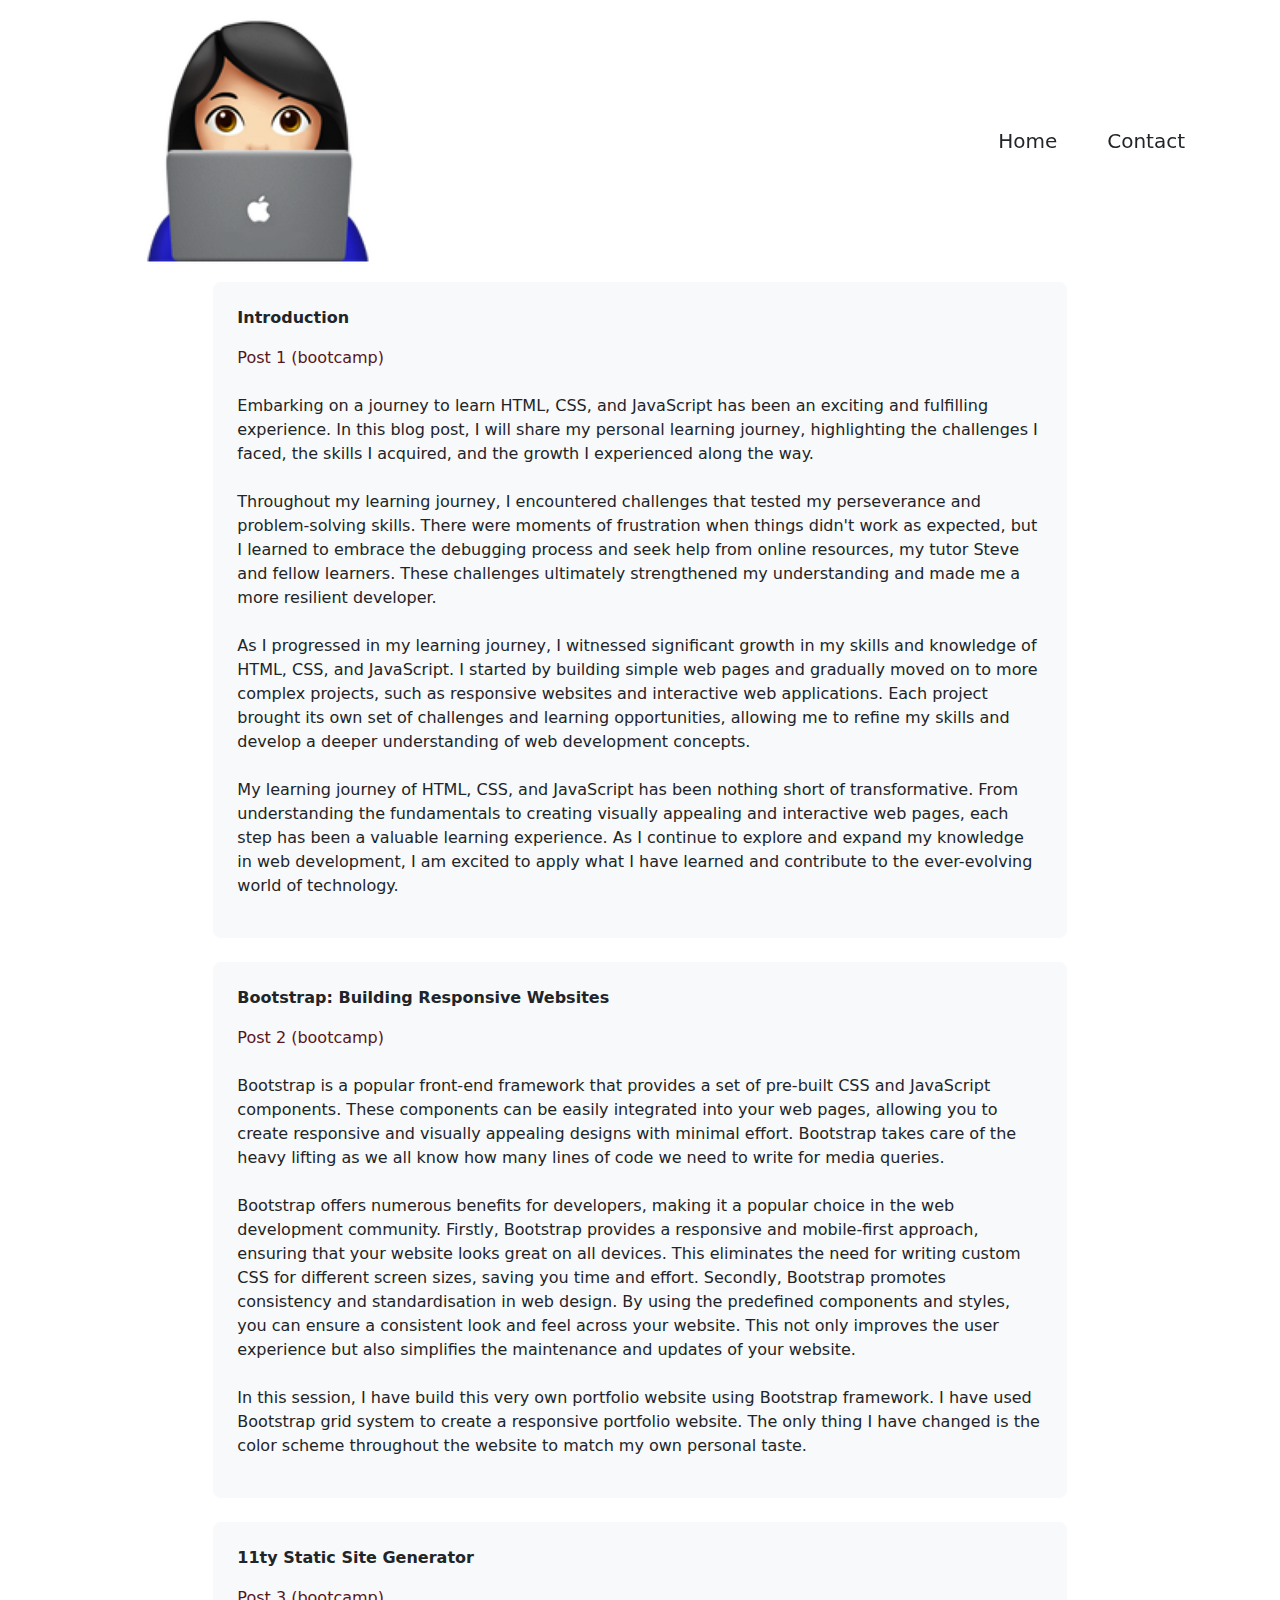
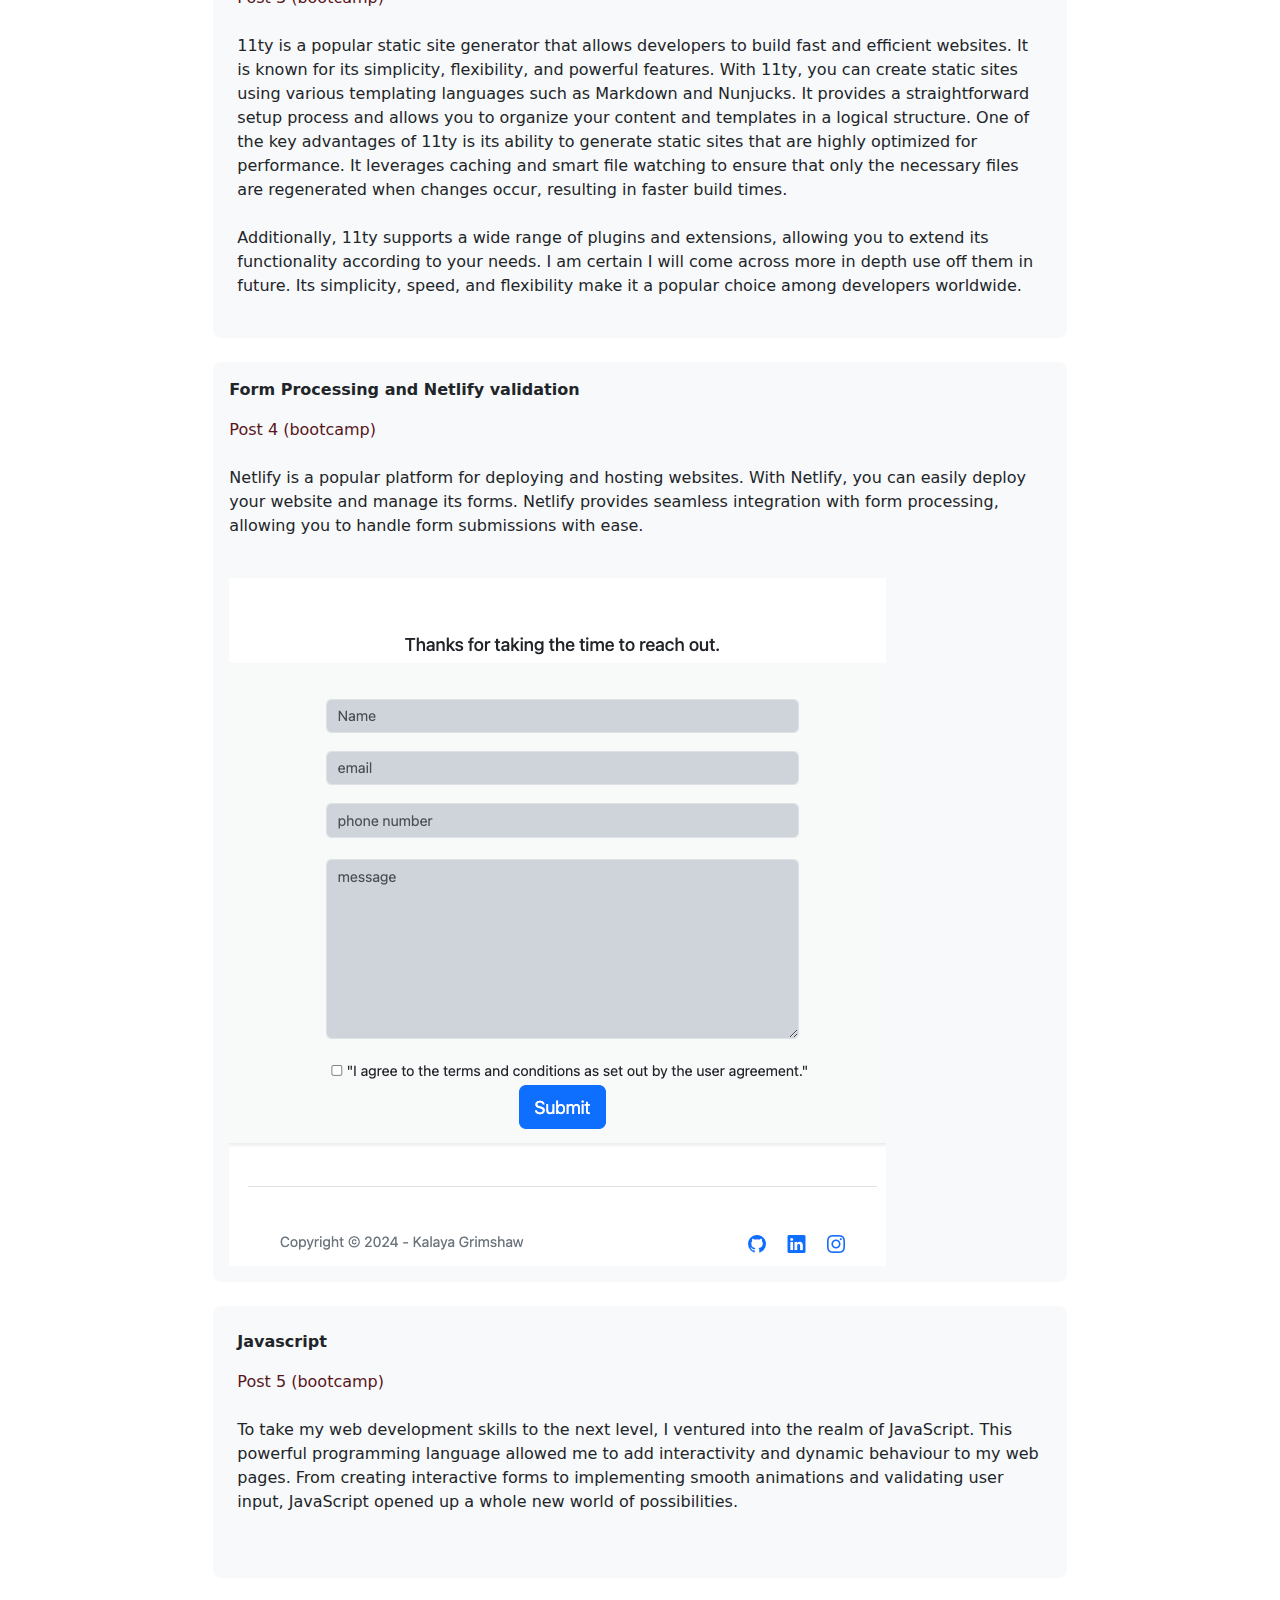
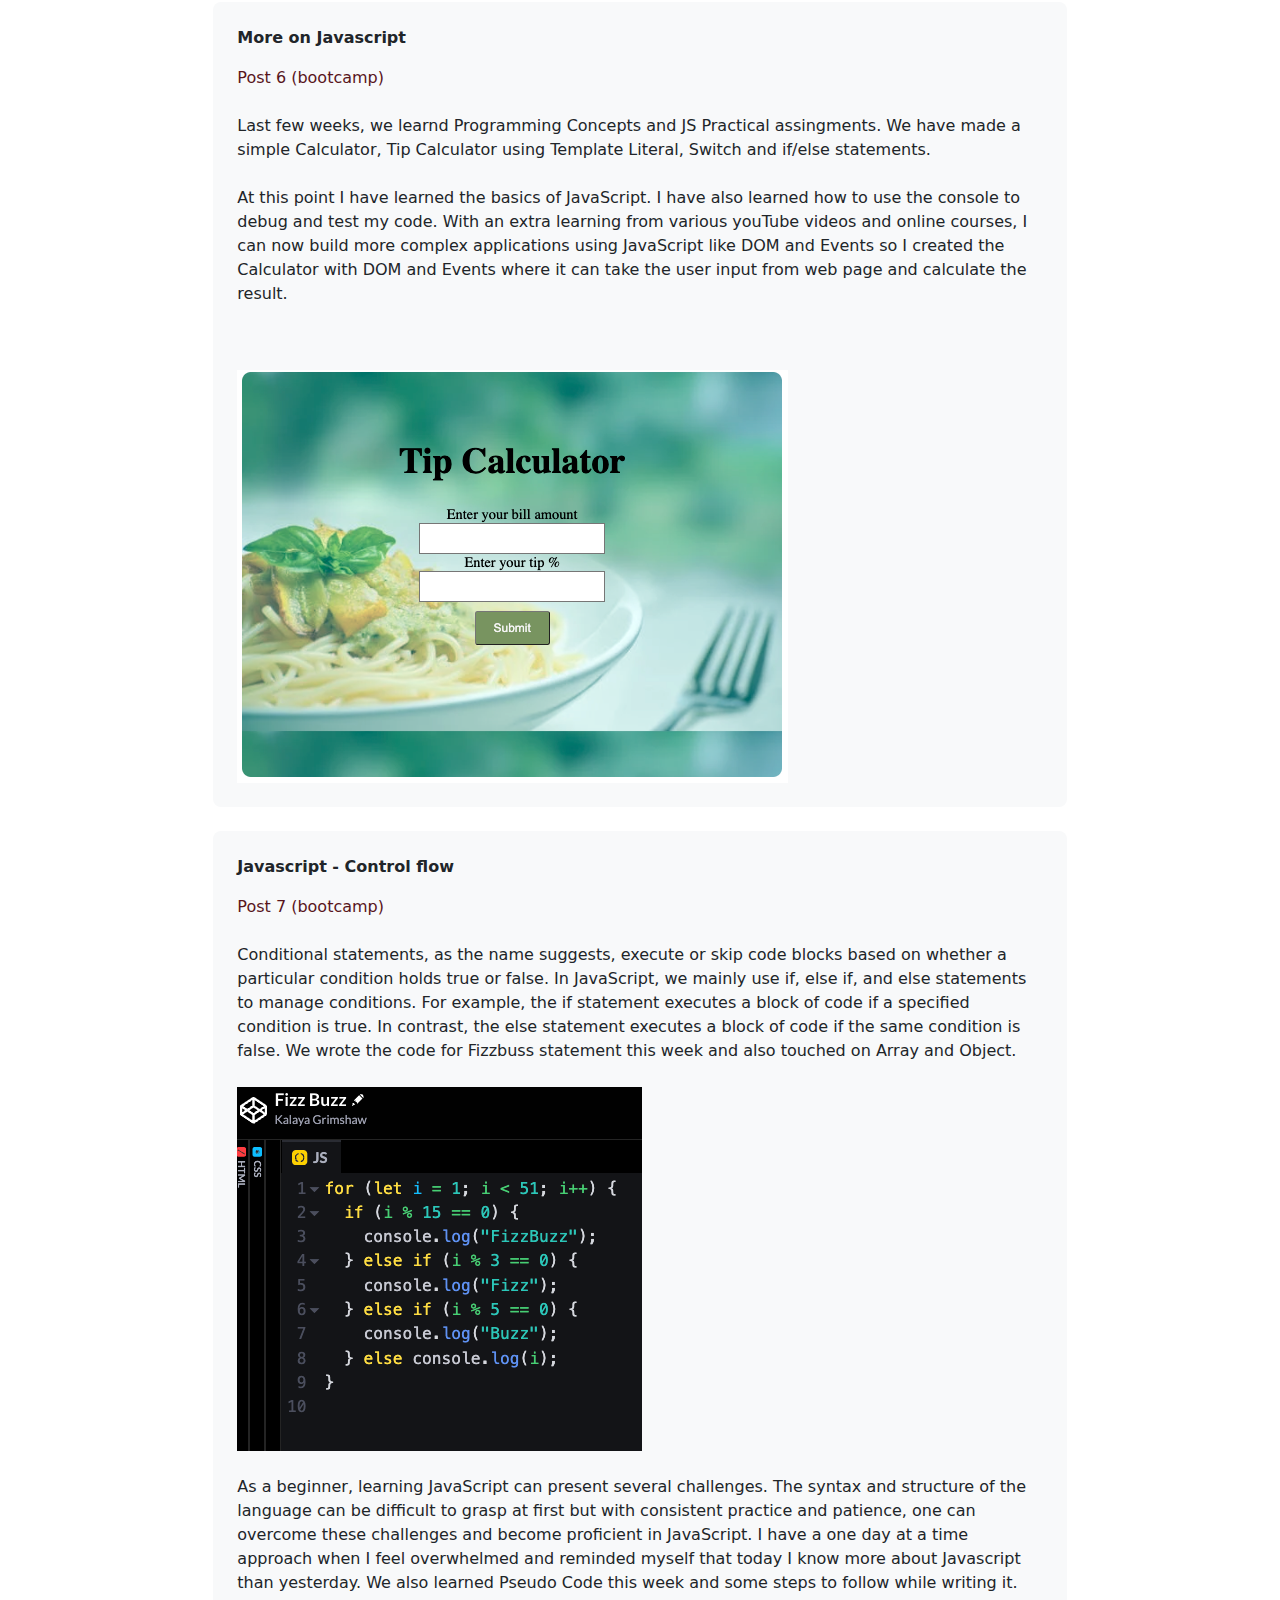
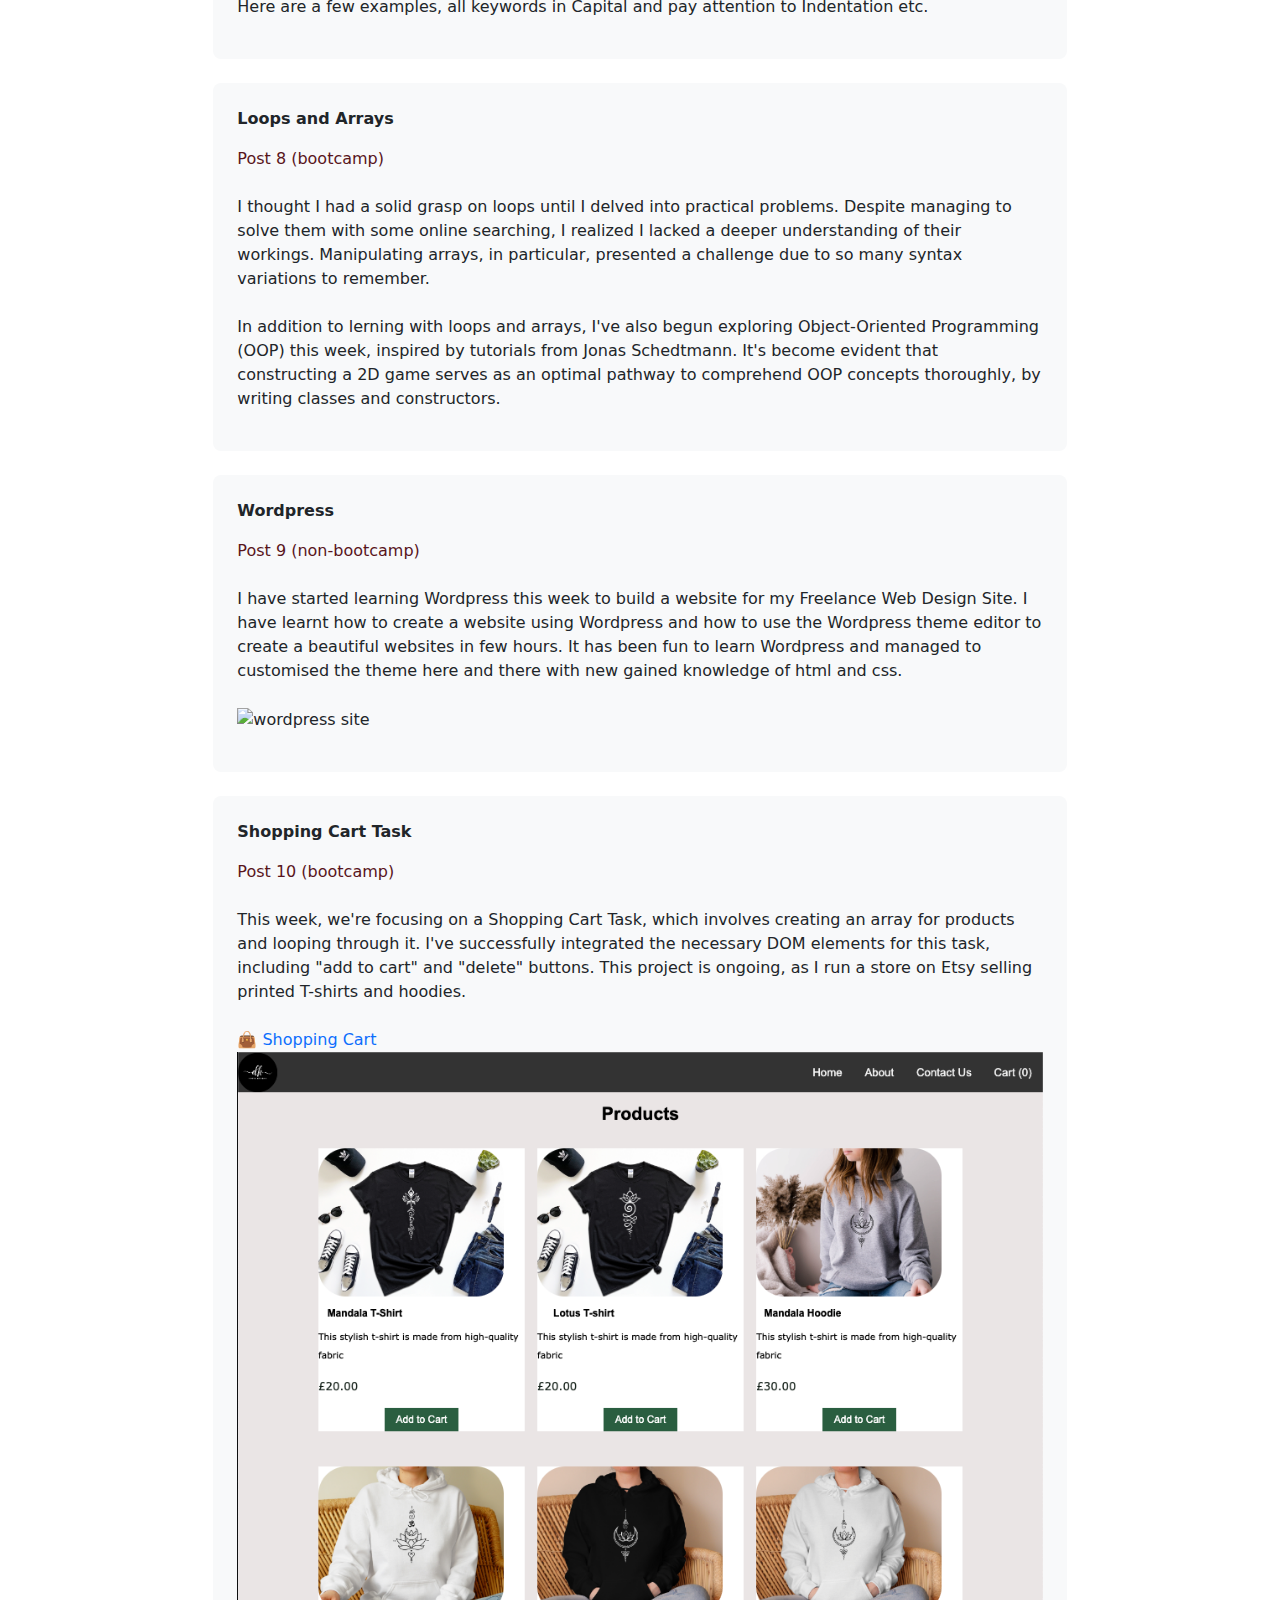
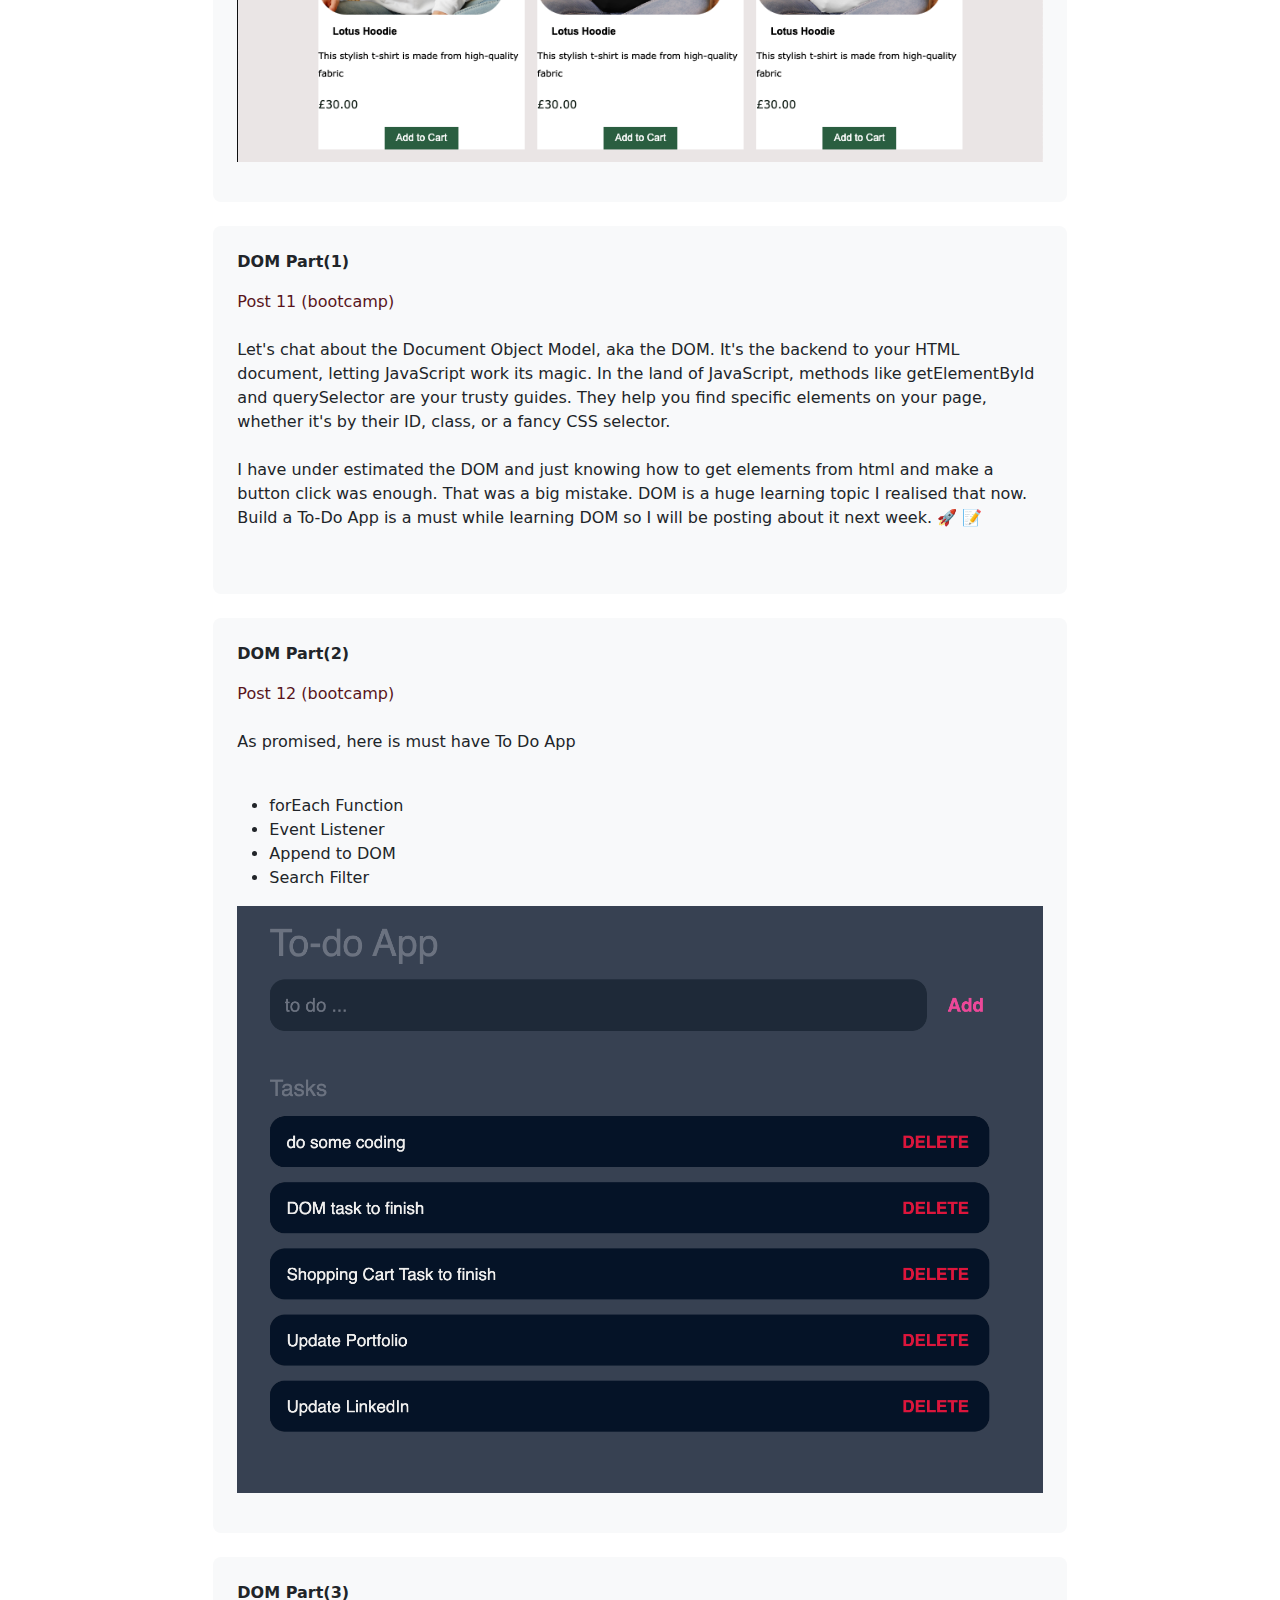
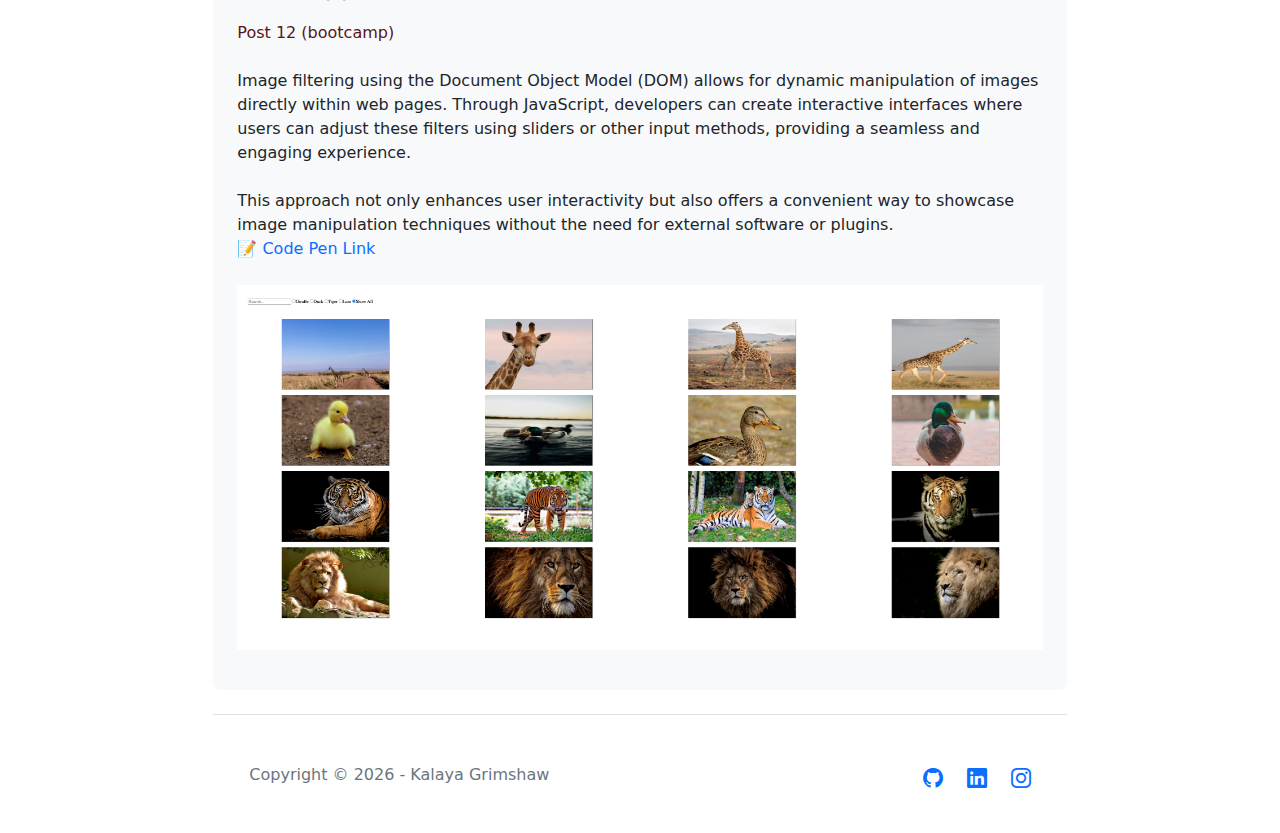
==== blogs.html @ bae153a7 "updated the projects" ====
<!DOCTYPE html>
<html lang="en">
<head>
    <meta charset="UTF-8">
    <meta name="viewport" content="width=device-width, initial-scale=1.0">
    <meta name="description" content="Blogs Page">
    <link rel="icon" type="image/x-icon" href="./images/kg-logo1.jpeg">
    <link rel="stylesheet" href="./styles.css">
    <link rel="stylesheet" href="https://cdn.jsdelivr.net/npm/bootstrap@5.3.2/dist/css/bootstrap.min.css">
    <link rel="stylesheet" href="https://cdn.jsdelivr.net/gh/devicons/devicon@v2.15.1/devicon.min.css">
    <link rel="stylesheet" href="https://cdn.jsdelivr.net/npm/bootstrap-icons@1.11.3/font/bootstrap-icons.min.css">
    <link rel="stylesheet" href="https://cdnjs.cloudflare.com/ajax/libs/animate.css/4.1.1/animate.min.css"/>
    <link rel="preconnect" href="https://fonts.googleapis.com">
    <link rel="preconnect" href="https://fonts.gstatic.com" crossorigin>
    <link href="https://fonts.googleapis.com/css2?family=Merriweather:ital,wght@0,300;0,400;0,700;0,900;1,300;1,400;1,700;1,900&display=swap" rel="stylesheet">
    <title>Kalaya Grimshaw's Portfolio</title>
</head>

<body>
  <!-- Navigation -->
<header class="navigation col-xs-12 mx-auto">
    <nav class="navbar navbar-expand-lg">
        <div class="container">
          <a class="navbar-brand ms-lg-5 ms-md-1" href="./index.html"><img src="./images/KG avator Mac.png" alt="my avator" class="avator"></a>
          <button class="navbar-toggler" type="button" data-bs-toggle="collapse" data-bs-target="#nav-items" aria-label="Toggle navigation">
            <span class="navbar-toggler-icon"></span>
          </button>
          <div class="collapse navbar-collapse justify-content-end" id="nav-items">
            <div class="navbar-nav">
            <button class="btn me-lg-4"><a href="./index.html" class="text-decoration-none text-dark lead icon-link icon-link-hover">Home</a></button>
            <button class="btn"><a href="./contact.html" class="text-decoration-none text-dark lead icon-link icon-link-hover">Contact</a></button>
            </div>
          </div>
        </div>
      </nav>
</header>
<body>
    <!-- Main -->
<main class="col-md-12  col-lg-8 mx-auto">

<div class="p-4 mb-4 bg-body-tertiary rounded-3">
        <p class="blog-headings fw-bold">Introduction</p>
        <p class="text-danger-emphasis col-lg-6 mb-4">Post 1 (bootcamp)</p>

            <p class="blogs-text mt-4">Embarking on a journey to learn HTML, CSS, and JavaScript has been an exciting and fulfilling experience. In this blog post, I will share my personal learning journey, highlighting the challenges I faced, the skills I acquired, and the growth I experienced along the way.
            <br><br>
            Throughout my learning journey, I encountered challenges that tested my perseverance and problem-solving skills. There were moments of frustration when things didn't work as expected, but I learned to embrace the debugging process and seek help from online resources, my tutor Steve and fellow learners. These challenges ultimately strengthened my understanding and made me a more resilient developer.
            <br><br>
            As I progressed in my learning journey, I witnessed significant growth in my skills and knowledge of HTML, CSS, and JavaScript. I started by building simple web pages and gradually moved on to more complex projects, such as responsive websites and interactive web applications. Each project brought its own set of challenges and learning opportunities, allowing me to refine my skills and develop a deeper understanding of web development concepts.
            <br><br>
            My learning journey of HTML, CSS, and JavaScript has been nothing short of transformative. From understanding the fundamentals to creating visually appealing and interactive web pages, each step has been a valuable learning experience. As I continue to explore and expand my knowledge in web development, I am excited to apply what I have learned and contribute to the ever-evolving world of technology.
            </p>
</div>

<div class="p-4 mb-4 bg-body-tertiary rounded-3">
        <p class="blog-headings fw-bold">Bootstrap: Building Responsive Websites</p>
        <p class="text-danger-emphasis col-lg-6 mb-4">Post 2 (bootcamp)</p>
        <p class="blogs-text mt-4"> Bootstrap is a popular front-end framework that provides a set of pre-built CSS and JavaScript components. These components can be easily integrated into your web pages, allowing you to create responsive and visually appealing designs with minimal effort. Bootstrap takes care of the heavy lifting as we all know how many lines of code we need to write for media queries.
        <br><br>
        Bootstrap offers numerous benefits for developers, making it a popular choice in the web development community. Firstly, Bootstrap provides a responsive and mobile-first approach, ensuring that your website looks great on all devices. This eliminates the need for writing custom CSS for different screen sizes, saving you time and effort.
        Secondly, Bootstrap promotes consistency and standardisation in web design. By using the predefined components and styles, you can ensure a consistent look and feel across your website. This not only improves the user experience but also simplifies the maintenance and updates of your website.
        <br><br>
        In this session, I have build this very own portfolio website using Bootstrap framework. I have used Bootstrap grid system to create a responsive portfolio website. The only thing I have changed is the color scheme throughout the website to match my own personal taste.
        </p>
</div>

<div class="p-4 mb-4 bg-body-tertiary rounded-3">
            <p class="blog-headings fw-bold">11ty Static Site Generator</p>
            <p class="text-danger-emphasis col-lg-6 mb-4">Post 3 (bootcamp)</p>
            <p class="blogs-text mt-4">11ty is a popular static site generator that allows developers to build fast and efficient websites. It is known for its simplicity, flexibility, and powerful features. With 11ty, you can create static sites using various templating languages such as Markdown and Nunjucks. It provides a straightforward setup process and allows you to organize your content and templates in a logical structure. One of the key advantages of 11ty is its ability to generate static sites that are highly optimized for performance. It leverages caching and smart file watching to ensure that only the necessary files are regenerated when changes occur, resulting in faster build times.
              <br><br>
            Additionally, 11ty supports a wide range of plugins and extensions, allowing you to extend its functionality according to your needs. I am certain I will come across more in depth use off them in future. Its simplicity, speed, and flexibility make it a popular choice among developers worldwide.</p>
</div>

<div class="p-3 mb-4 bg-body-tertiary rounded-3">
            <p class="blog-headings fw-bold">Form Processing and Netlify validation</p>
            <p class="text-danger-emphasis col-lg-6 mb-4">Post 4 (bootcamp)</p>
            <p class="blogs-text mt-4">Netlify is a popular platform for deploying and hosting websites. With Netlify, you can easily deploy your website and manage its forms. Netlify provides seamless integration with form processing, allowing you to handle form submissions with ease. 
            </p> <br>
            <img src="./images/form.png" alt="wordpress site" class="img-fluid blogs-img">
</div>

<div class="p-4 mb-4 bg-body-tertiary rounded-3">
            <p class="blog-headings fw-bold">Javascript</p>
            <p class="text-danger-emphasis col-lg-6 mb-4">Post 5 (bootcamp)</p>
            <p class="blogs-text mt-4">To take my web development skills to the next level, I ventured into the realm of JavaScript. This powerful programming language allowed me to add interactivity and dynamic behaviour to my web pages. From creating interactive forms to implementing smooth animations and validating user input, JavaScript opened up a whole new world of possibilities.
            <br><br>

          
</p></div>

<div class="p-4 mb-4 bg-body-tertiary rounded-3">
            <p class="blog-headings fw-bold">More on Javascript</p>
            <p class="text-danger-emphasis col-lg-6 mb-4">Post 6 (bootcamp)</p>
            <p class="blogs-text mt-4">Last few weeks, we learnd Programming Concepts and JS Practical assingments. We have made a simple Calculator, Tip Calculator using Template Literal, Switch and if/else statements.
            <br><br>
            At this point I have learned the basics of JavaScript. I have also learned how to use the console to debug and test my code. With an extra learning from various youTube videos and online courses, I can now build more complex applications using JavaScript like DOM and Events so I created the Calculator with DOM and Events where it can take the user input from web page and calculate the result.
            </p>
            <br><br>
            <img src="./images/Tip Calculator.png" alt="wordpress site" class="img-fluid blogs-img">
</div>

<div class="p-4 mb-4 bg-body-tertiary rounded-3">
          <p class="blog-headings fw-bold">Javascript - Control flow</p>
          <p class="text-danger-emphasis col-lg-6 mb-4">Post 7 (bootcamp)</p>
          <p class="blogs-text mt-4">Conditional statements, as the name suggests, execute or skip code blocks based on whether a particular condition holds true or false. In JavaScript, we mainly use if, else if, and else statements to manage conditions. For example, the if statement executes a block of code if a specified condition is true. In contrast, the else statement executes a block of code if the same condition is false. We wrote the code for Fizzbuss statement this week and also touched on Array and Object. 
          <br><br>
          <img src="./images/Fizz Buzz.png" alt="wordpress site" class="img-fluid blogs-img">
          <br><br>
          As a beginner, learning JavaScript can present several challenges. The syntax and structure of the language can be difficult to grasp at first but with consistent practice and patience, one can overcome these challenges and become proficient in JavaScript. I have a one day at a time approach when I feel overwhelmed and reminded myself that today I know more about Javascript than yesterday. We also learned Pseudo Code this week and some steps to follow while writing it. Here are a few examples, all keywords in Capital and pay attention to Indentation etc.
          </p>
</div>

<div class="p-4 mb-4 bg-body-tertiary rounded-3">
        <p class="blog-headings fw-bold">Loops and Arrays</p>
        <p class="text-danger-emphasis col-lg-6 mb-4">Post 8 (bootcamp)</p>
        <p class="blogs-text mt-4">I thought I had a solid grasp on loops until I delved into practical problems. Despite managing to solve them with some online searching, I realized I lacked a deeper understanding of their workings. Manipulating arrays, in particular, presented a challenge due to so many syntax variations to remember.
        <br><br>
        In addition to lerning with loops and arrays, I've also begun exploring Object-Oriented Programming (OOP) this week, inspired by tutorials from Jonas Schedtmann. It's become evident that constructing a 2D game serves as an optimal pathway to comprehend OOP concepts thoroughly, by writing classes and constructors.
        </p>
</div>

<div class="p-4 mb-4 bg-body-tertiary rounded-3">
      <p class="blog-headings fw-bold">Wordpress</p>
      <p class="text-danger-emphasis col-lg-6 mb-4">Post 9 (non-bootcamp)</p>
      <p class="blogs-text mt-4"> I have started learning Wordpress this week to build a website for my Freelance Web Design Site. I have learnt how to create a website using Wordpress and how to use the Wordpress theme editor to create a beautiful websites in few hours. It has been fun to learn Wordpress and managed to customised the theme here and there with new gained knowledge of html and css.
        <br><br>
        <img src="./images/web design site.png" alt="wordpress site" class="img-fluid blogs-img">
      </p>
</div>

<div class="p-4 mb-4 bg-body-tertiary rounded-3">
    <p class="blog-headings fw-bold">Shopping Cart Task</p>
    <p class="text-danger-emphasis col-lg-6 mb-4">Post 10 (bootcamp)</p>
    <p class="blogs-text mt-4"> This week, we're focusing on a Shopping Cart Task, which involves creating an array for products and looping through it. I've successfully integrated the necessary DOM elements for this task, including "add to cart" and "delete" buttons. This project is ongoing, as I run a store on Etsy selling printed T-shirts and hoodies.
      <br><br>
      <a href="https://kgrim23.github.io/Shopping-Cart/" style="text-decoration: none;"> 👜 Shopping Cart</a>
     <br>
      <img src="./images/shopping-cart.png" alt="shopping cart" class="img-fluid blogs-img">
    </p>
</div>

<div class="p-4 mb-4 bg-body-tertiary rounded-3">
  <p class="blog-headings fw-bold">DOM Part(1)</p>
  <p class="text-danger-emphasis col-lg-6 mb-4">Post 11 (bootcamp)</p>
  <p class="blogs-text mt-4">Let's chat about the Document Object Model, aka the DOM. It's the backend to your HTML document, letting JavaScript work its magic.
    In the land of JavaScript, methods like getElementById and querySelector are your trusty guides. They help you find specific elements on your page, whether it's by their ID, class, or a fancy CSS selector. 
<br><br>
    I have under estimated the DOM and just knowing how to get elements from html and make a button click was enough. That was a big mistake. DOM is a huge learning topic I realised that now. Build a To-Do App is a must while learning DOM so I will be posting about it next week. 🚀 📝
    <br><br>
  </p>
</div>

<div class="p-4 mb-4 bg-body-tertiary rounded-3">
  <p class="blog-headings fw-bold">DOM Part(2)</p>
  <p class="text-danger-emphasis col-lg-6 mb-4">Post 12 (bootcamp)</p>
  <p class="blogs-text mt-4"> As promised, here is must have To Do App
    <br><br>
    <ul style="list-style-type: disc;">
      <li>forEach Function</li>
      <li>Event Listener</li>
      <li>Append to DOM</li>
      <li>Search Filter</li>
    </ul>
    <img src="./images/To Do App.png" alt="to-do app" class="img-fluid blogs-img">
  </p>
</div>

<div class="p-4 mb-4 bg-body-tertiary rounded-3">
  <p class="blog-headings fw-bold">DOM Part(3)</p>
  <p class="text-danger-emphasis col-lg-6 mb-4">Post 12 (bootcamp)</p>
  <p class="blogs-text mt-4"> 
      Image filtering using the Document Object Model (DOM) allows for dynamic manipulation of images directly within web pages. Through JavaScript, developers can create interactive interfaces where users can adjust these filters using sliders or other input methods, providing a seamless and engaging experience. 
  <br><br>
    This approach not only enhances user interactivity but also offers a convenient way to showcase image manipulation techniques without the need for external software or plugins.
    <br>
    <a href="https://codepen.io/Kalaya-Grimshaw/pen/WNWOdoe" target="_blank" style="text-decoration: none;">
    📝 Code Pen Link </a>
    <br><br>
    <img src="./images/img-filter.png" alt="image filter" class="img-fluid blogs-img">
  </p>
</div>

</main>


<!-- Footer -->
<footer class="col-lg-8 mx-auto"> 
    <div class="footer container-fluid text-center d-flex flex-column flex-sm-row justify-content-between py-4 border-top text-secondary">
      <p class="footer-text ms-4 mt-4" id="copyRight"></p>
      <ul class="list-unstyled d-flex justify-content-center me-4 mt-4">
        <a href="https://github.com/KGrim23" target="_blank"><i class="bi bi-github lead ms-4"></i></a>
        <a href="https://www.linkedin.com/in/kgrim23" target="_blank"><i class="bi bi-linkedin lead ms-4"></i></a>
        <a href="https://www.instagram.com/kalaya_grimshaw" target="_blank"><i class="bi bi-instagram lead ms-4"></i></a>
      </ul>
    </div>
  </footer>
  
  <script src="./script.js"></script>
  <script src="https://cdn.jsdelivr.net/npm/@popperjs/core@2.11.8/dist/umd/popper.min.js" integrity="sha384-I7E8VVD/ismYTF4hNIPjVp/Zjvgyol6VFvRkX/vR+Vc4jQkC+hVqc2pM8ODewa9r" crossorigin="anonymous"></script>
  <script src="https://cdn.jsdelivr.net/npm/bootstrap@5.3.2/dist/js/bootstrap.min.js" integrity="sha384-BBtl+eGJRgqQAUMxJ7pMwbEyER4l1g+O15P+16Ep7Q9Q+zqX6gSbd85u4mG4QzX+" crossorigin="anonymous"></script>
  </body>
  </html>
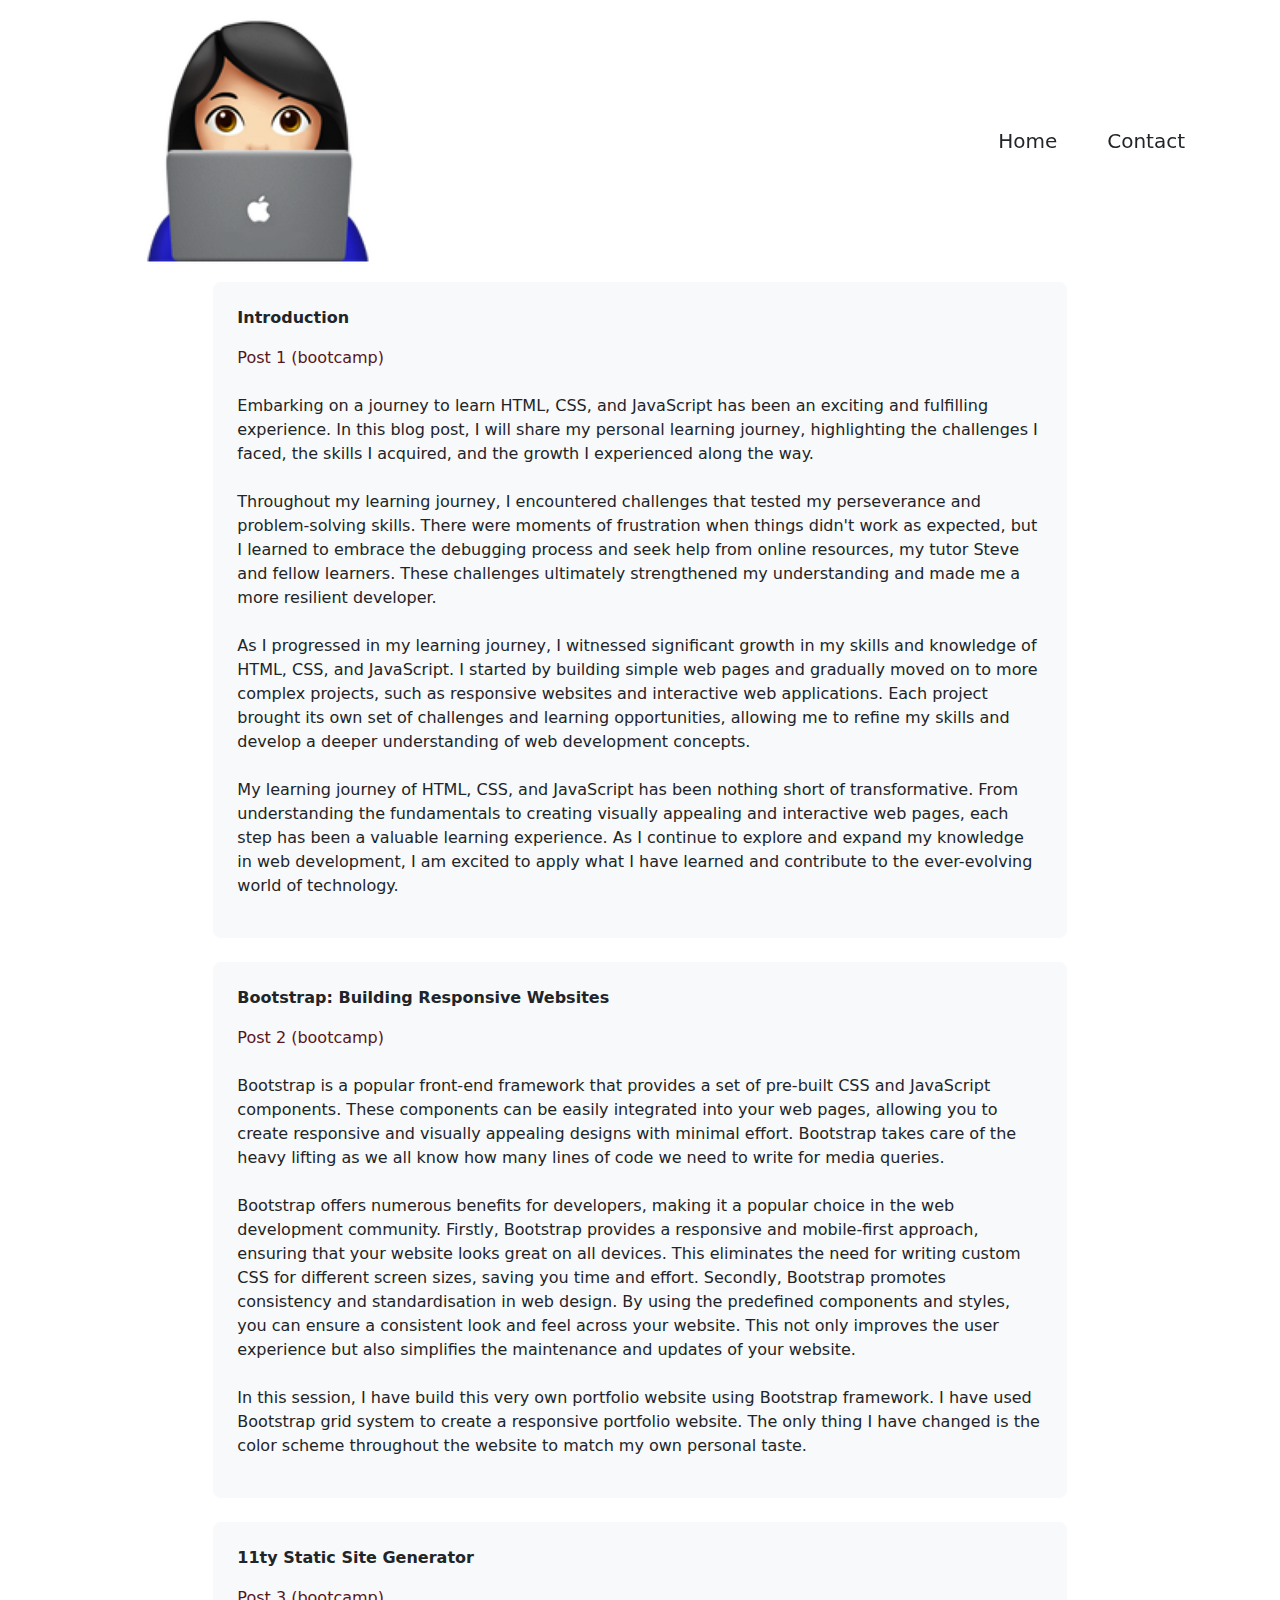
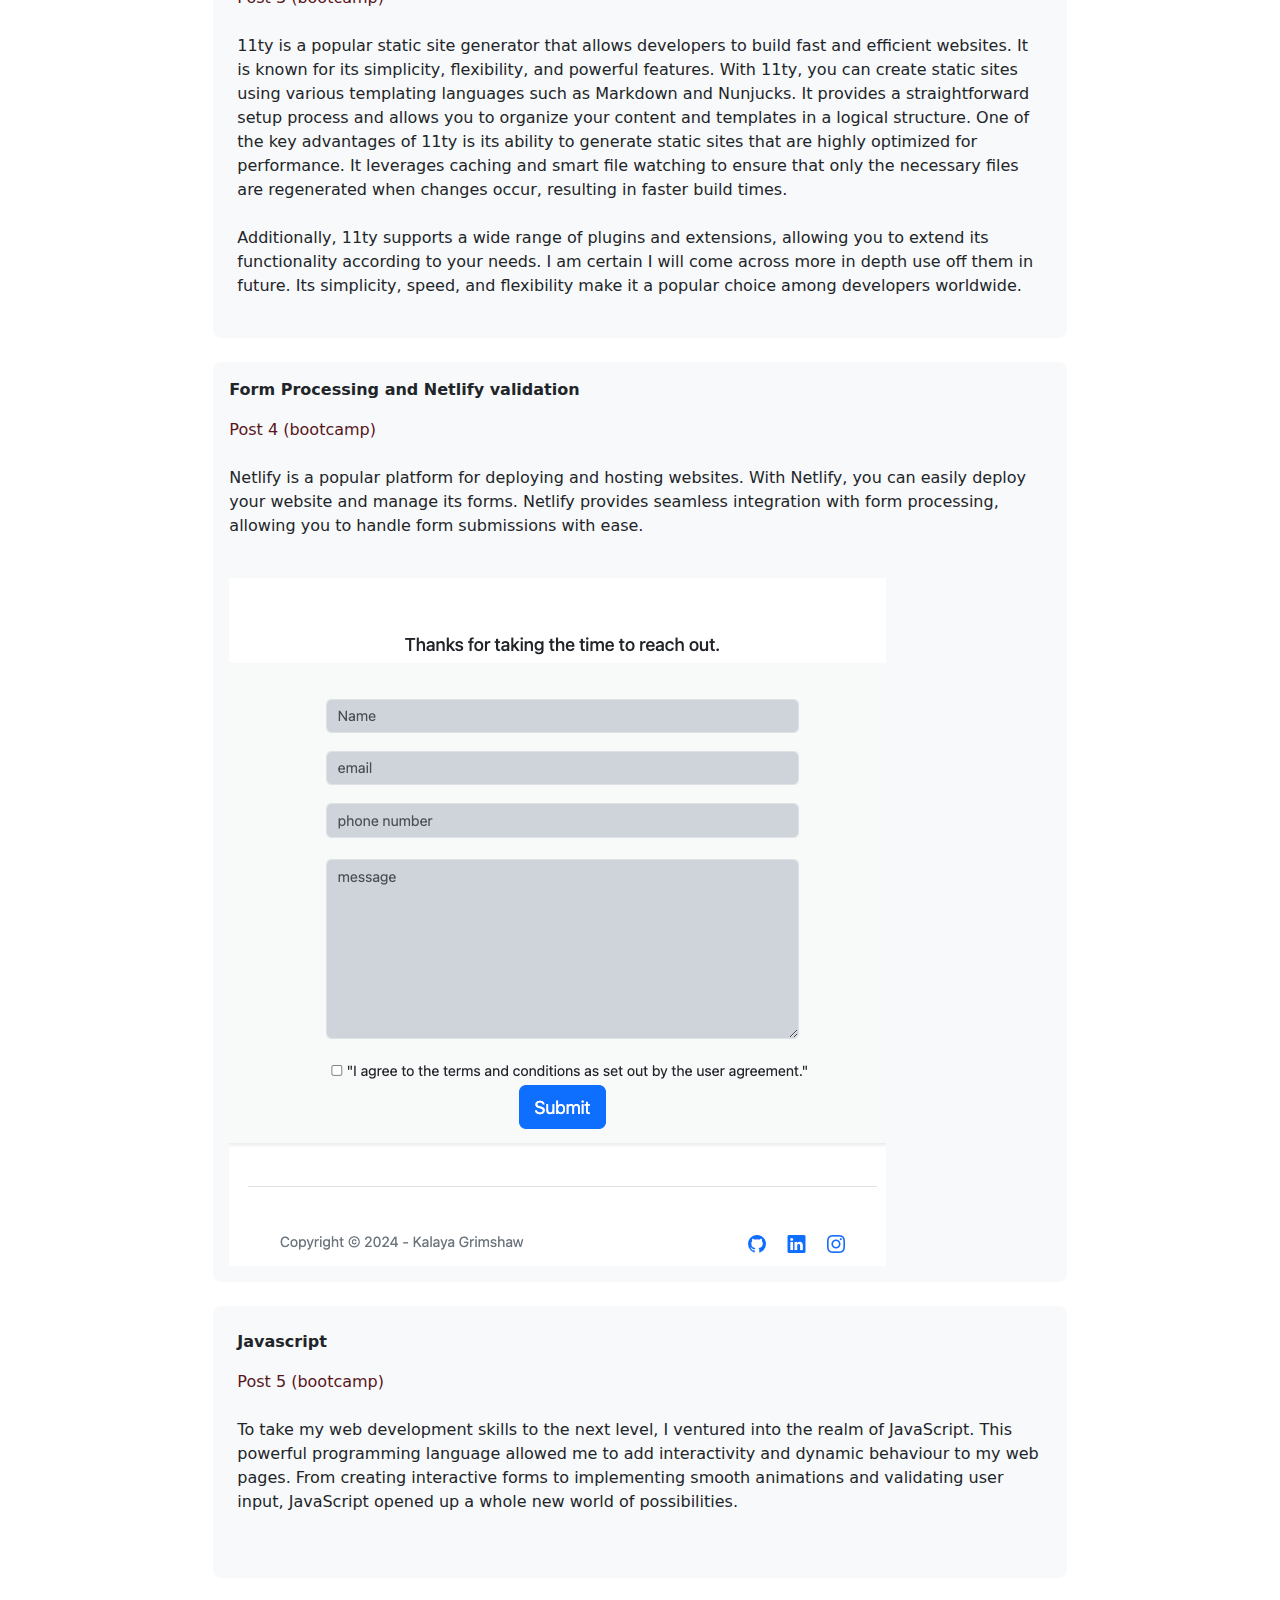
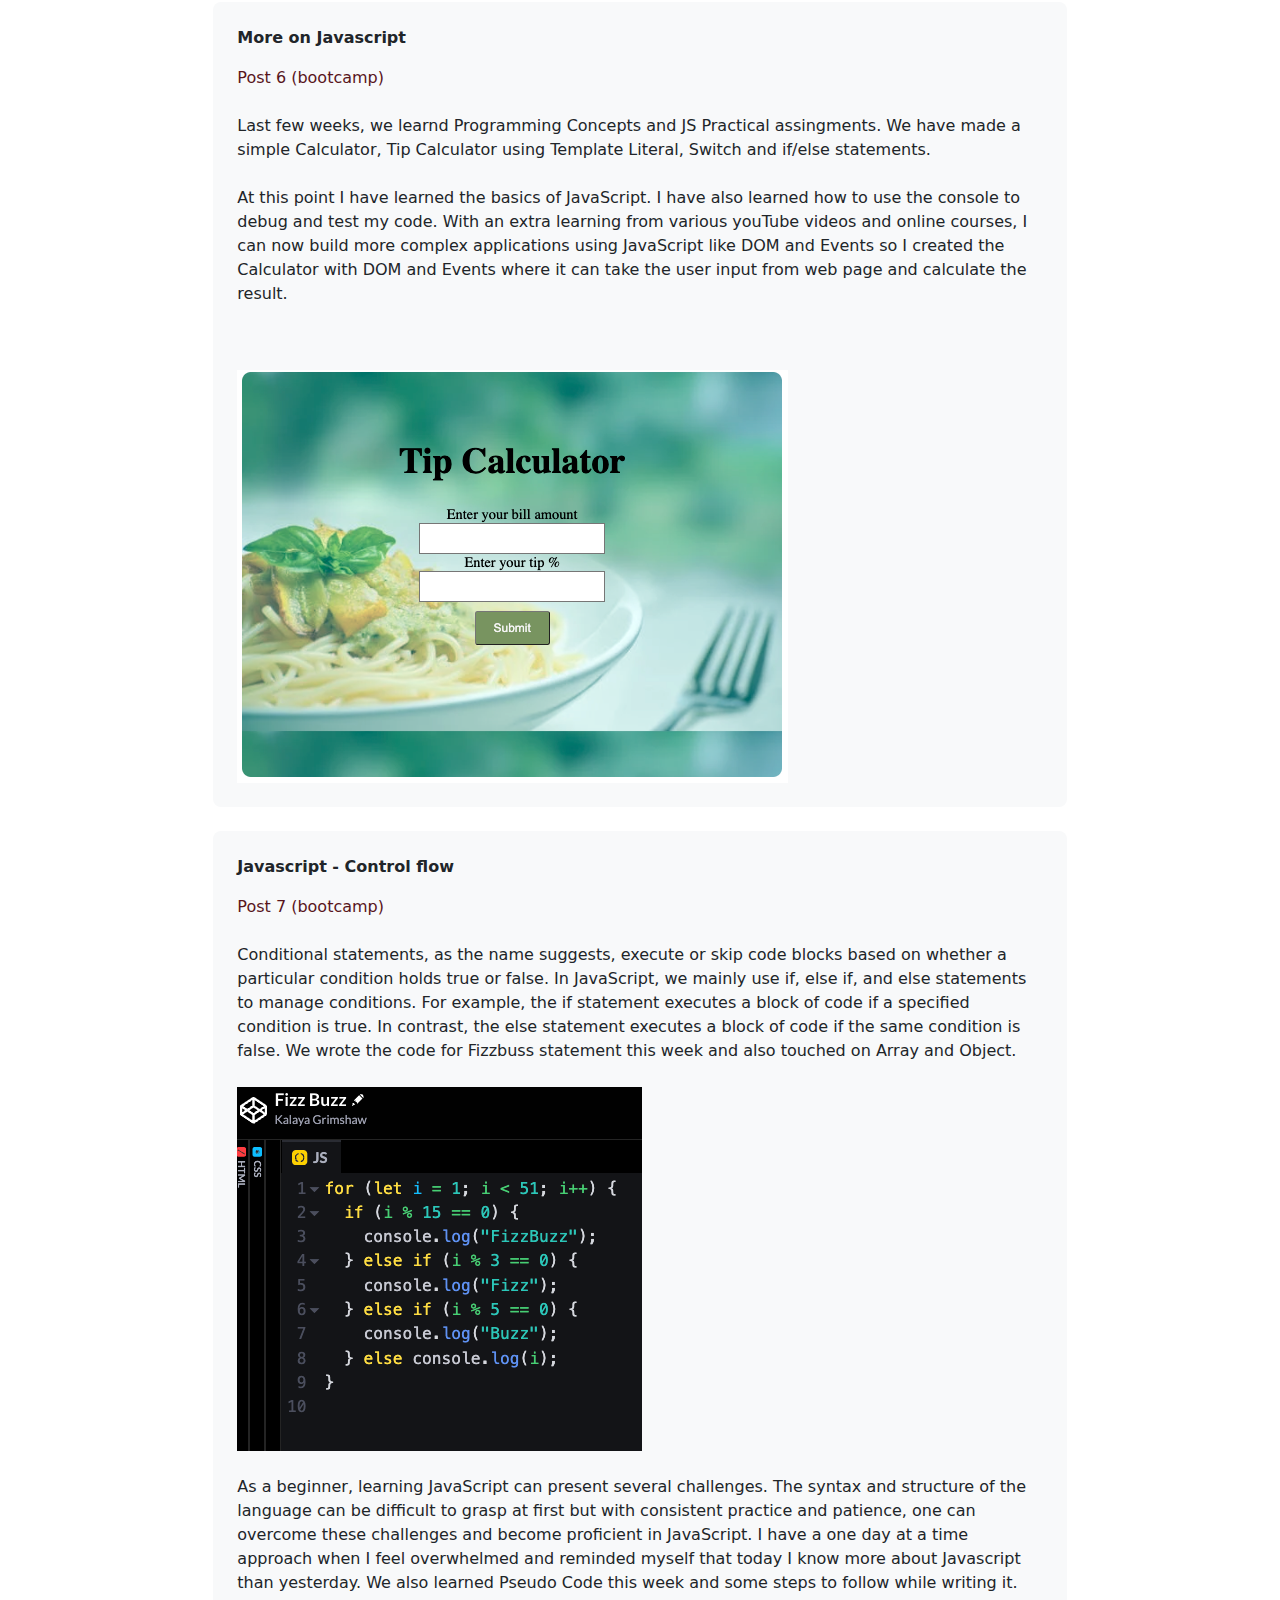
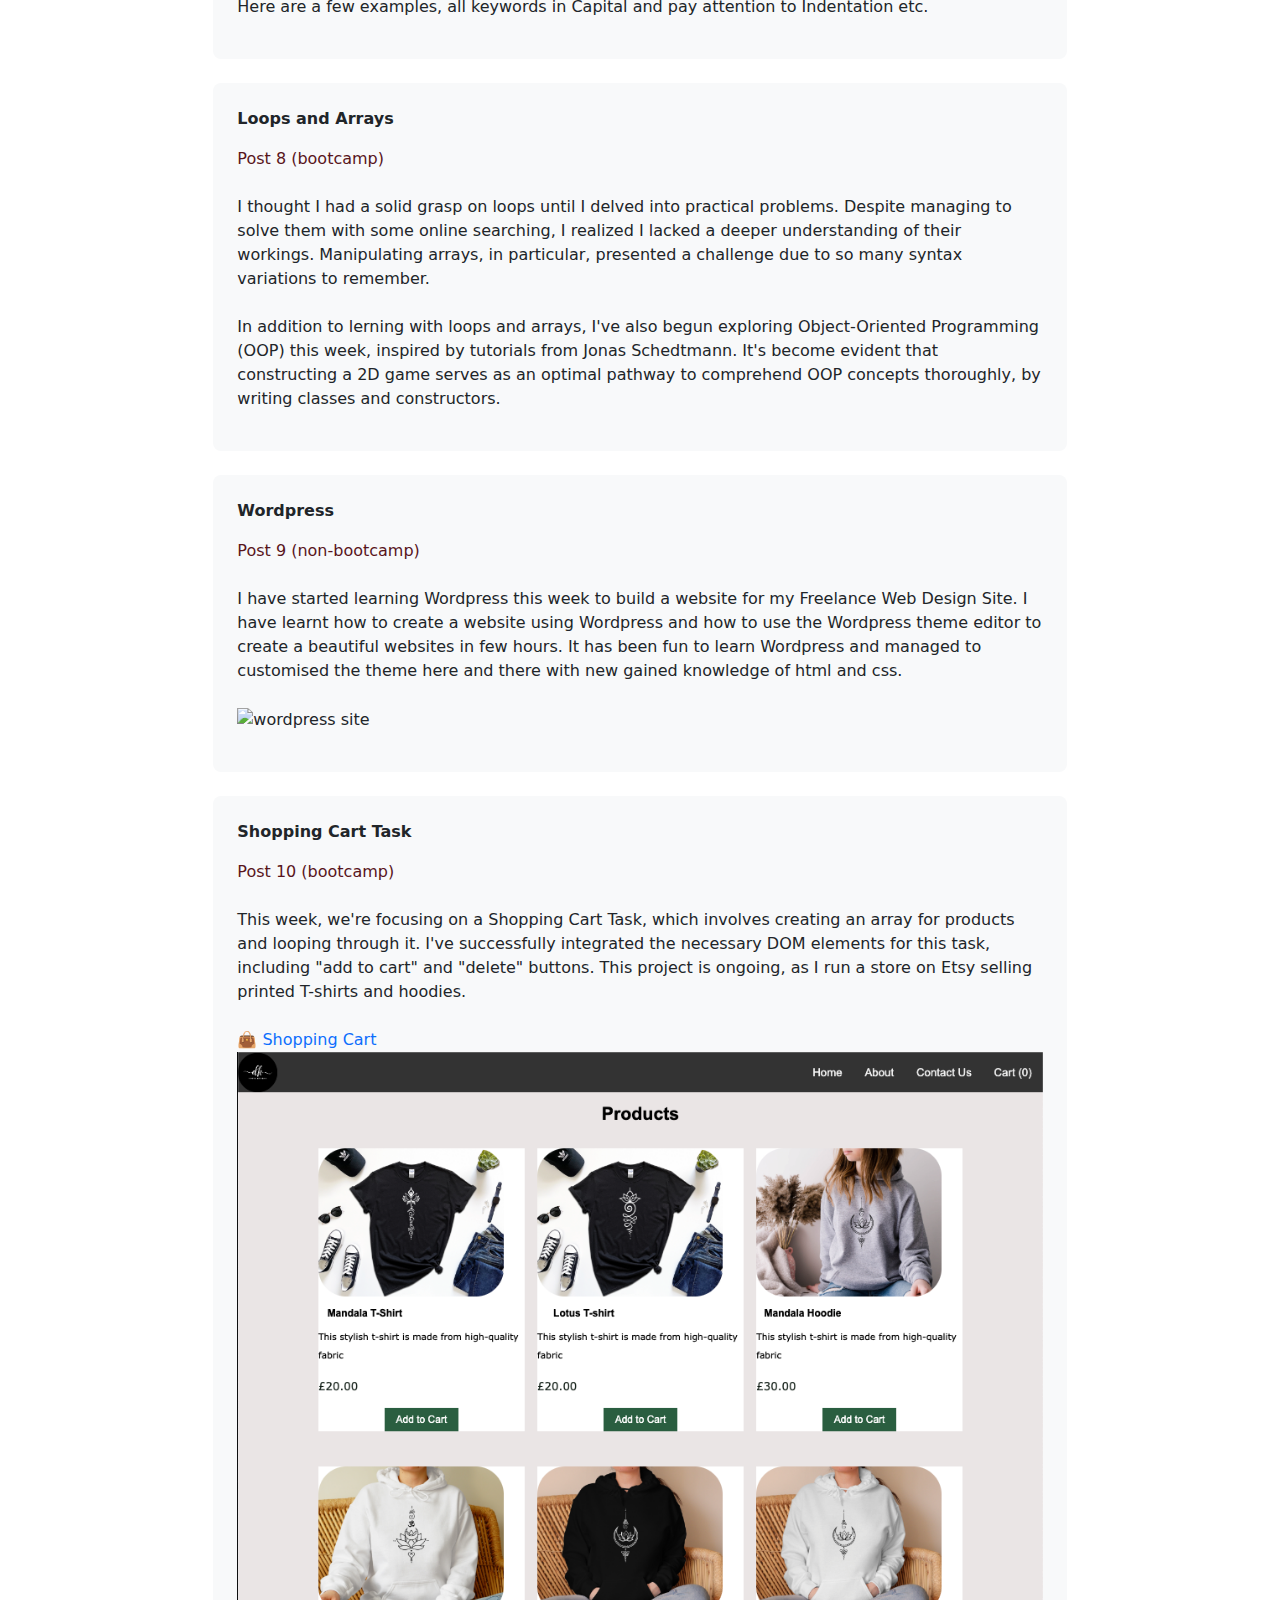
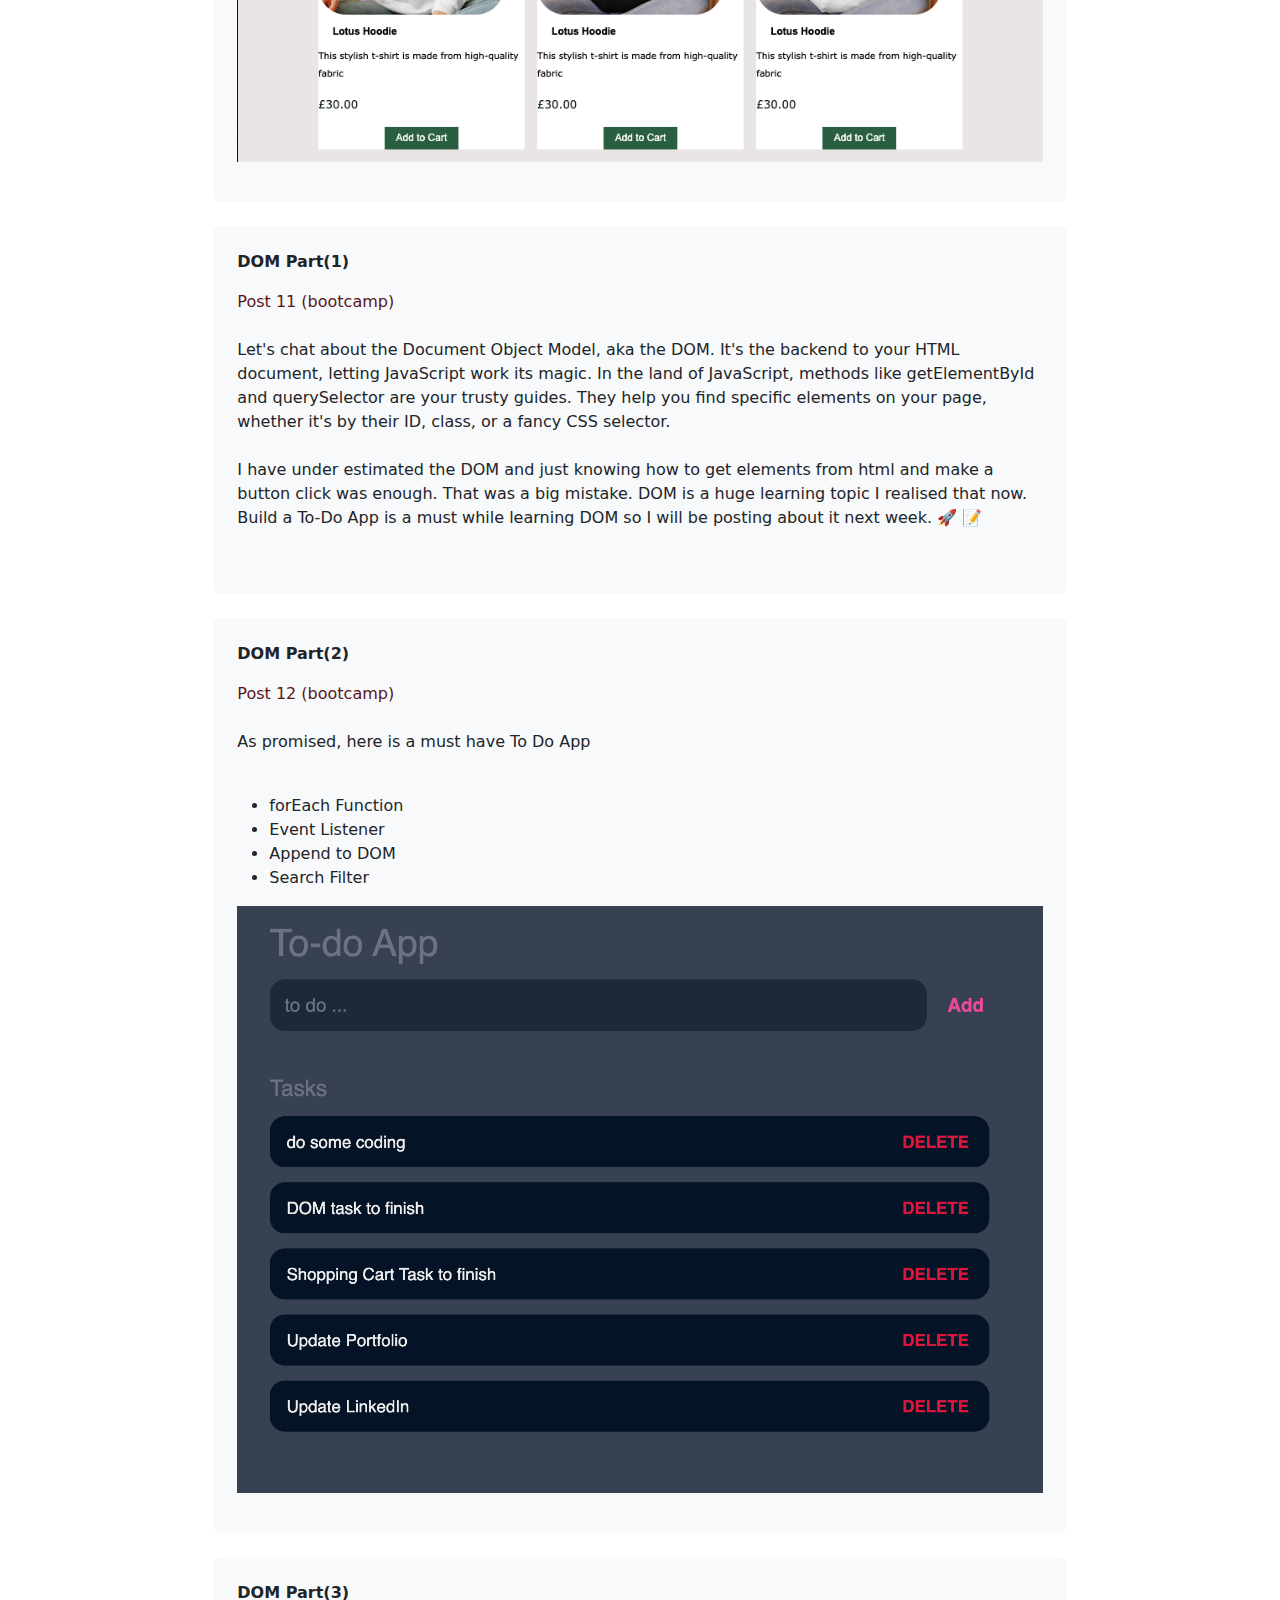
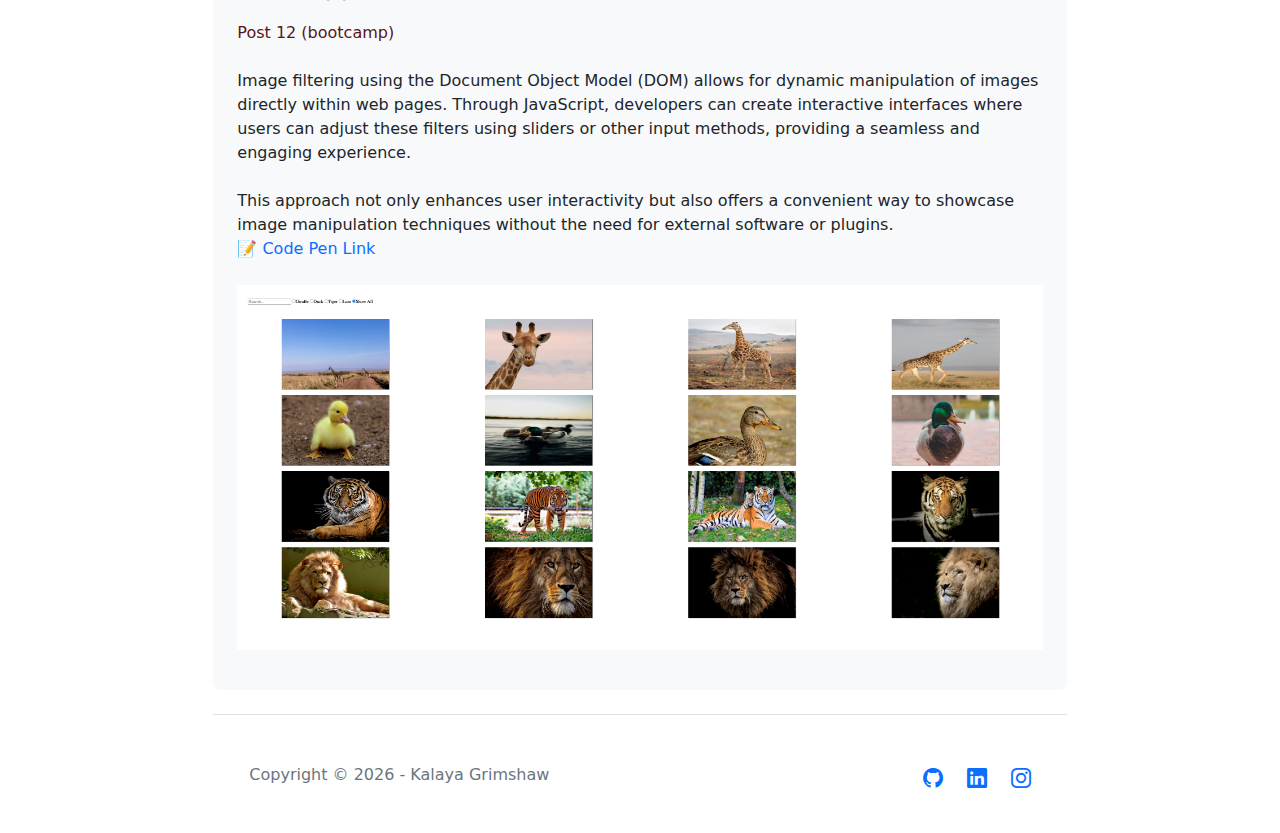
==== commit 1334c84a: "updated the projects" ====
--- a/blogs.html
+++ b/blogs.html
@@ -134,7 +134,7 @@
     <p class="text-danger-emphasis col-lg-6 mb-4">Post 10 (bootcamp)</p>
     <p class="blogs-text mt-4"> This week, we're focusing on a Shopping Cart Task, which involves creating an array for products and looping through it. I've successfully integrated the necessary DOM elements for this task, including "add to cart" and "delete" buttons. This project is ongoing, as I run a store on Etsy selling printed T-shirts and hoodies.
       <br><br>
-      <a href="https://kgrim23.github.io/Shopping-Cart/" style="text-decoration: none;"> 👜 Shopping Cart</a>
+      <a href="https://kgrim23.github.io/Shopping-Cart/" style="text-decoration: none;" class="mb-3"> 👜 Shopping Cart</a>
      <br>
       <img src="./images/shopping-cart.png" alt="shopping cart" class="img-fluid blogs-img">
     </p>
@@ -154,9 +154,9 @@
 <div class="p-4 mb-4 bg-body-tertiary rounded-3">
   <p class="blog-headings fw-bold">DOM Part(2)</p>
   <p class="text-danger-emphasis col-lg-6 mb-4">Post 12 (bootcamp)</p>
-  <p class="blogs-text mt-4"> As promised, here is must have To Do App
+  <p class="blogs-text mt-4"> As promised, here is a must have To Do App
     <br><br>
-    <ul style="list-style-type: disc;">
+    <ul>
       <li>forEach Function</li>
       <li>Event Listener</li>
       <li>Append to DOM</li>
@@ -174,7 +174,7 @@
   <br><br>
     This approach not only enhances user interactivity but also offers a convenient way to showcase image manipulation techniques without the need for external software or plugins.
     <br>
-    <a href="https://codepen.io/Kalaya-Grimshaw/pen/WNWOdoe" target="_blank" style="text-decoration: none;">
+    <a href="https://codepen.io/Kalaya-Grimshaw/pen/WNWOdoe" target="_blank" style="text-decoration: none;" class="mt-3">
     📝 Code Pen Link </a>
     <br><br>
     <img src="./images/img-filter.png" alt="image filter" class="img-fluid blogs-img">
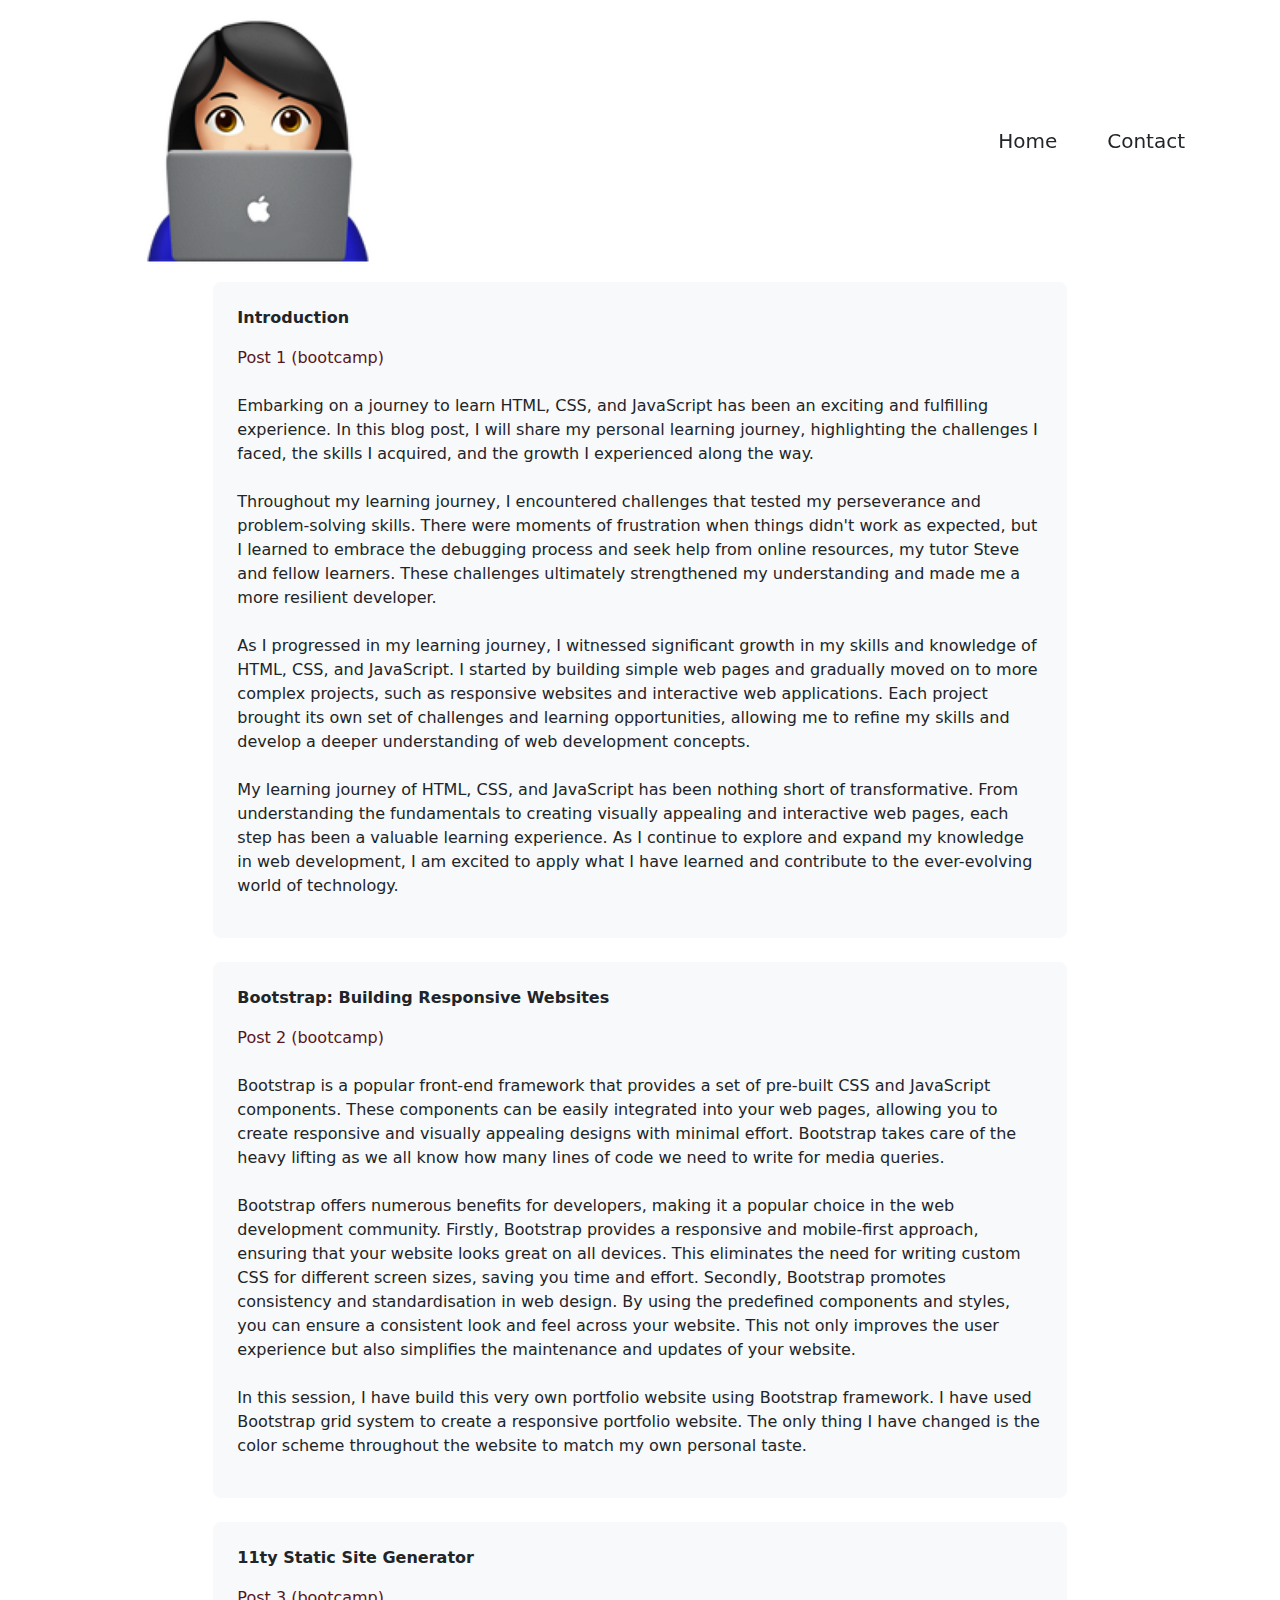
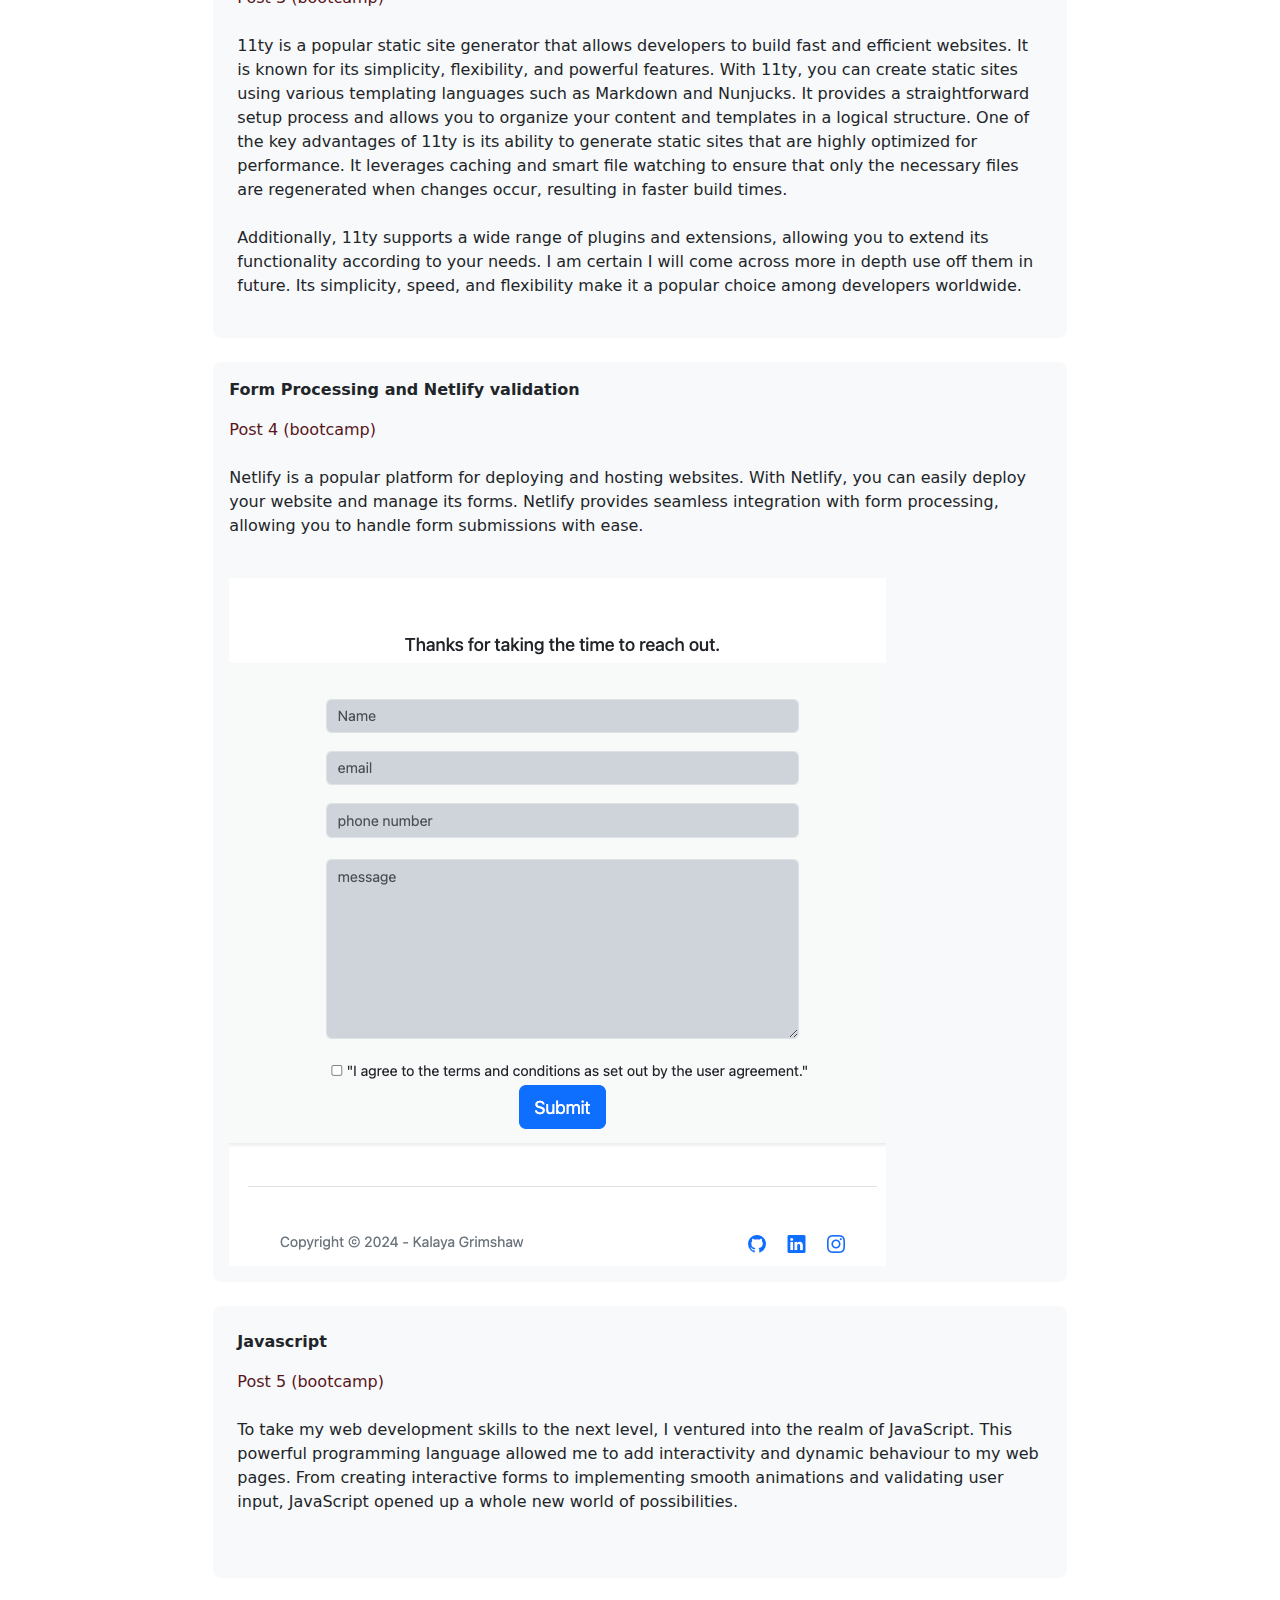
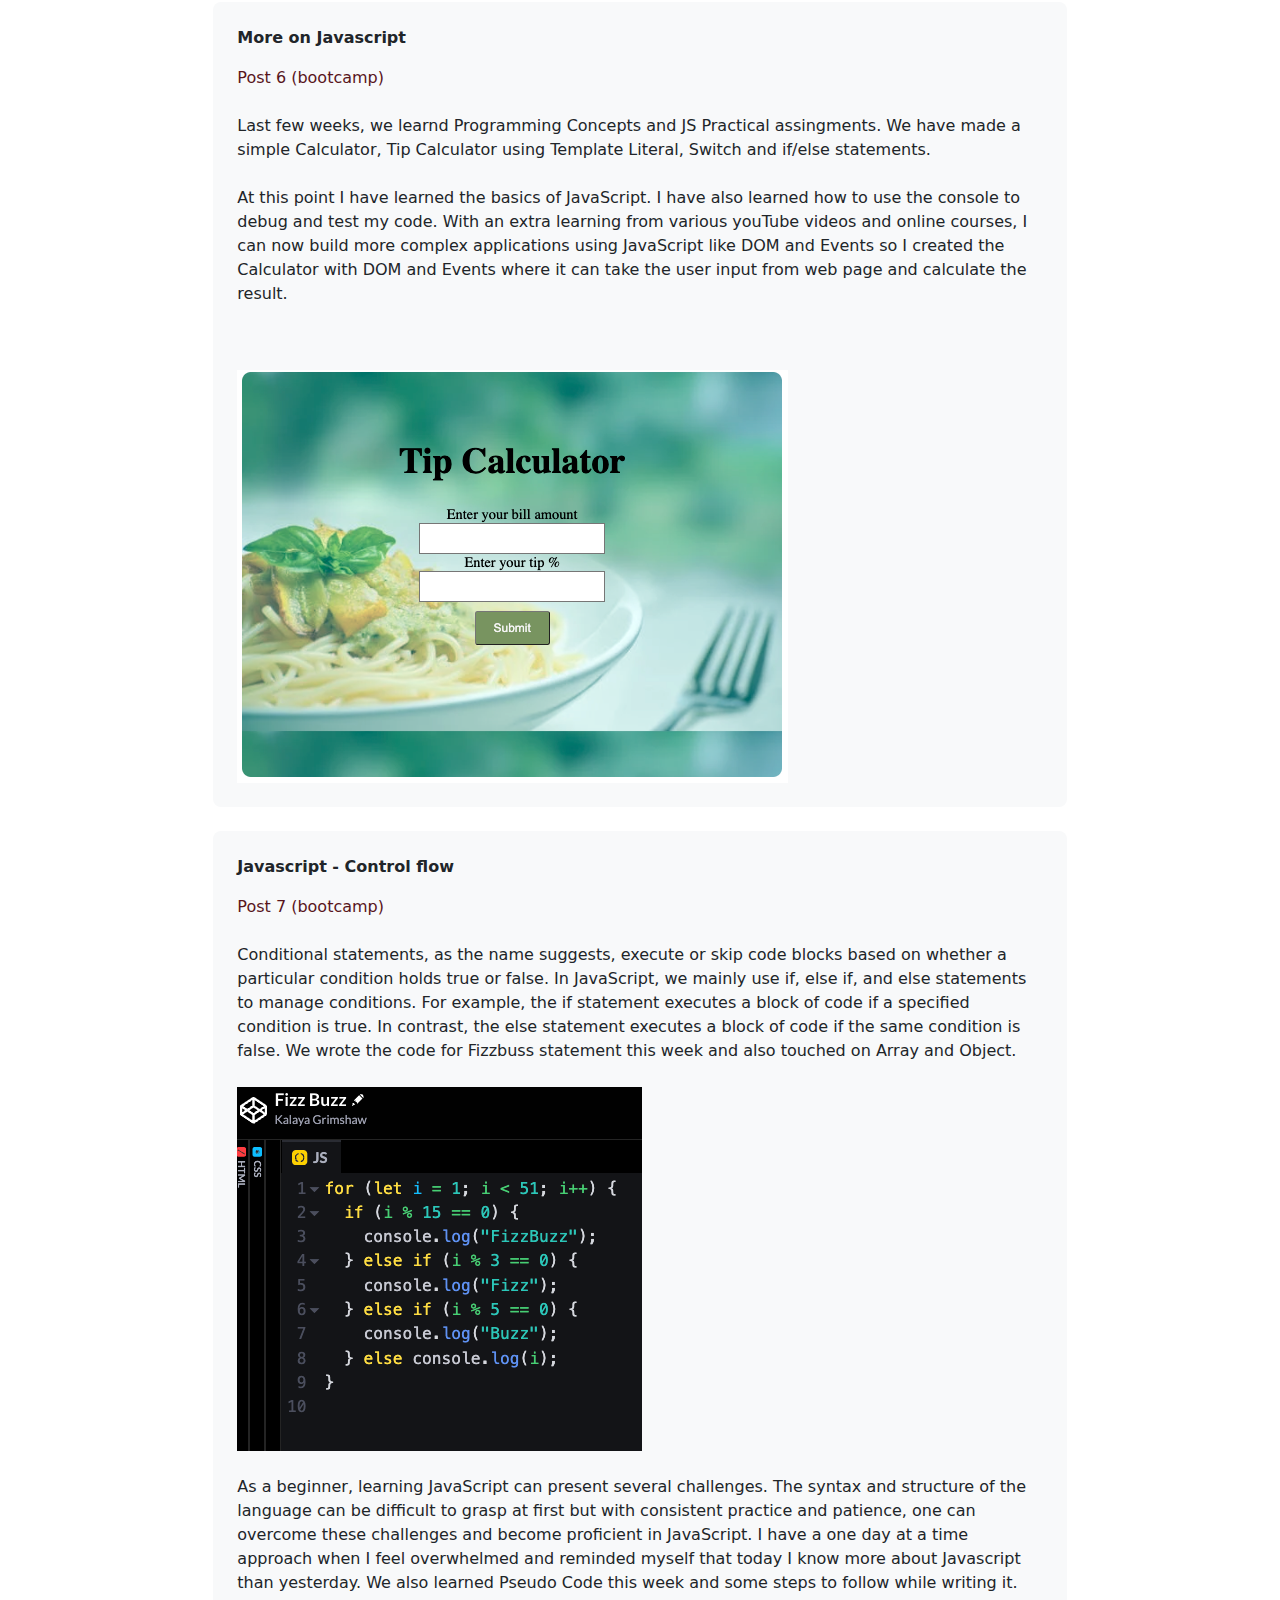
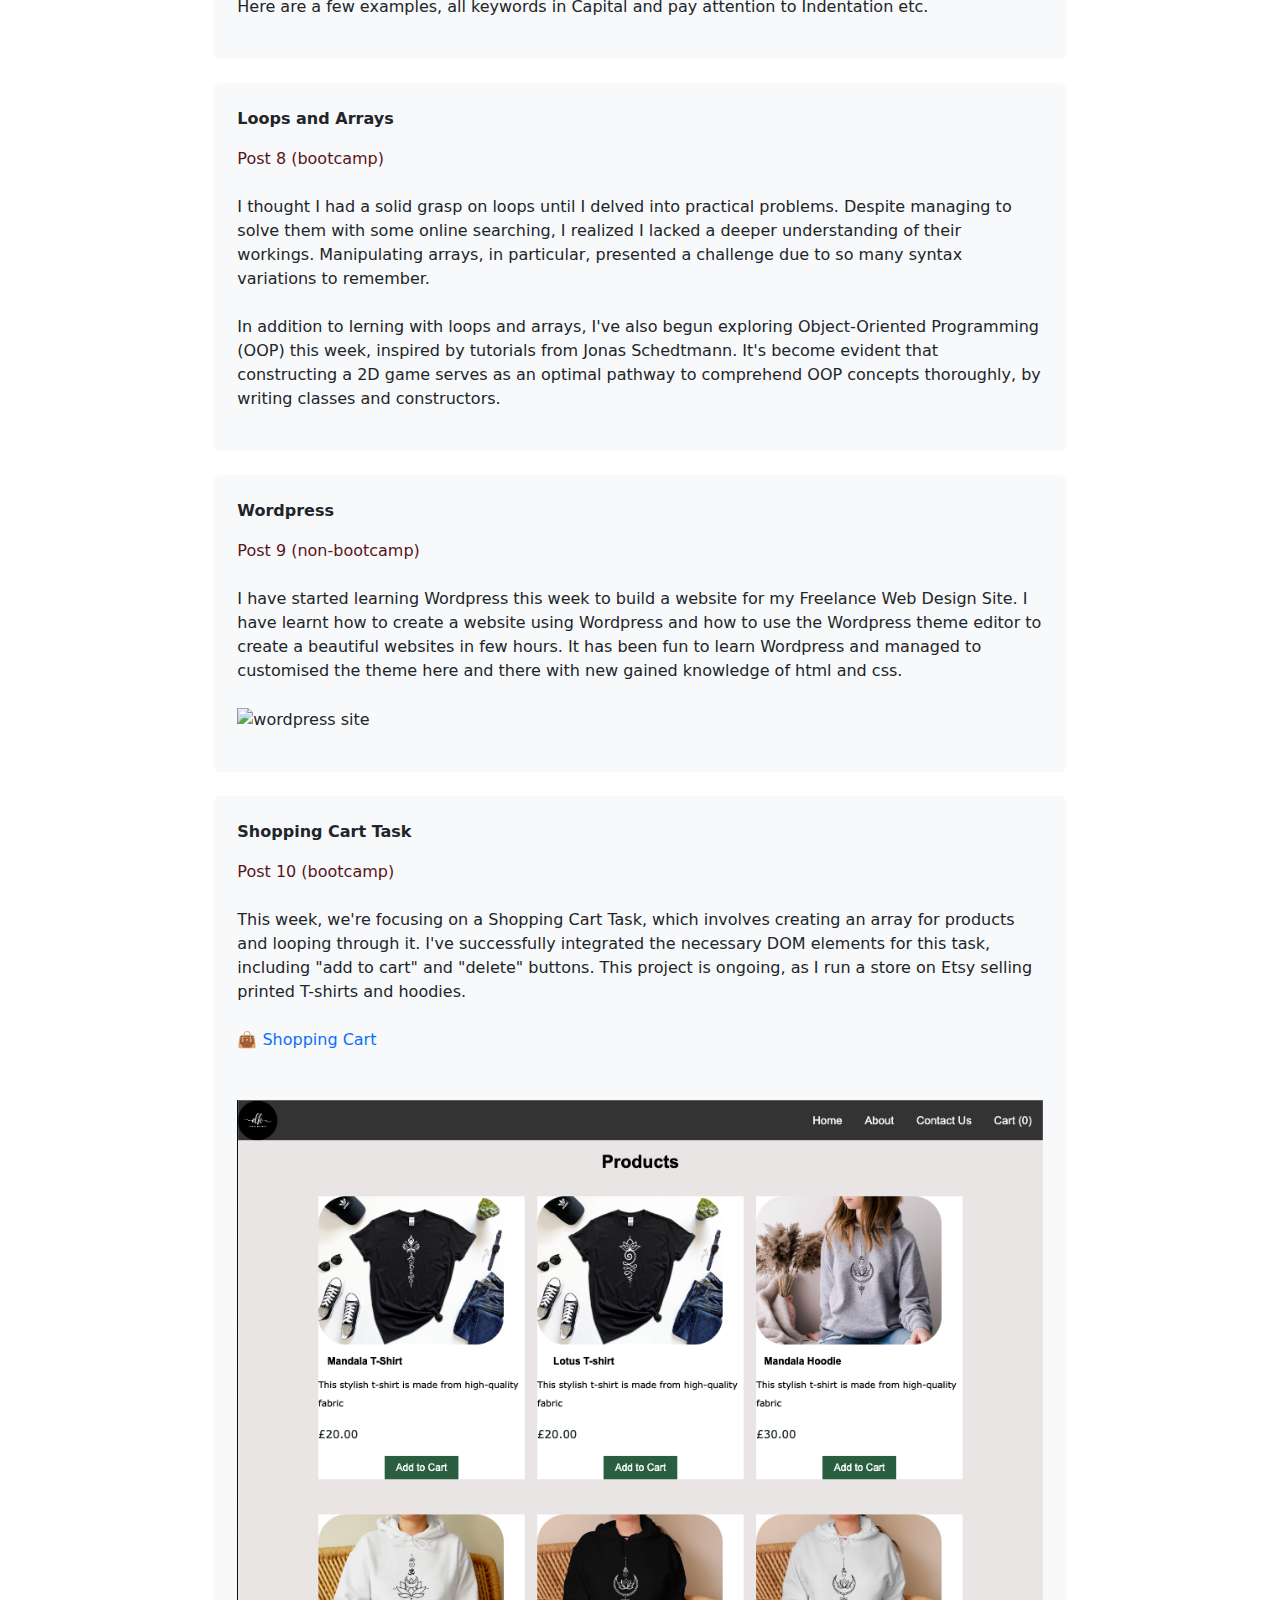
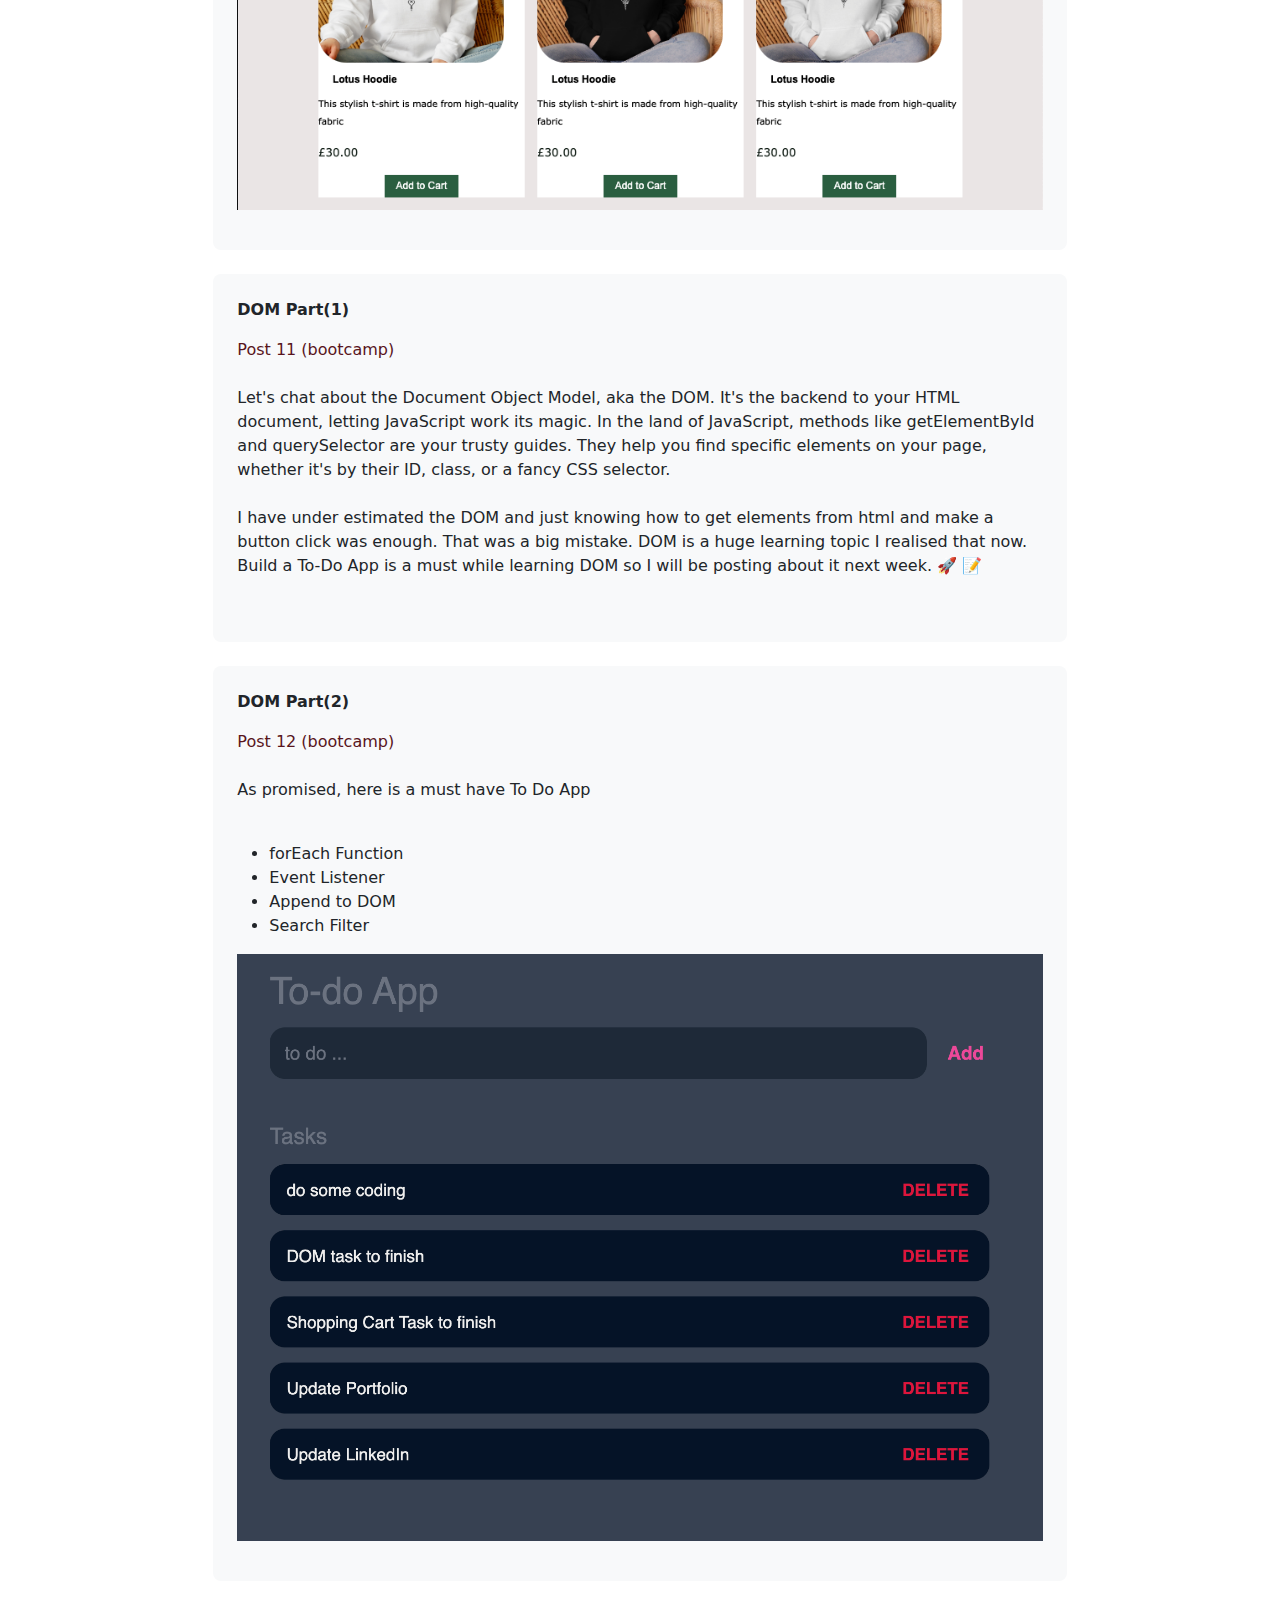
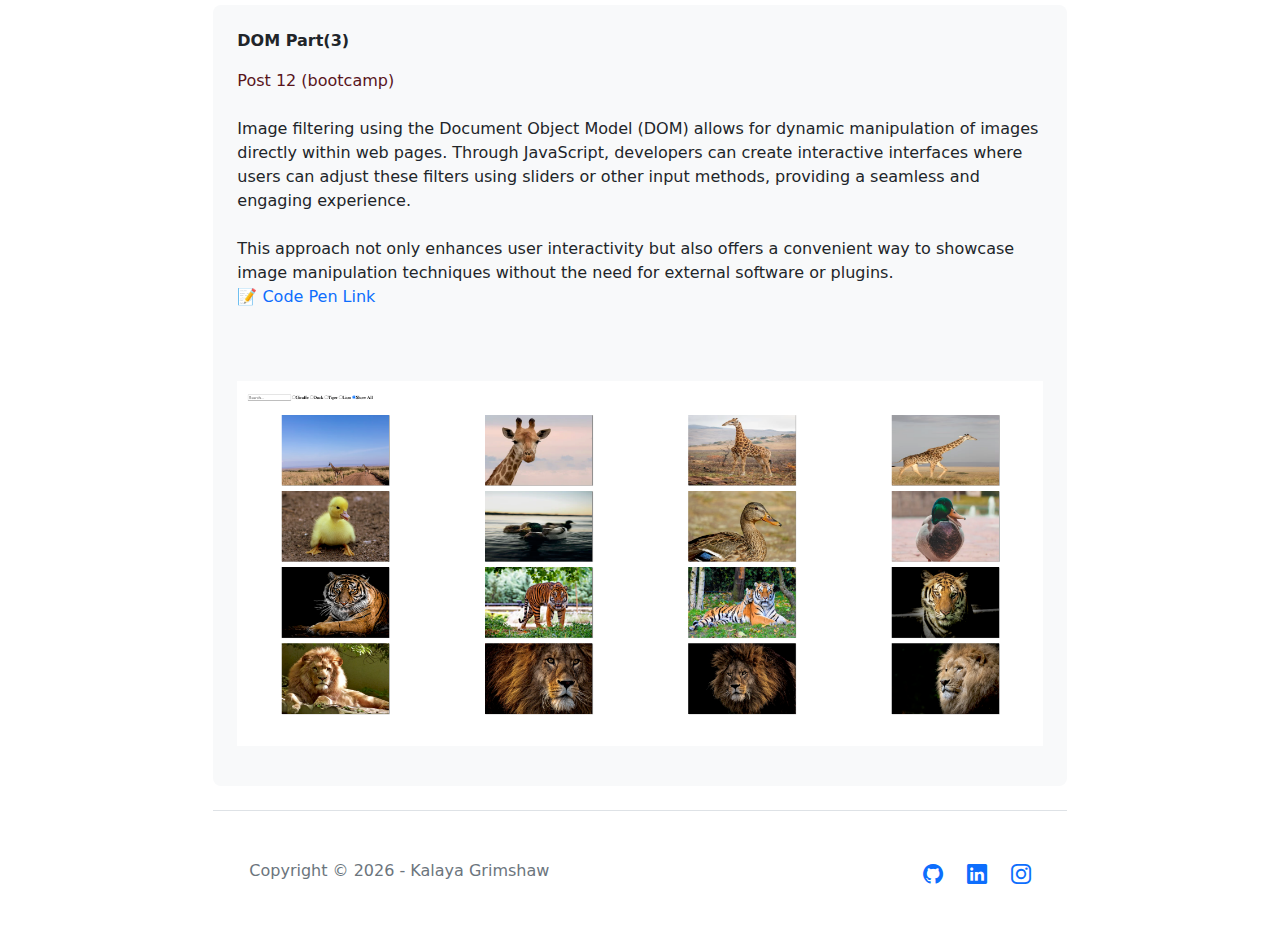
==== commit c8fe64b2: "updated the projects" ====
--- a/blogs.html
+++ b/blogs.html
@@ -134,9 +134,9 @@
     <p class="text-danger-emphasis col-lg-6 mb-4">Post 10 (bootcamp)</p>
     <p class="blogs-text mt-4"> This week, we're focusing on a Shopping Cart Task, which involves creating an array for products and looping through it. I've successfully integrated the necessary DOM elements for this task, including "add to cart" and "delete" buttons. This project is ongoing, as I run a store on Etsy selling printed T-shirts and hoodies.
       <br><br>
-      <a href="https://kgrim23.github.io/Shopping-Cart/" style="text-decoration: none;" class="mb-3"> 👜 Shopping Cart</a>
+      <a href="https://kgrim23.github.io/Shopping-Cart/" style="text-decoration: none;"> 👜 Shopping Cart</a>
      <br>
-      <img src="./images/shopping-cart.png" alt="shopping cart" class="img-fluid blogs-img">
+      <img src="./images/shopping-cart.png" alt="shopping cart" class="img-fluid blogs-img mt-5">
     </p>
 </div>
 
@@ -174,10 +174,10 @@
   <br><br>
     This approach not only enhances user interactivity but also offers a convenient way to showcase image manipulation techniques without the need for external software or plugins.
     <br>
-    <a href="https://codepen.io/Kalaya-Grimshaw/pen/WNWOdoe" target="_blank" style="text-decoration: none;" class="mt-3">
+    <a href="https://codepen.io/Kalaya-Grimshaw/pen/WNWOdoe" target="_blank" style="text-decoration: none;">
     📝 Code Pen Link </a>
     <br><br>
-    <img src="./images/img-filter.png" alt="image filter" class="img-fluid blogs-img">
+    <img src="./images/img-filter.png" alt="image filter" class="img-fluid blogs-img mt-5">
   </p>
 </div>
 
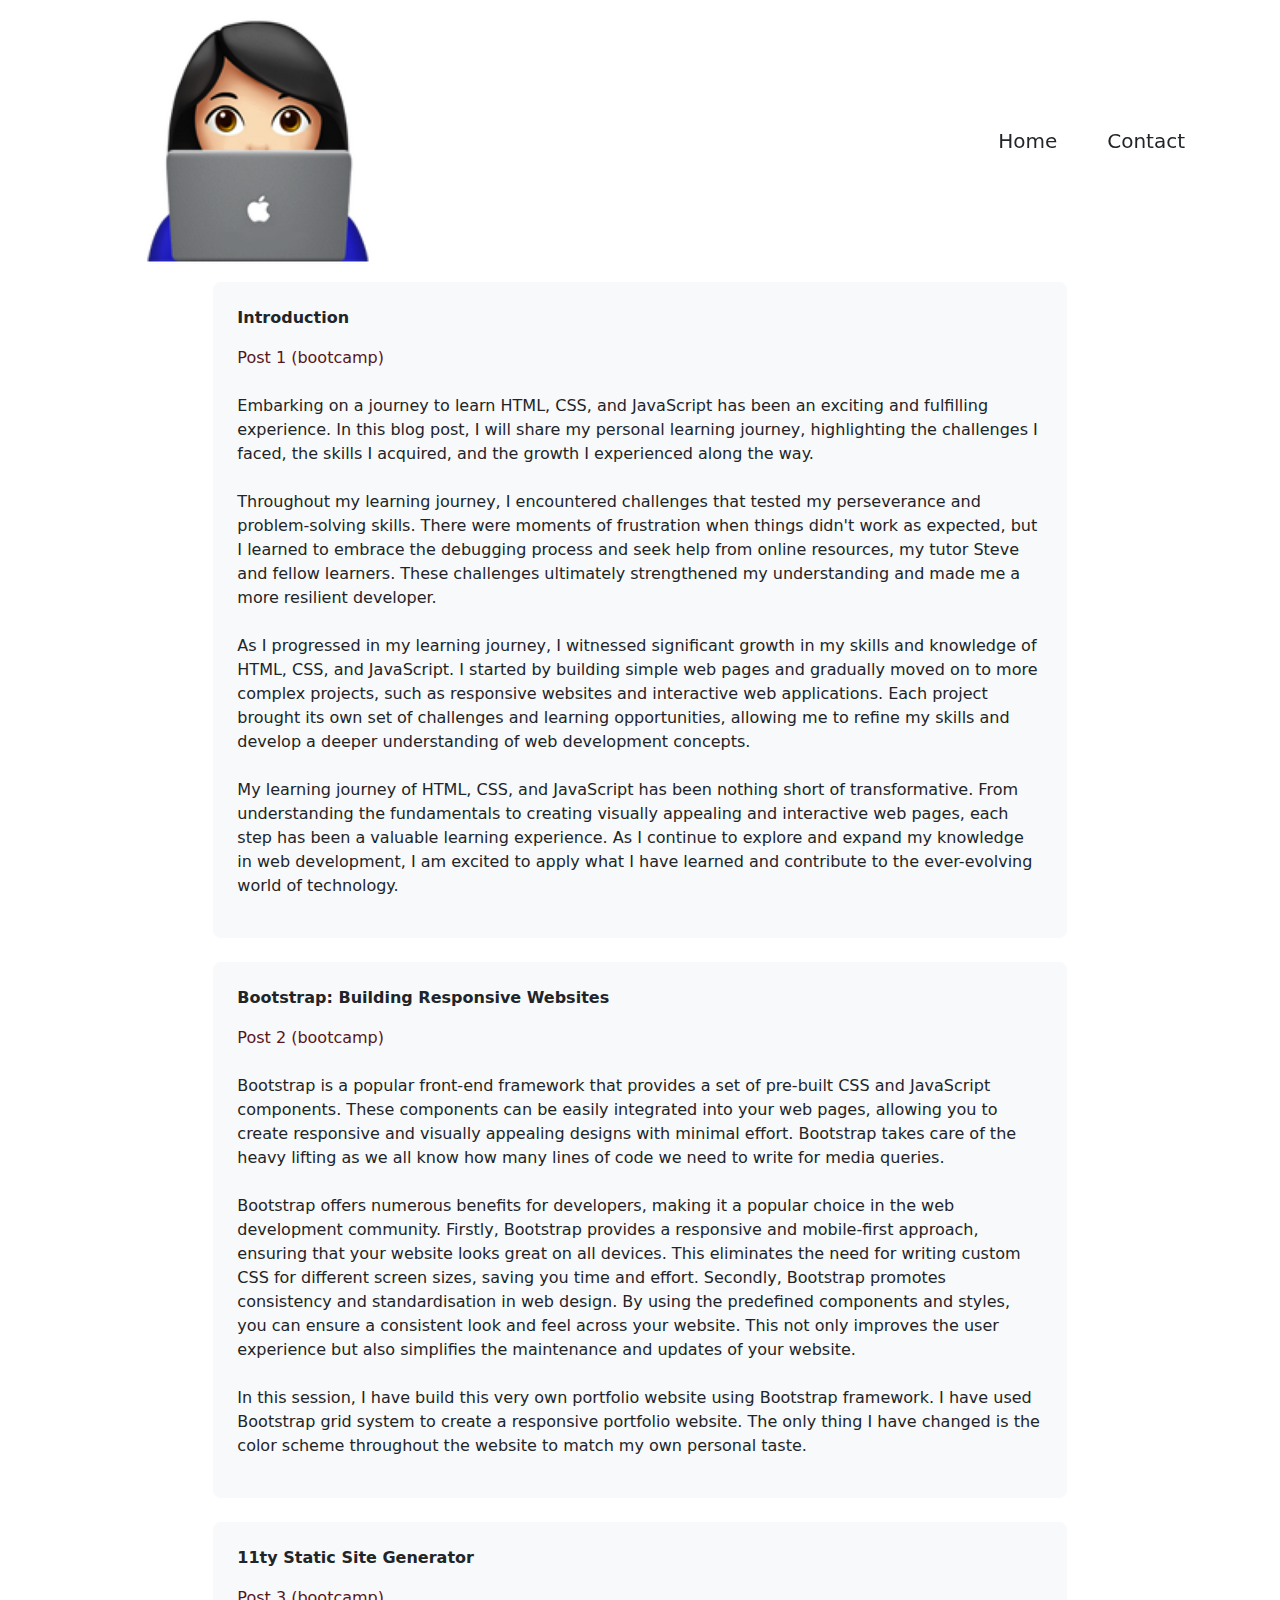
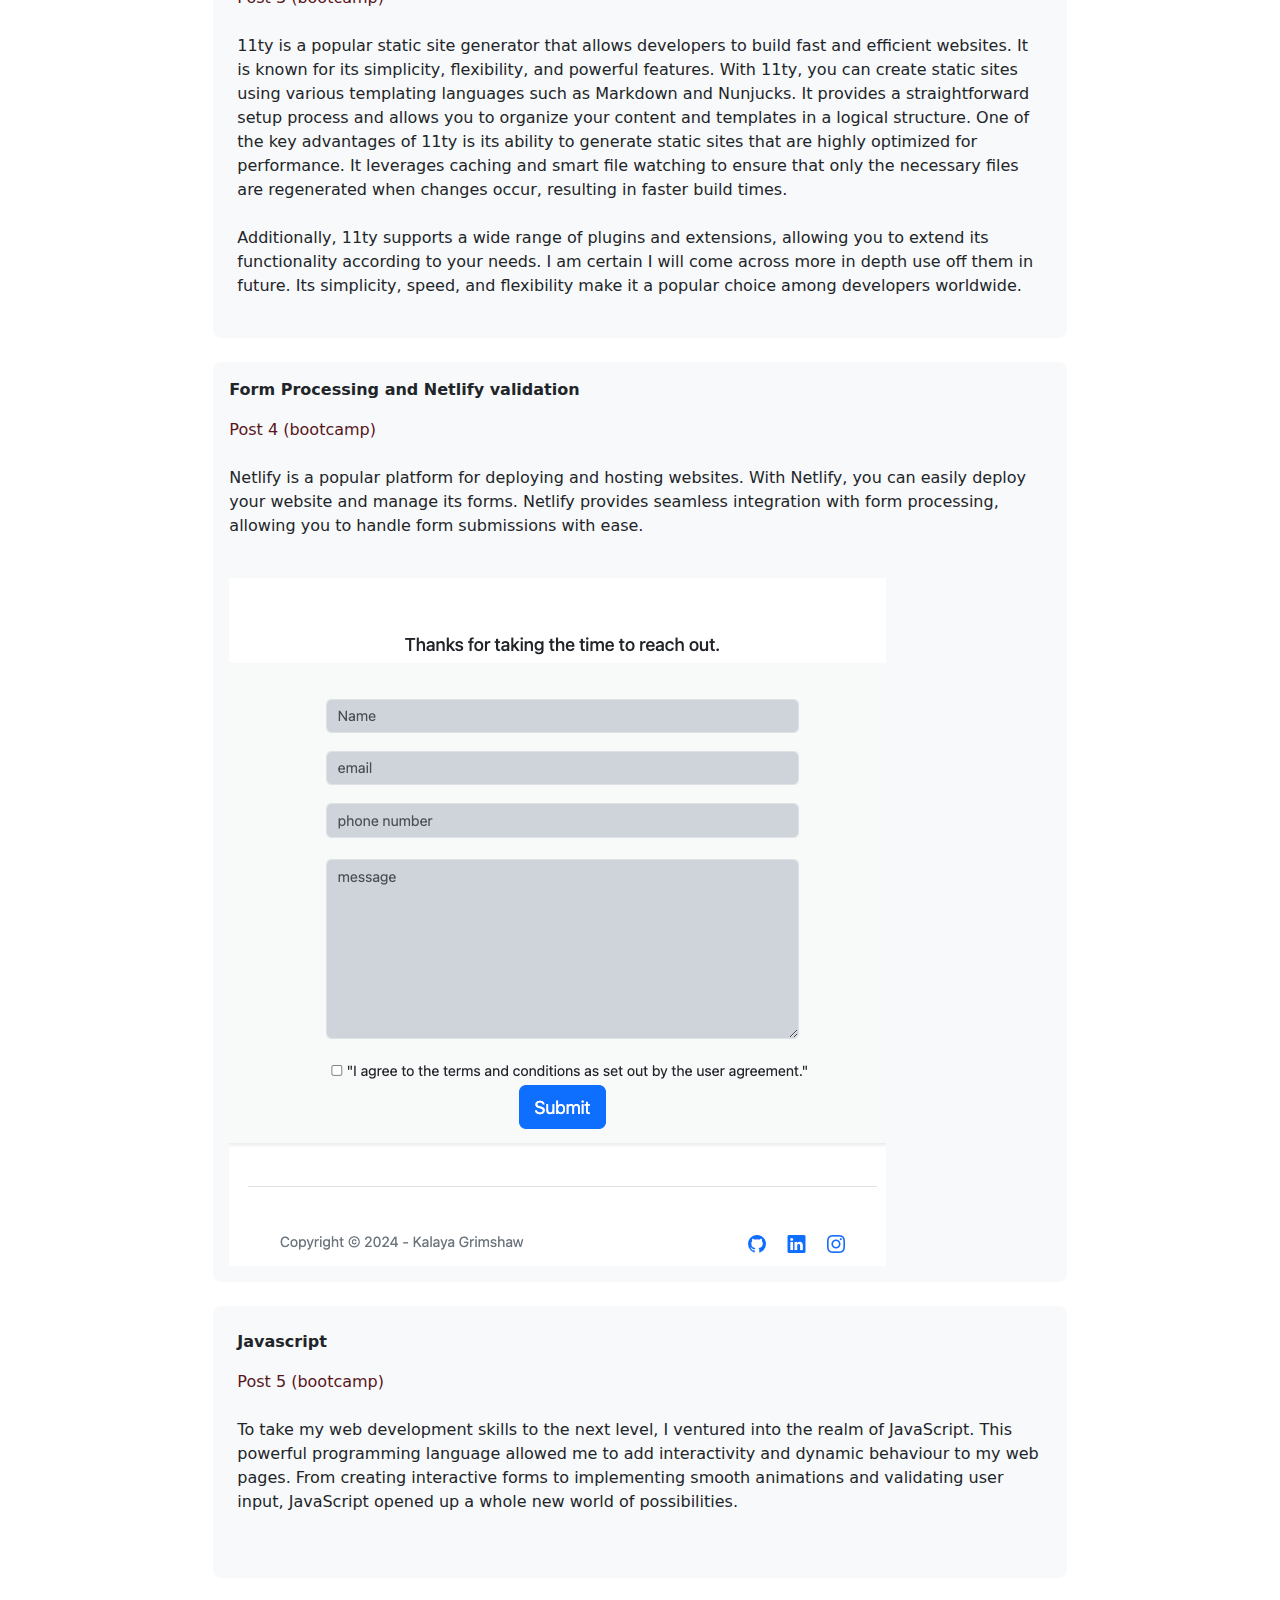
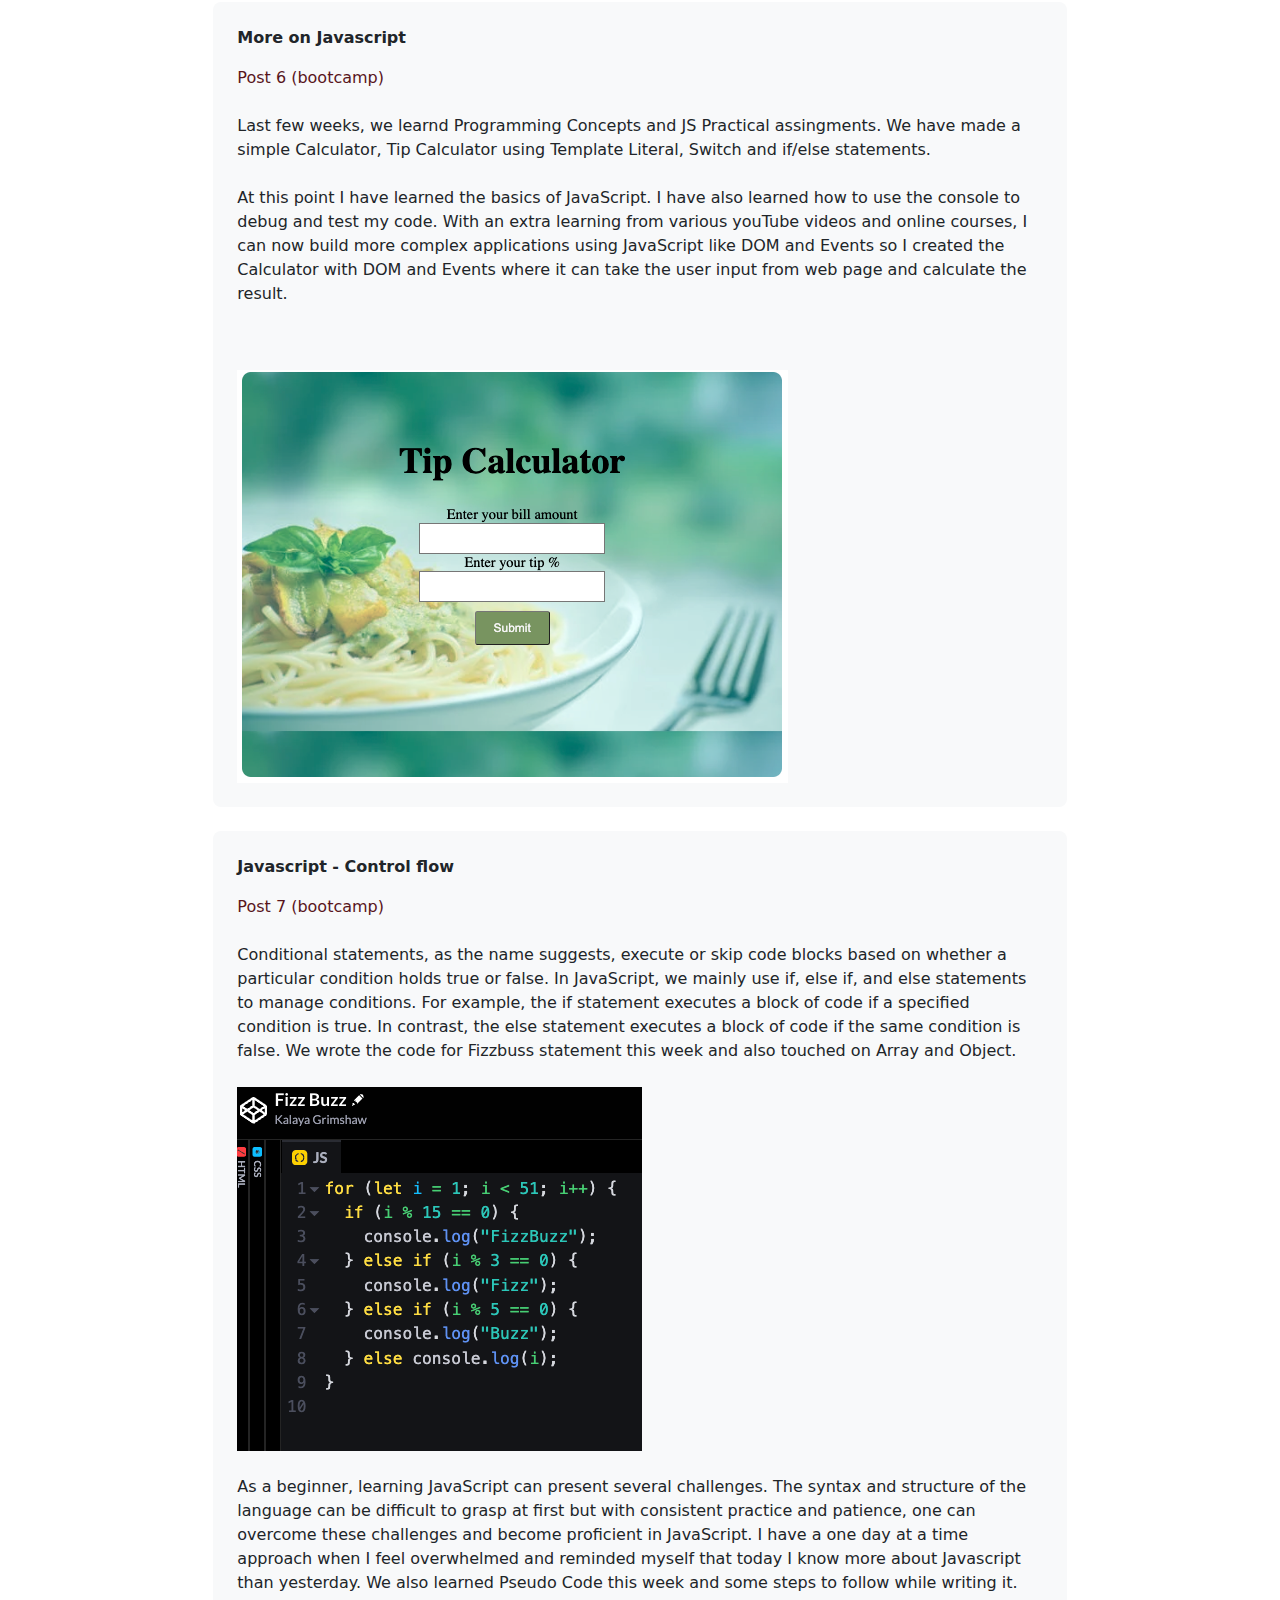
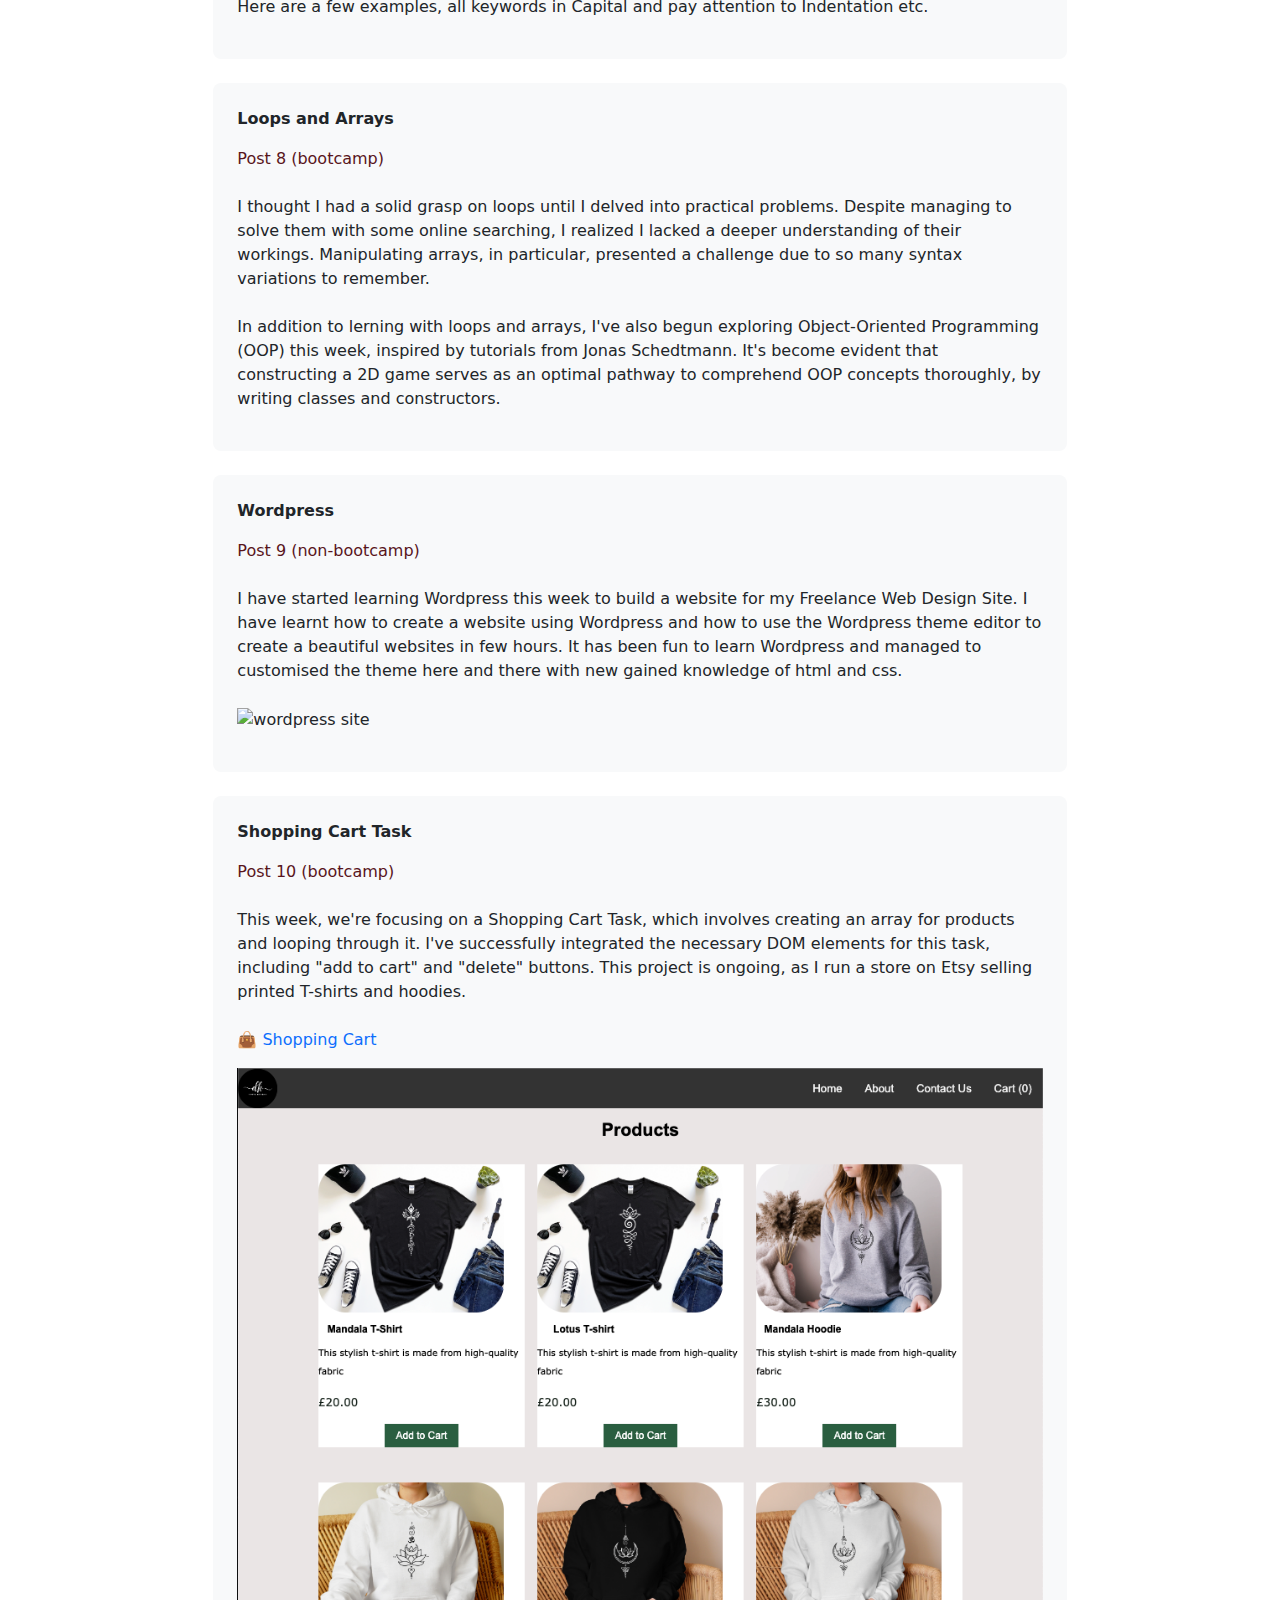
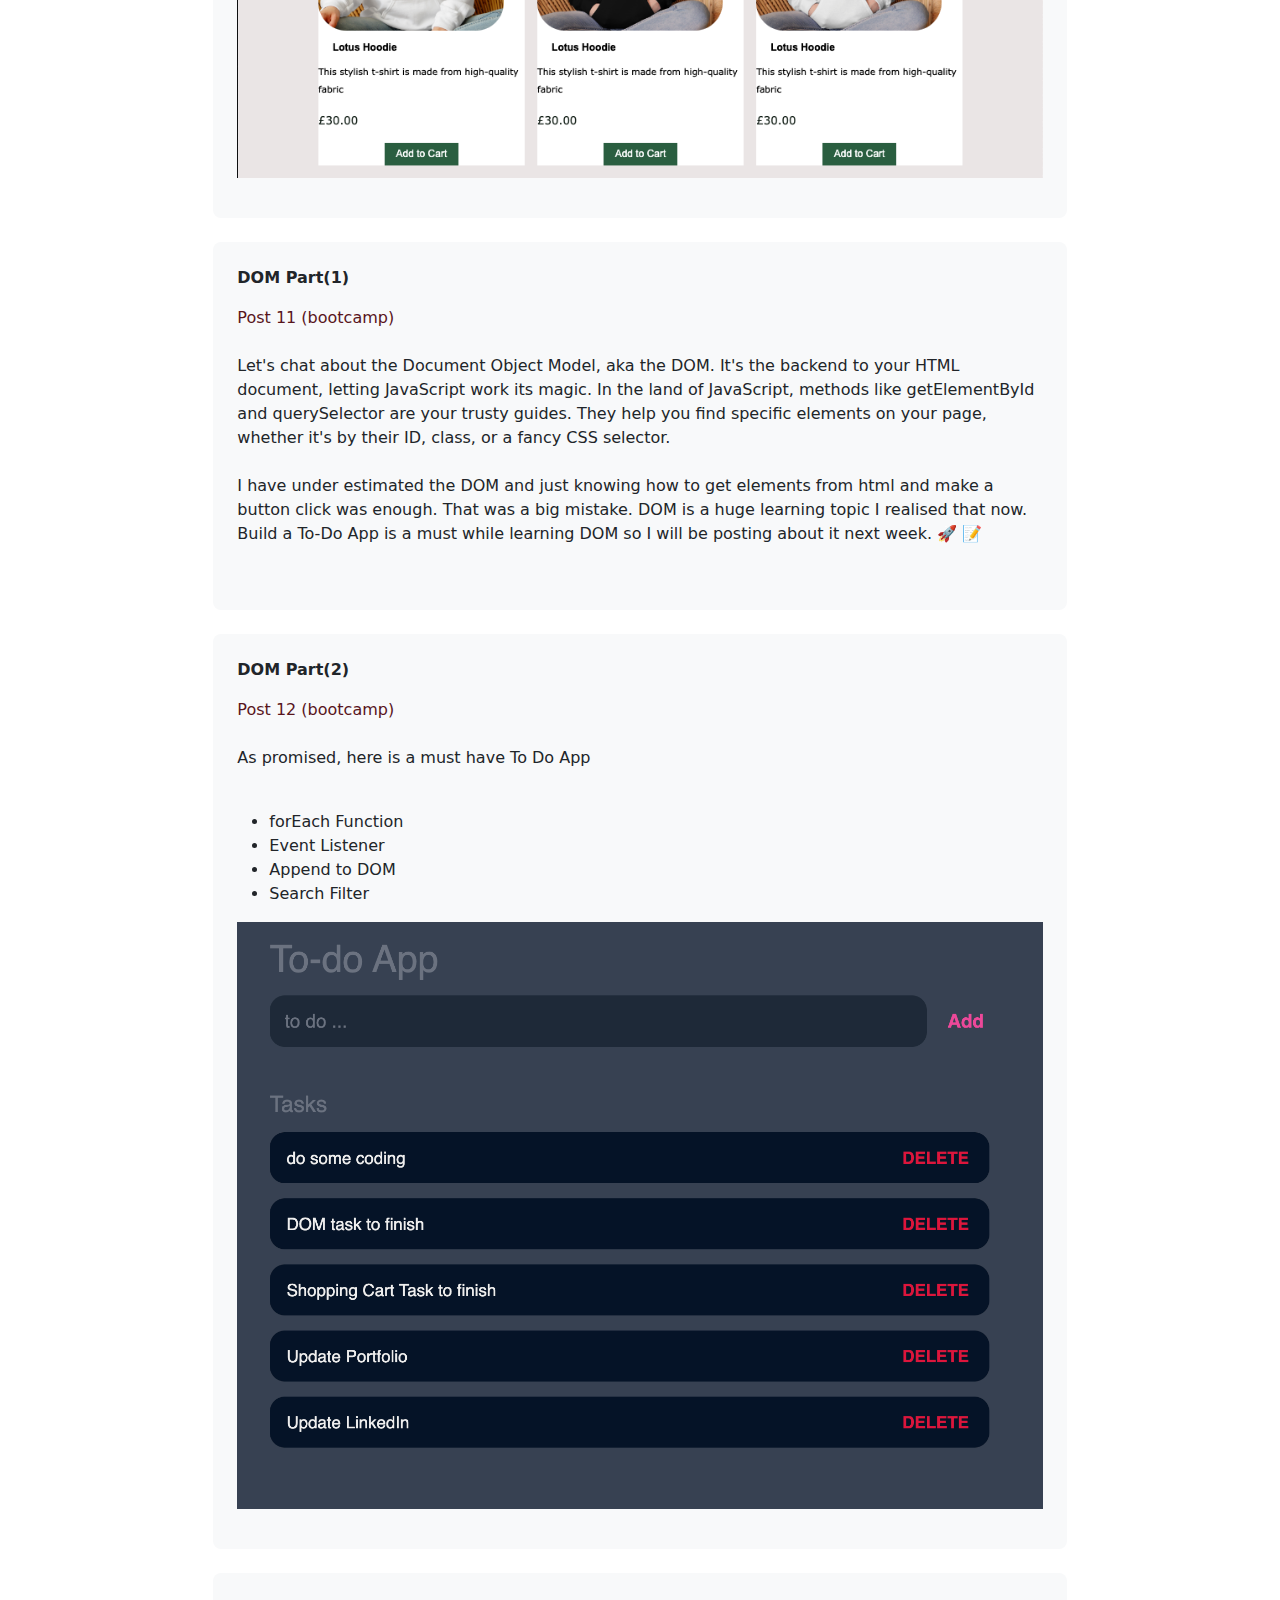
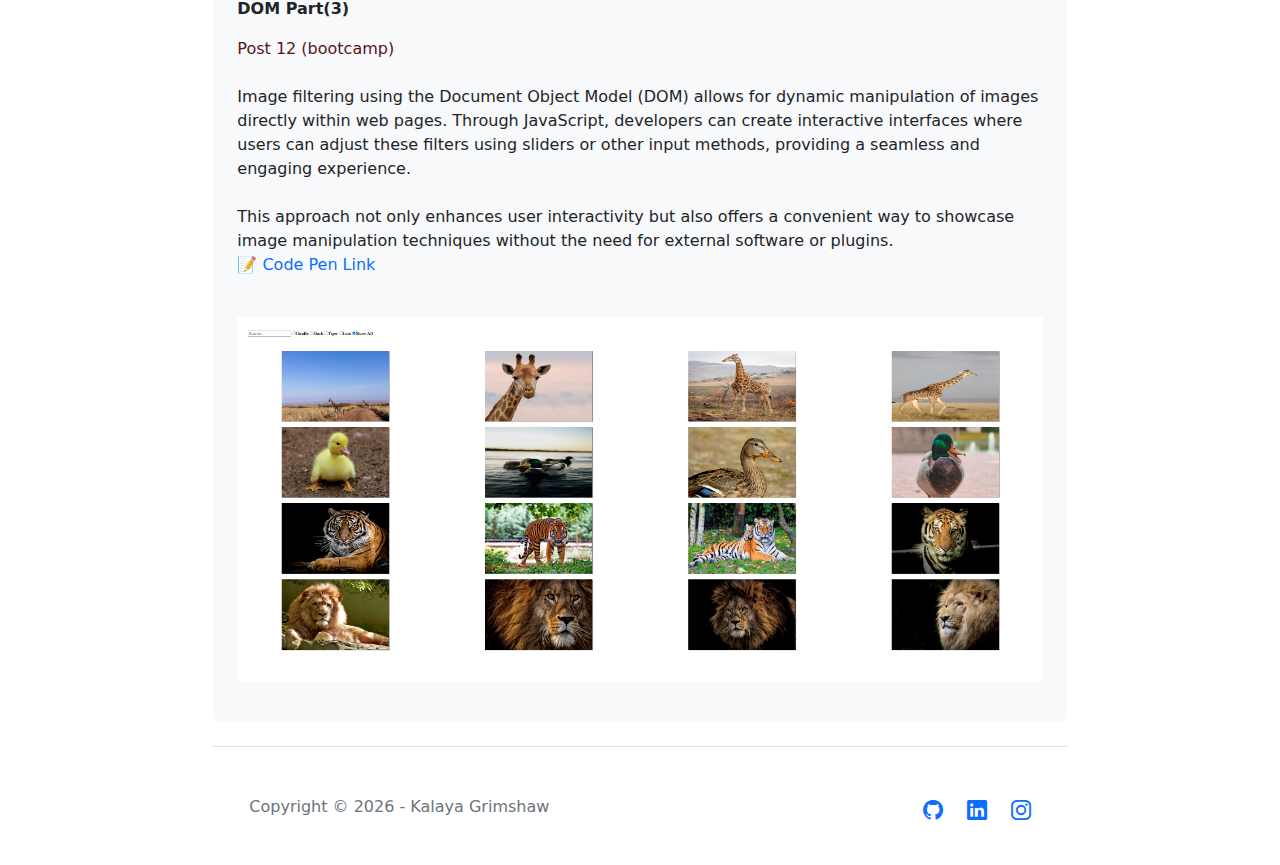
==== commit 81410d06: "updated the projects" ====
--- a/blogs.html
+++ b/blogs.html
@@ -136,7 +136,7 @@
       <br><br>
       <a href="https://kgrim23.github.io/Shopping-Cart/" style="text-decoration: none;"> 👜 Shopping Cart</a>
      <br>
-      <img src="./images/shopping-cart.png" alt="shopping cart" class="img-fluid blogs-img mt-5">
+      <img src="./images/shopping-cart.png" alt="shopping cart" class="img-fluid blogs-img mt-3">
     </p>
 </div>
 
@@ -169,7 +169,7 @@
 <div class="p-4 mb-4 bg-body-tertiary rounded-3">
   <p class="blog-headings fw-bold">DOM Part(3)</p>
   <p class="text-danger-emphasis col-lg-6 mb-4">Post 12 (bootcamp)</p>
-  <p class="blogs-text mt-4"> 
+  <p class="blogs-text mt-4 mb-3"> 
       Image filtering using the Document Object Model (DOM) allows for dynamic manipulation of images directly within web pages. Through JavaScript, developers can create interactive interfaces where users can adjust these filters using sliders or other input methods, providing a seamless and engaging experience. 
   <br><br>
     This approach not only enhances user interactivity but also offers a convenient way to showcase image manipulation techniques without the need for external software or plugins.
@@ -177,7 +177,7 @@
     <a href="https://codepen.io/Kalaya-Grimshaw/pen/WNWOdoe" target="_blank" style="text-decoration: none;">
     📝 Code Pen Link </a>
     <br><br>
-    <img src="./images/img-filter.png" alt="image filter" class="img-fluid blogs-img mt-5">
+    <img src="./images/img-filter.png" alt="image filter" class="img-fluid blogs-img mt-3">
   </p>
 </div>
 
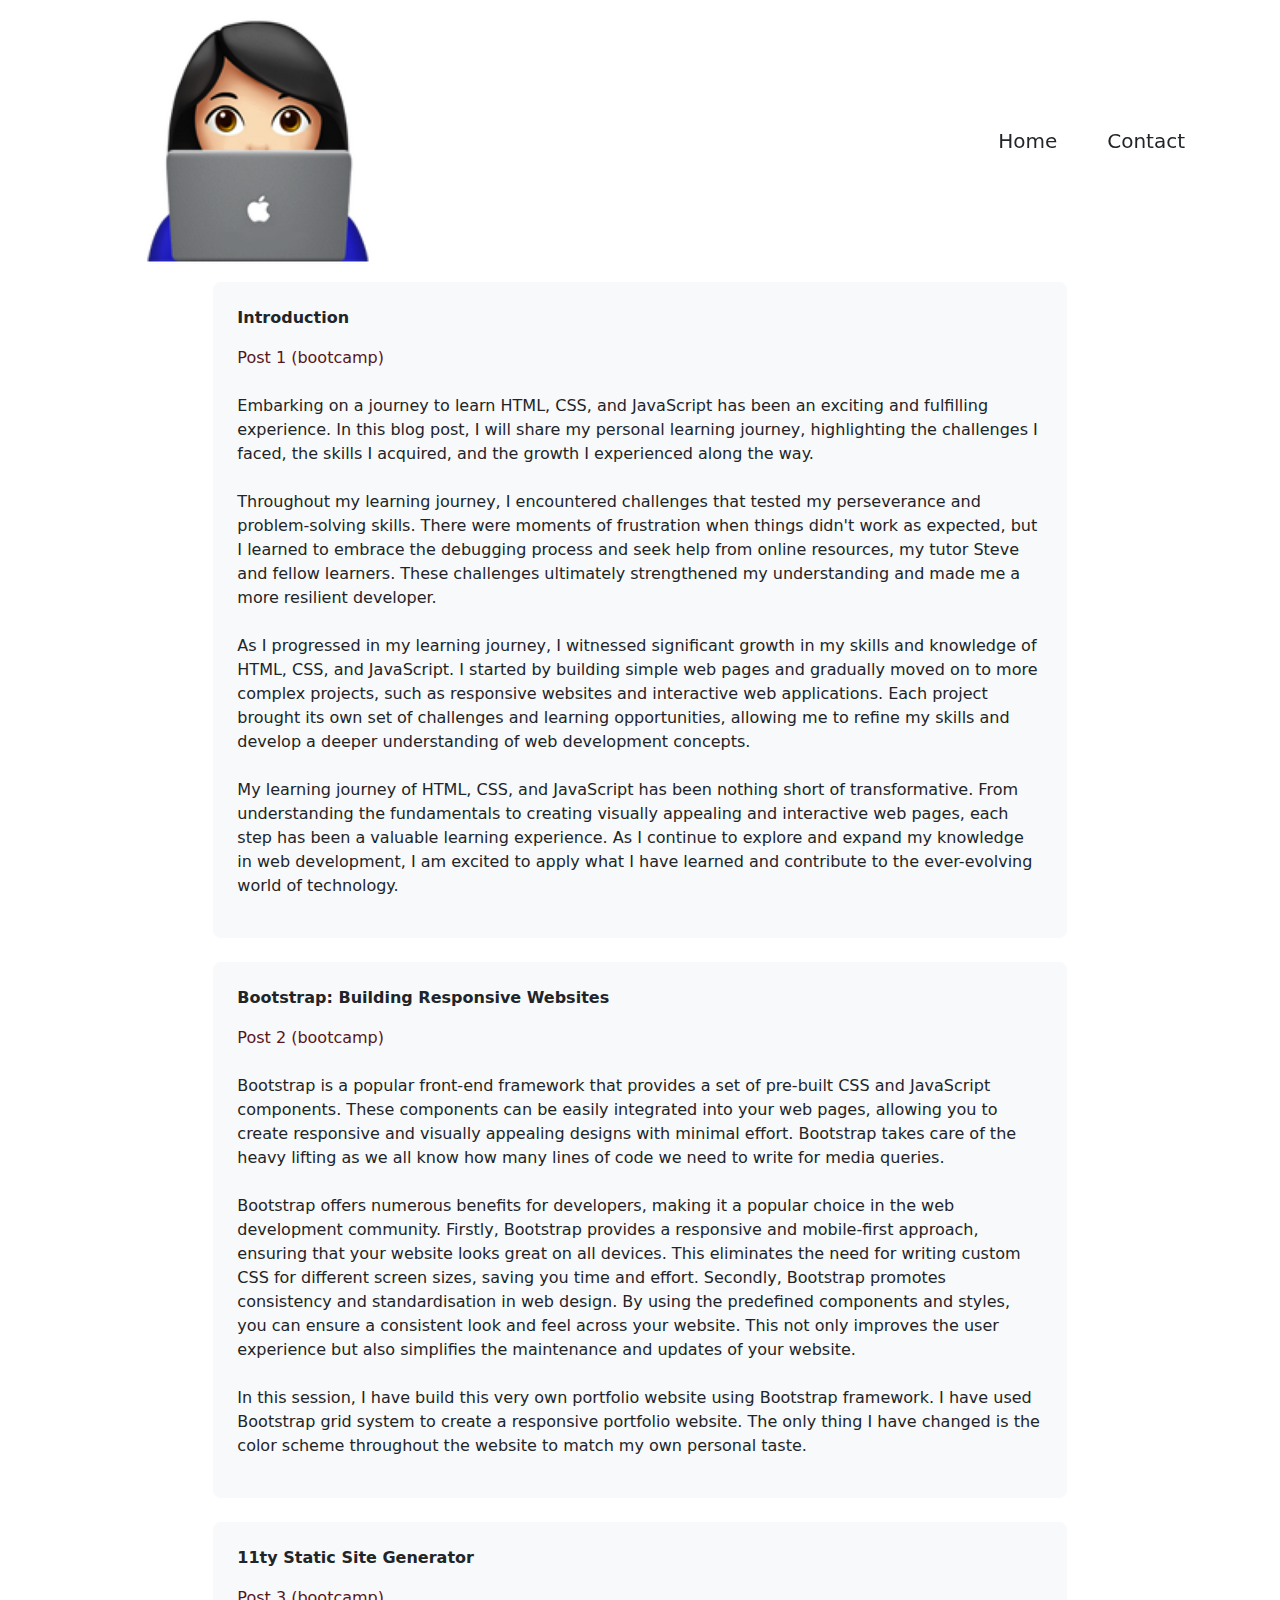
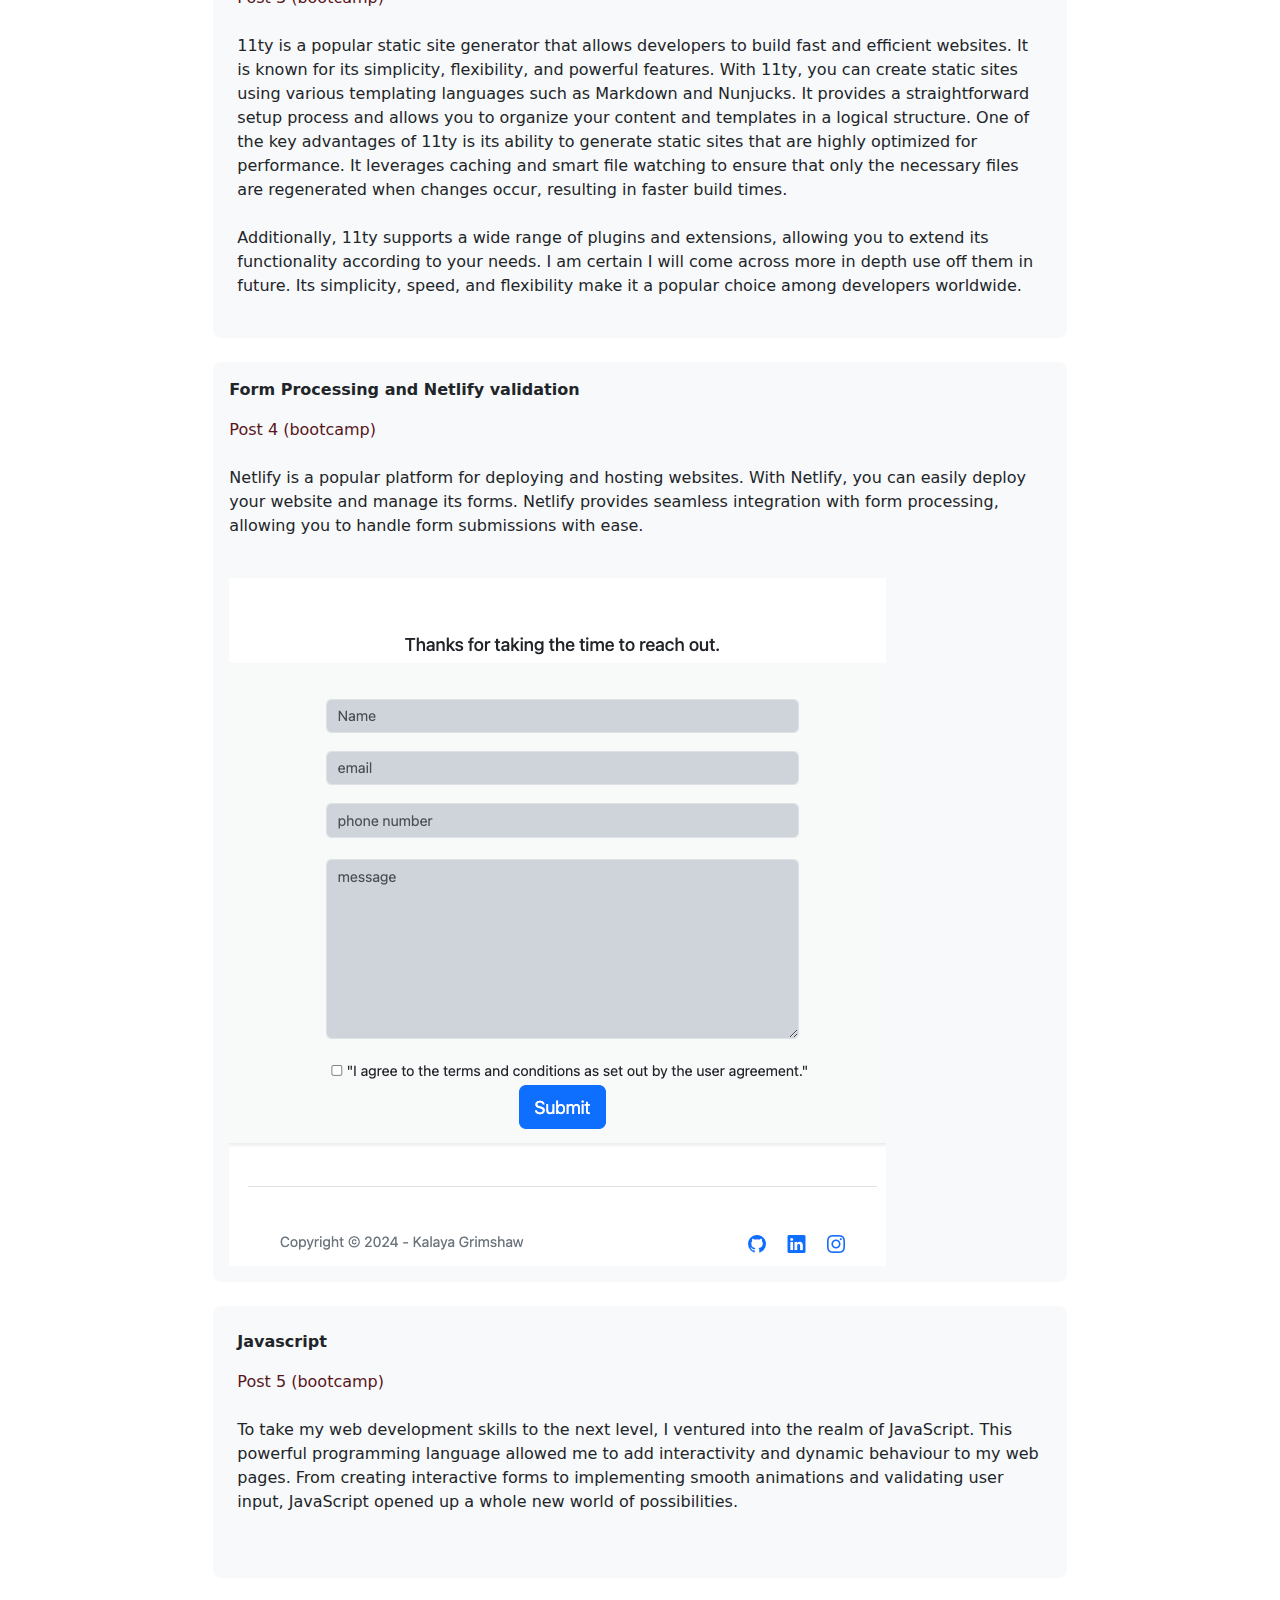
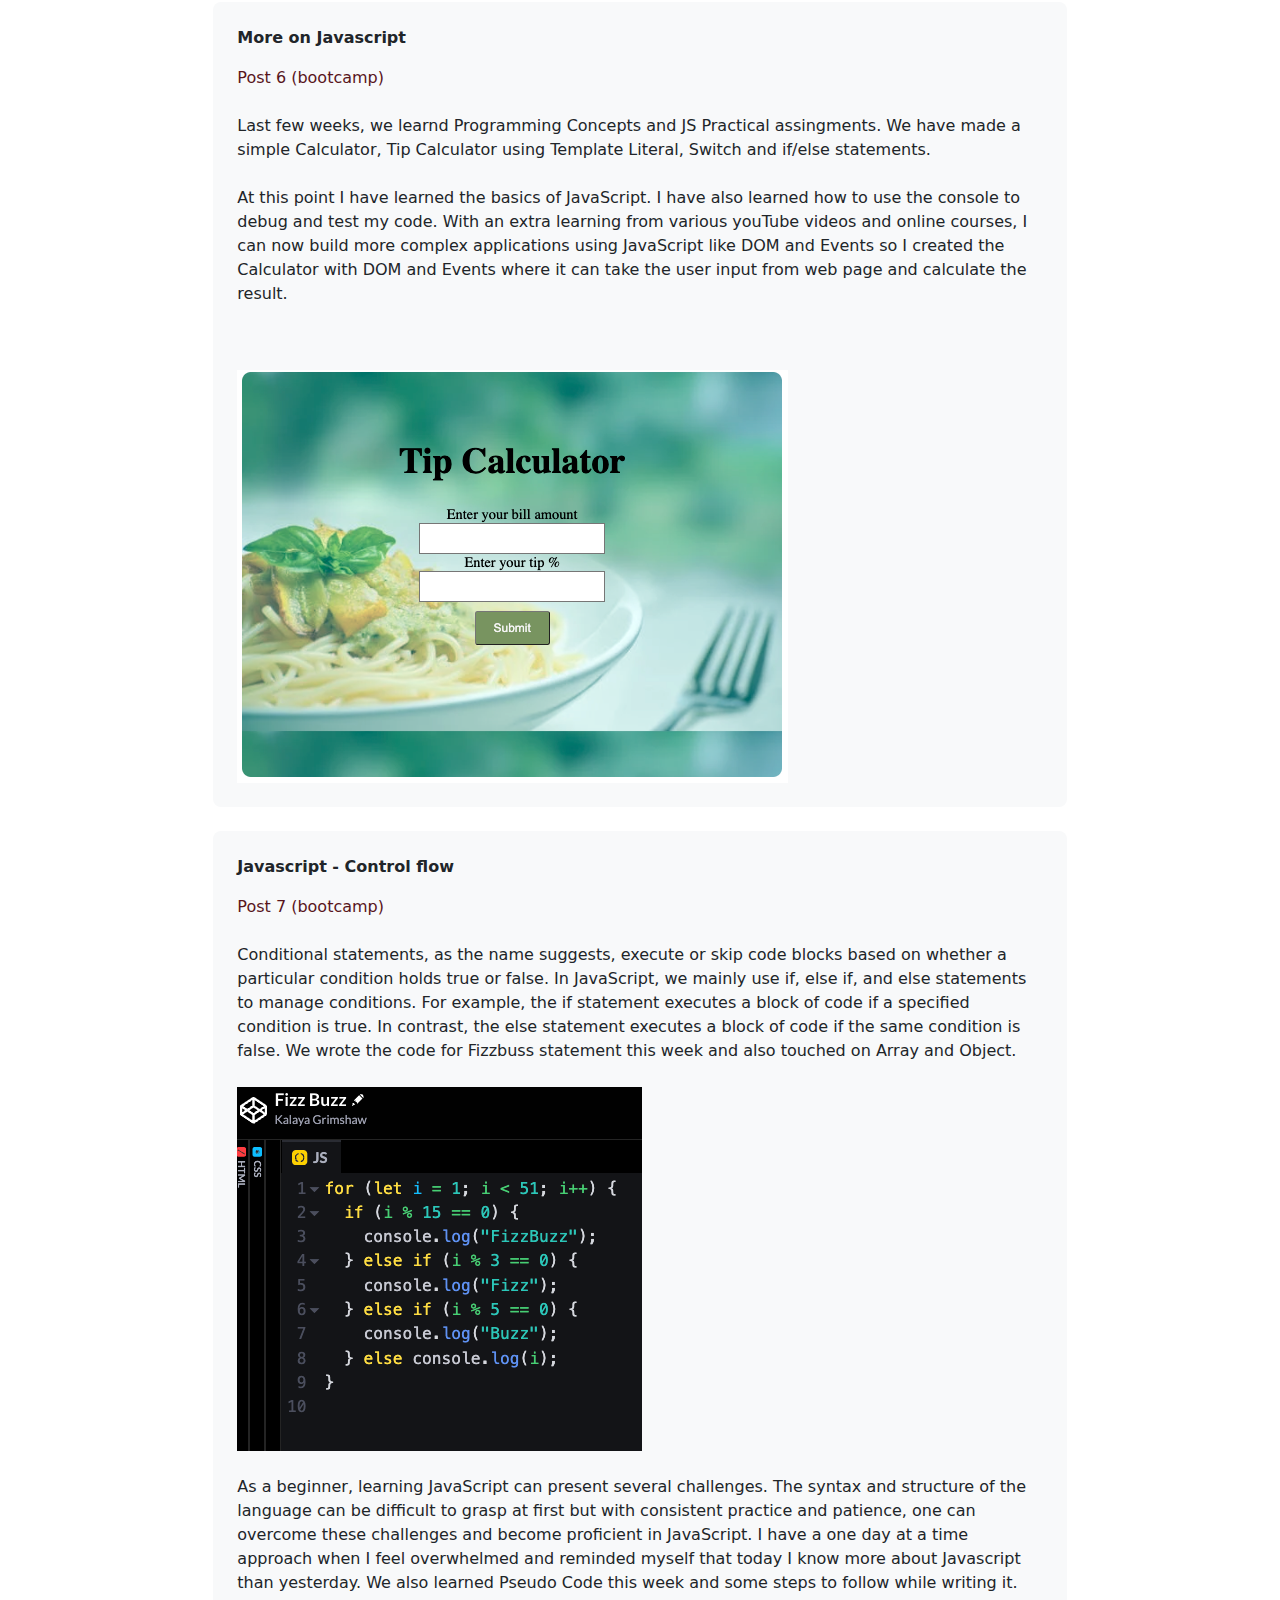
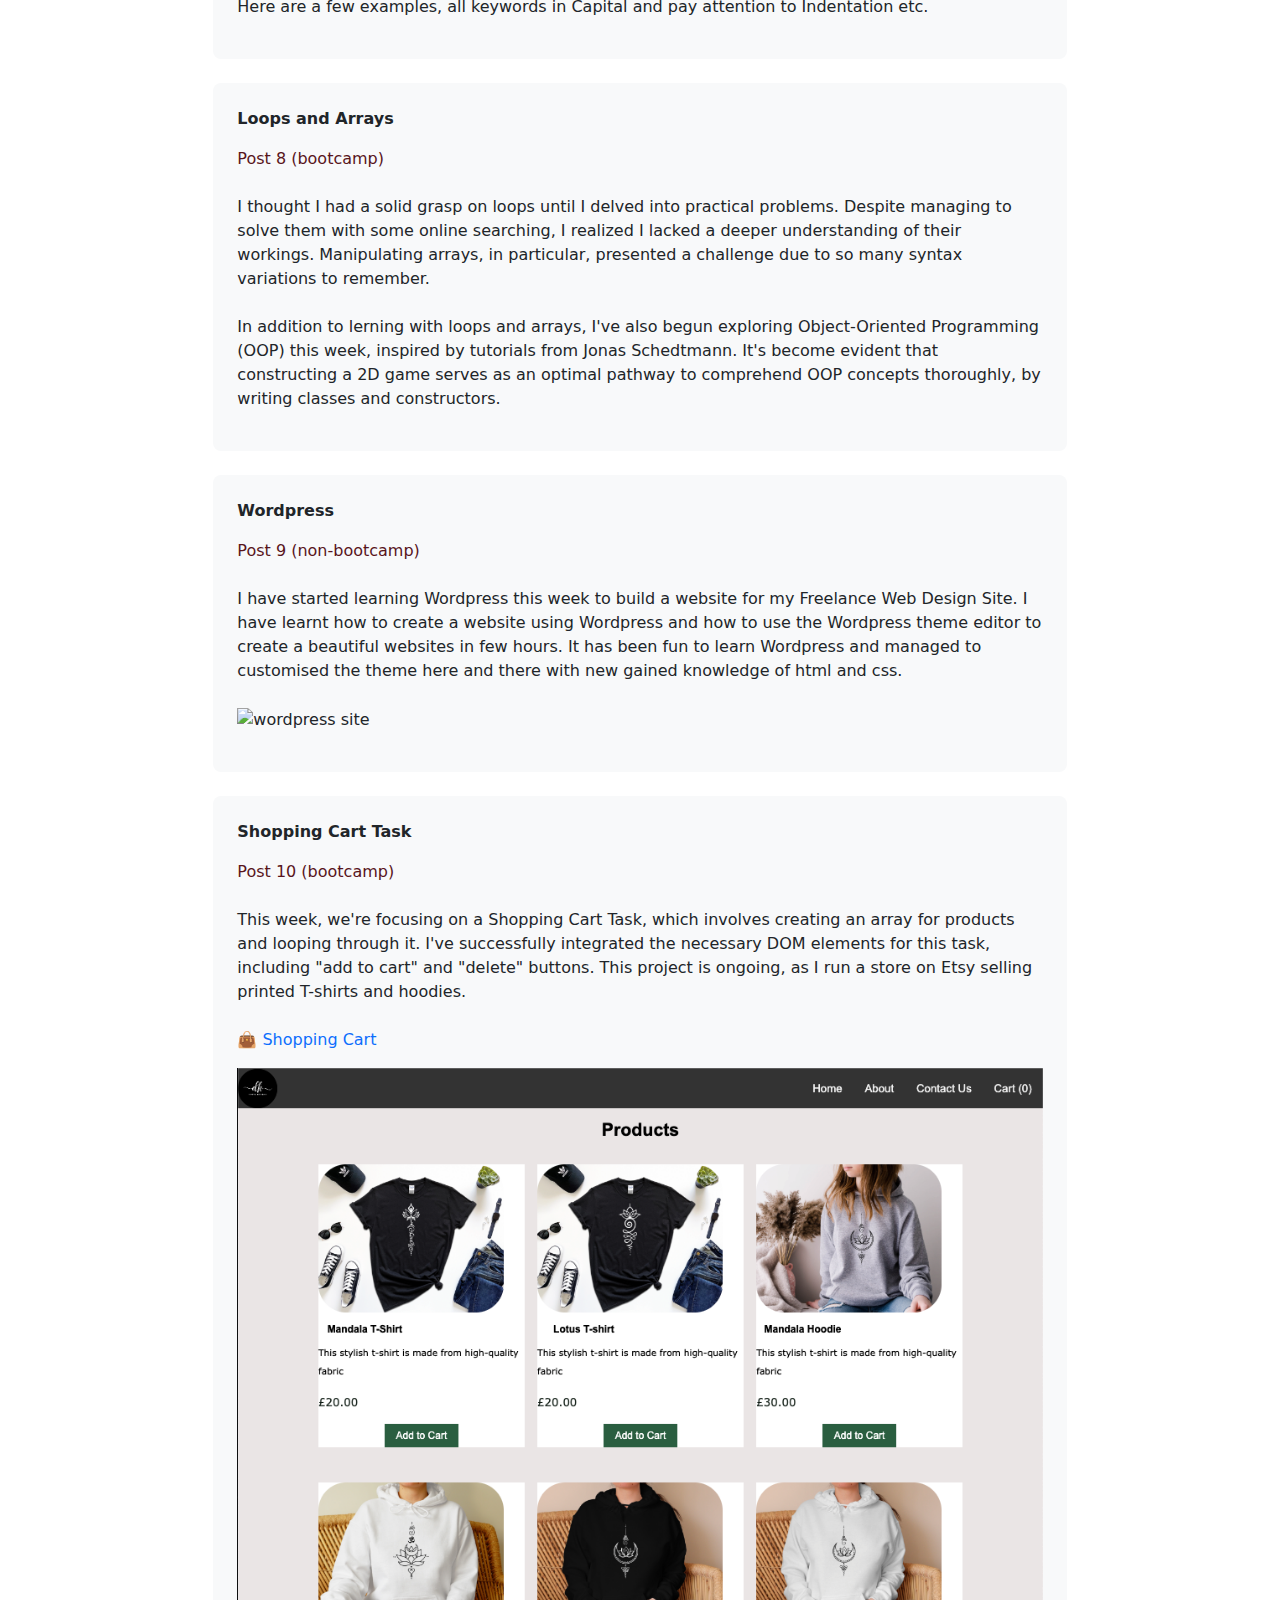
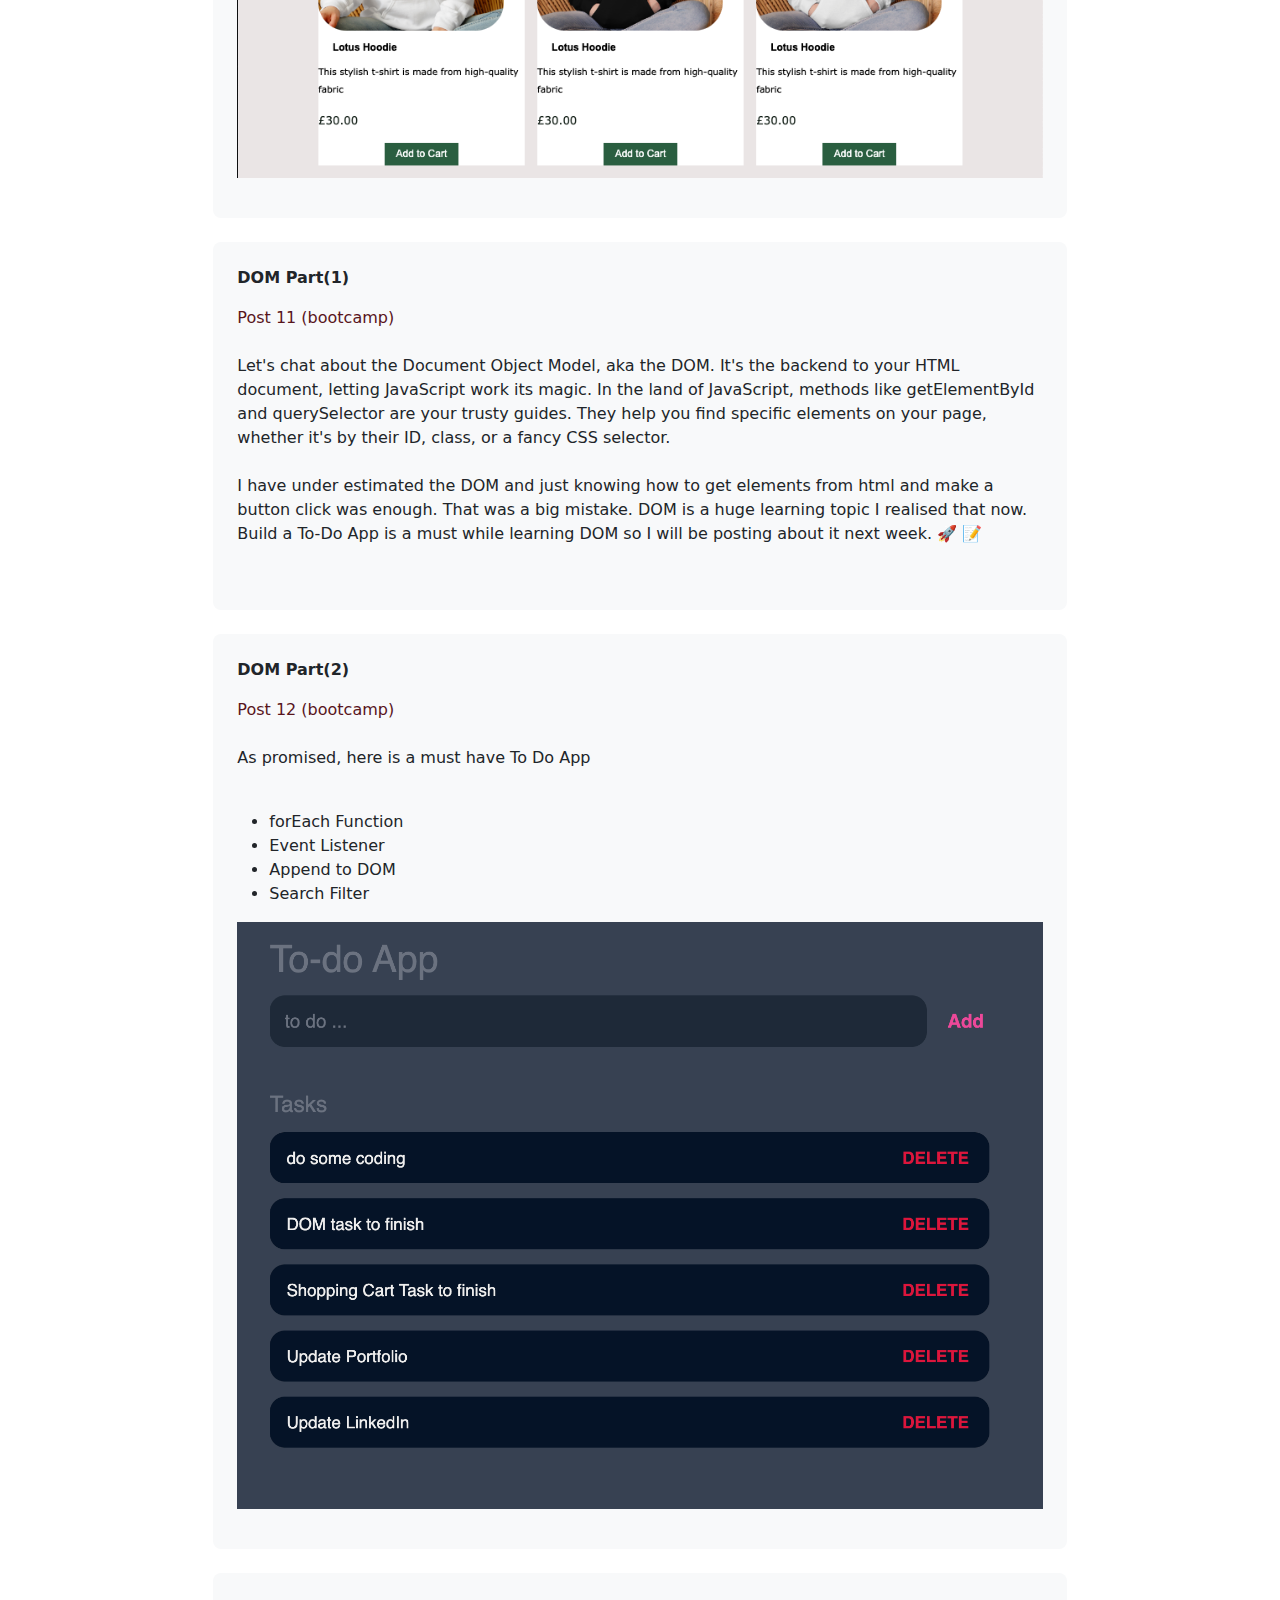
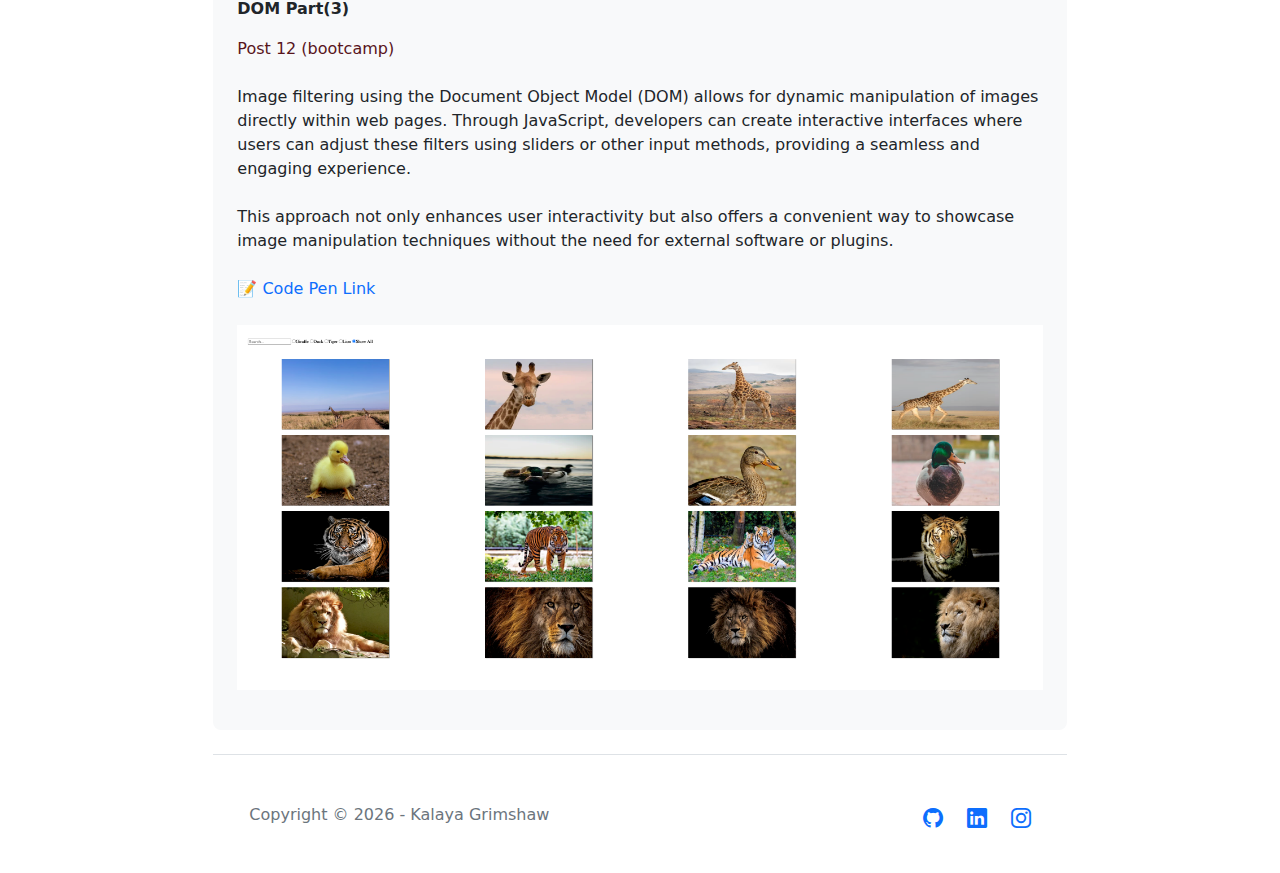
==== commit 7a385274: "updated the projects" ====
--- a/blogs.html
+++ b/blogs.html
@@ -169,15 +169,15 @@
 <div class="p-4 mb-4 bg-body-tertiary rounded-3">
   <p class="blog-headings fw-bold">DOM Part(3)</p>
   <p class="text-danger-emphasis col-lg-6 mb-4">Post 12 (bootcamp)</p>
-  <p class="blogs-text mt-4 mb-3"> 
+  <p class="blogs-text mt-4"> 
       Image filtering using the Document Object Model (DOM) allows for dynamic manipulation of images directly within web pages. Through JavaScript, developers can create interactive interfaces where users can adjust these filters using sliders or other input methods, providing a seamless and engaging experience. 
   <br><br>
     This approach not only enhances user interactivity but also offers a convenient way to showcase image manipulation techniques without the need for external software or plugins.
-    <br>
+    <br><br>
     <a href="https://codepen.io/Kalaya-Grimshaw/pen/WNWOdoe" target="_blank" style="text-decoration: none;">
     📝 Code Pen Link </a>
     <br><br>
-    <img src="./images/img-filter.png" alt="image filter" class="img-fluid blogs-img mt-3">
+    <img src="./images/img-filter.png" alt="image filter" class="img-fluid blogs-img">
   </p>
 </div>
 
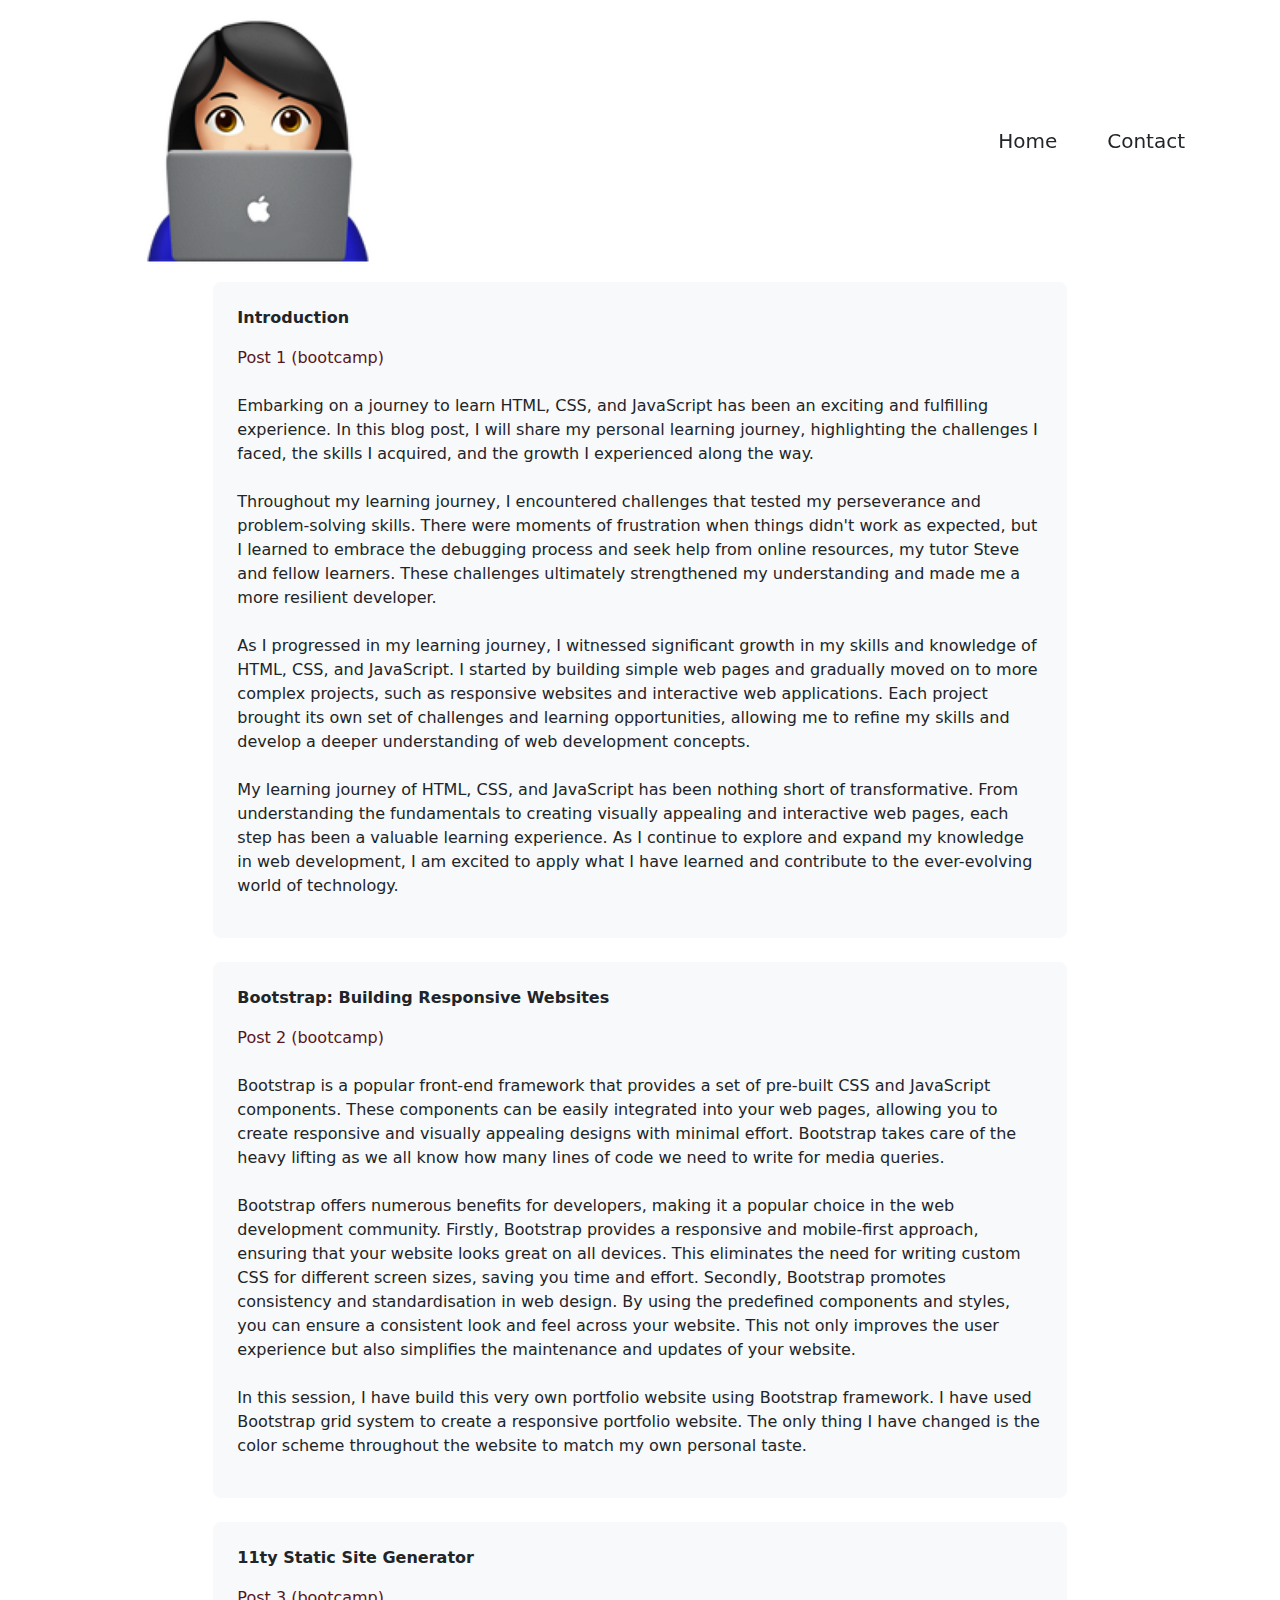
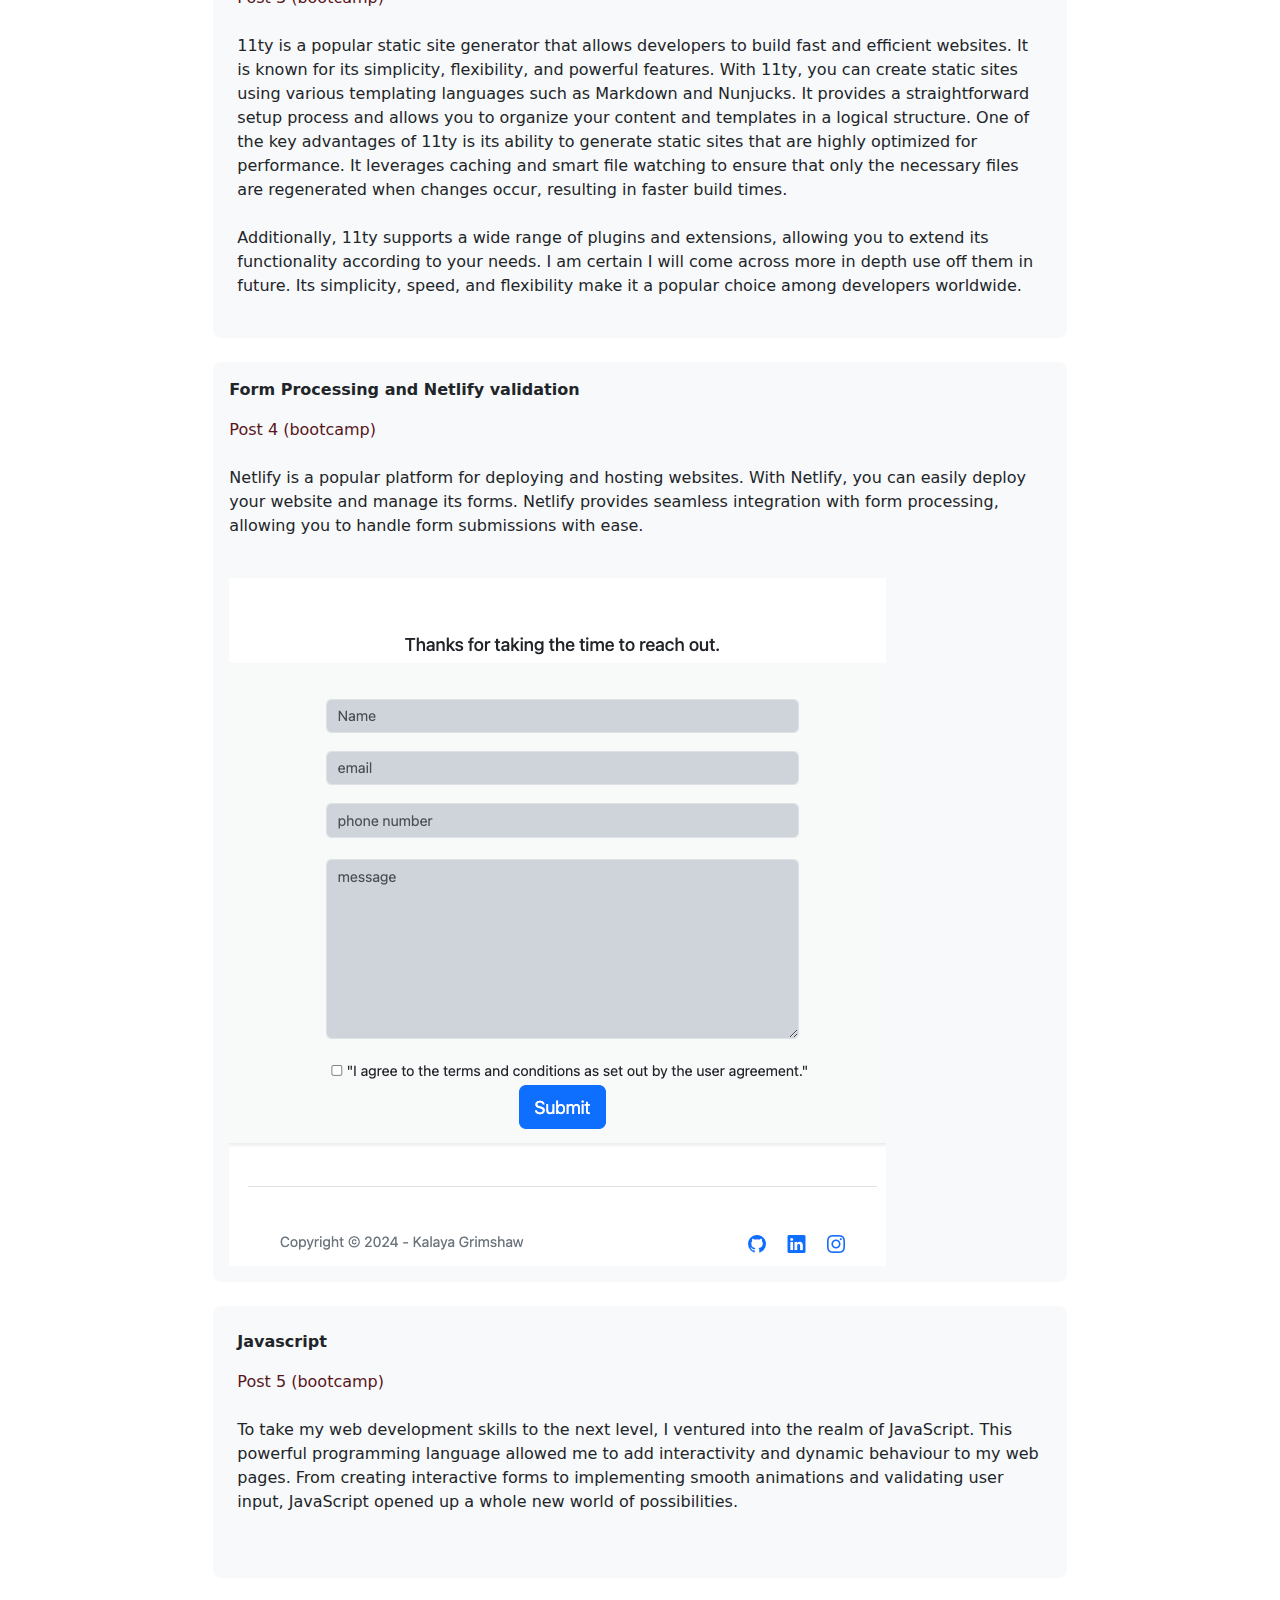
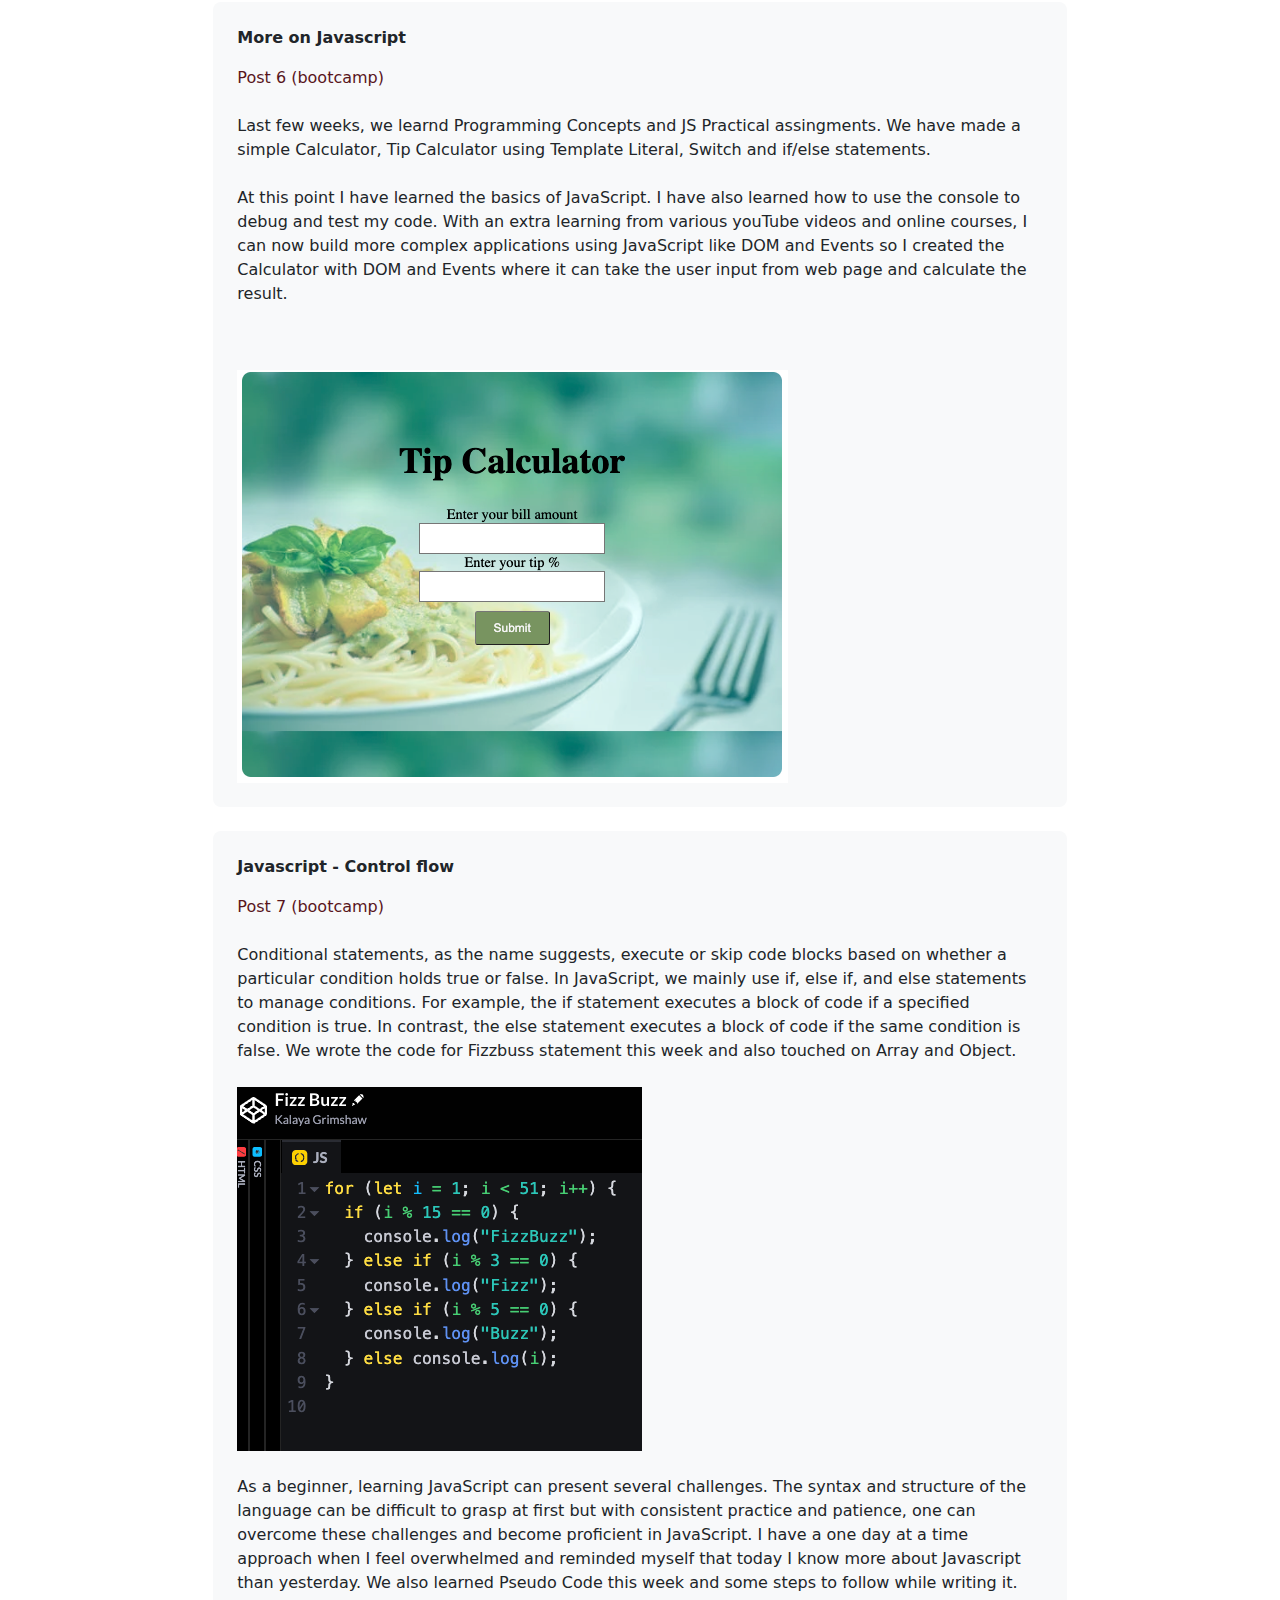
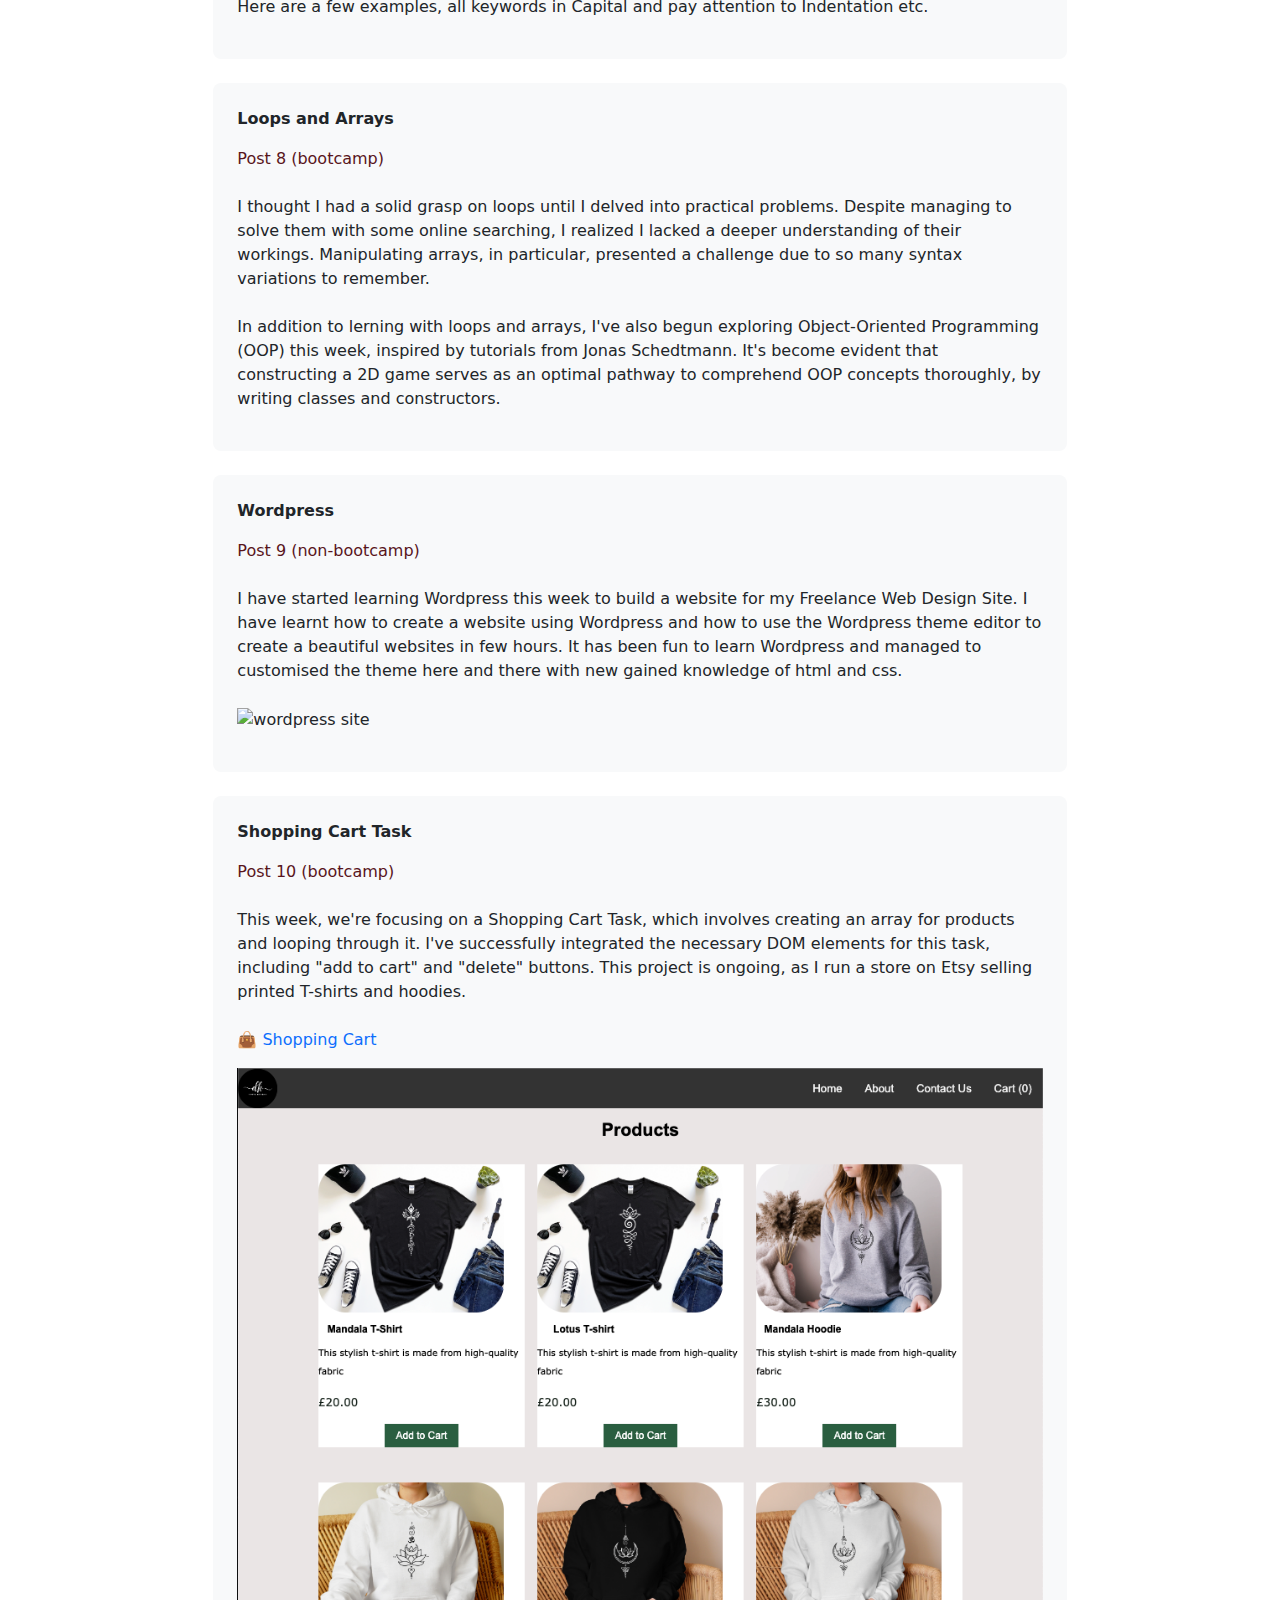
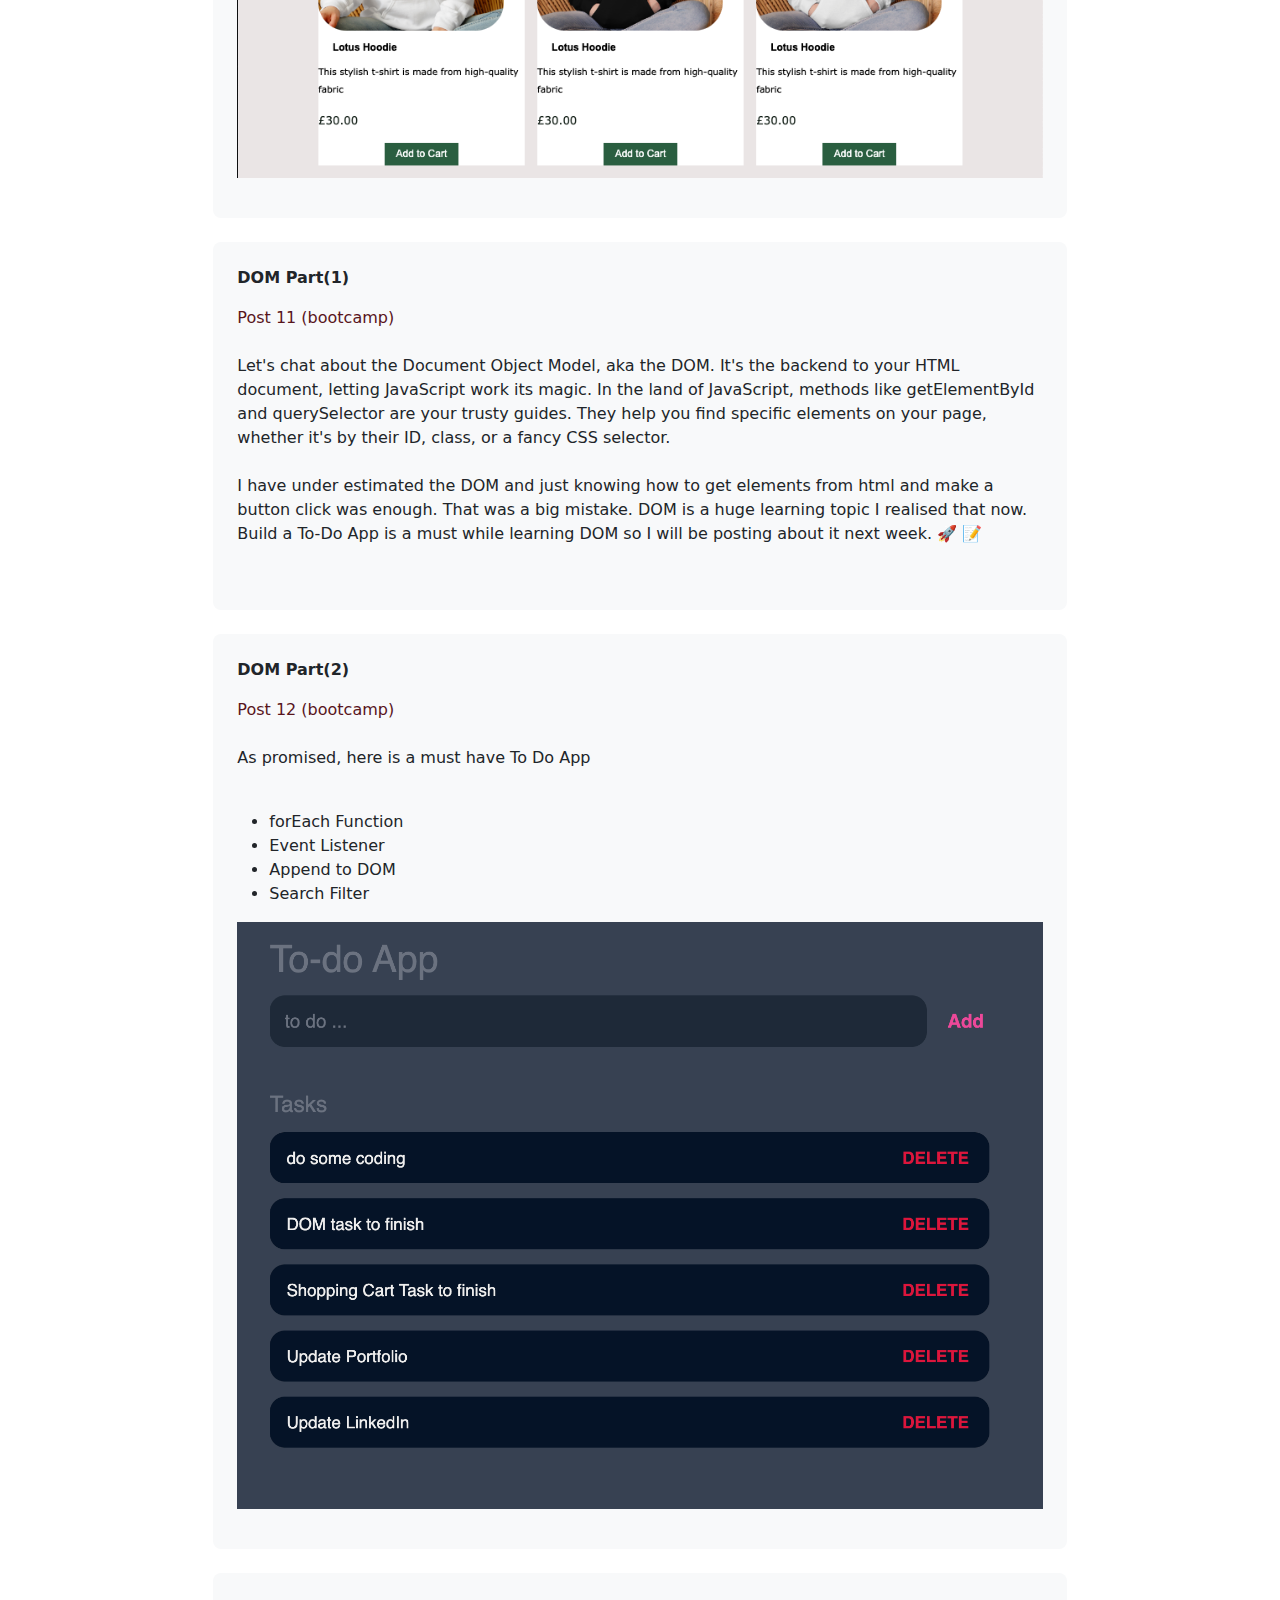
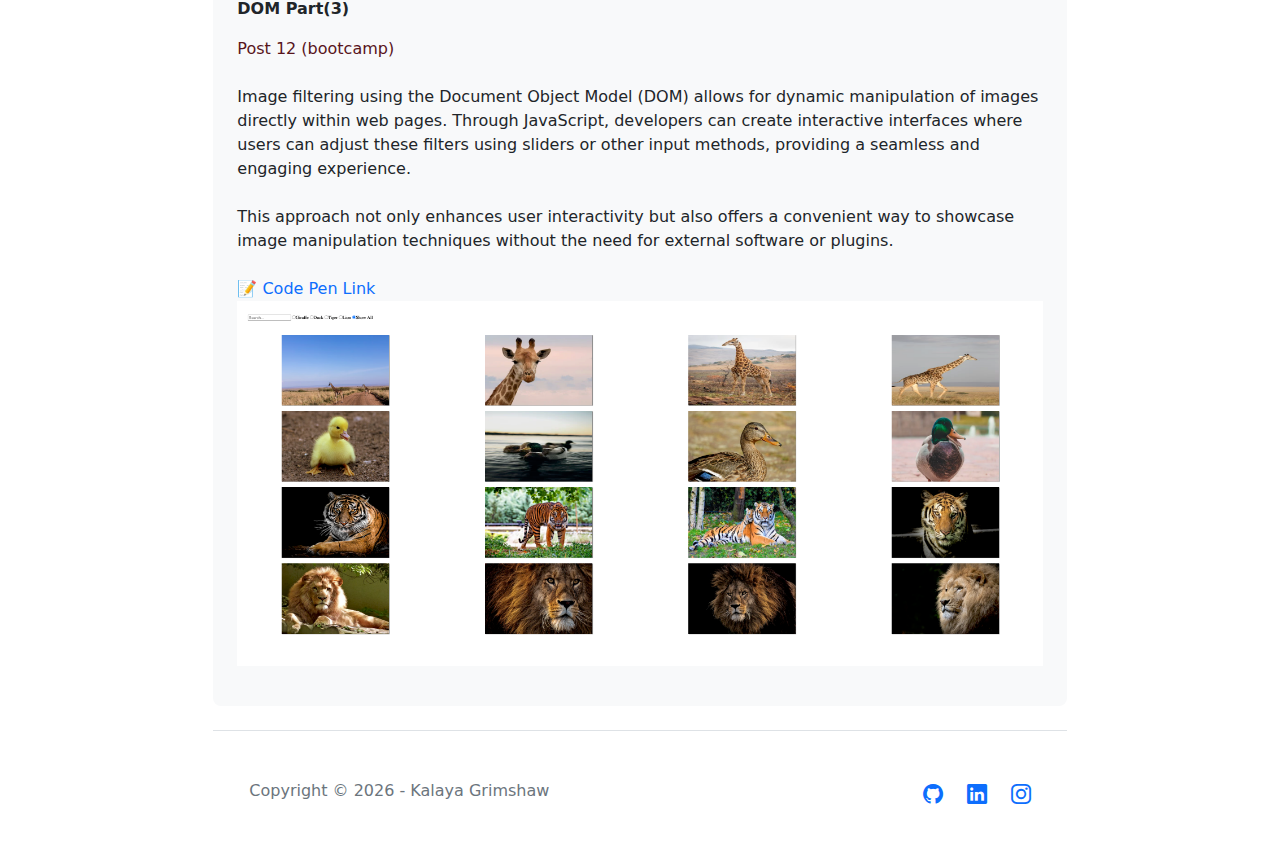
==== commit 63106093: "updated the projects" ====
--- a/blogs.html
+++ b/blogs.html
@@ -176,7 +176,7 @@
     <br><br>
     <a href="https://codepen.io/Kalaya-Grimshaw/pen/WNWOdoe" target="_blank" style="text-decoration: none;">
     📝 Code Pen Link </a>
-    <br><br>
+    <br>
     <img src="./images/img-filter.png" alt="image filter" class="img-fluid blogs-img">
   </p>
 </div>
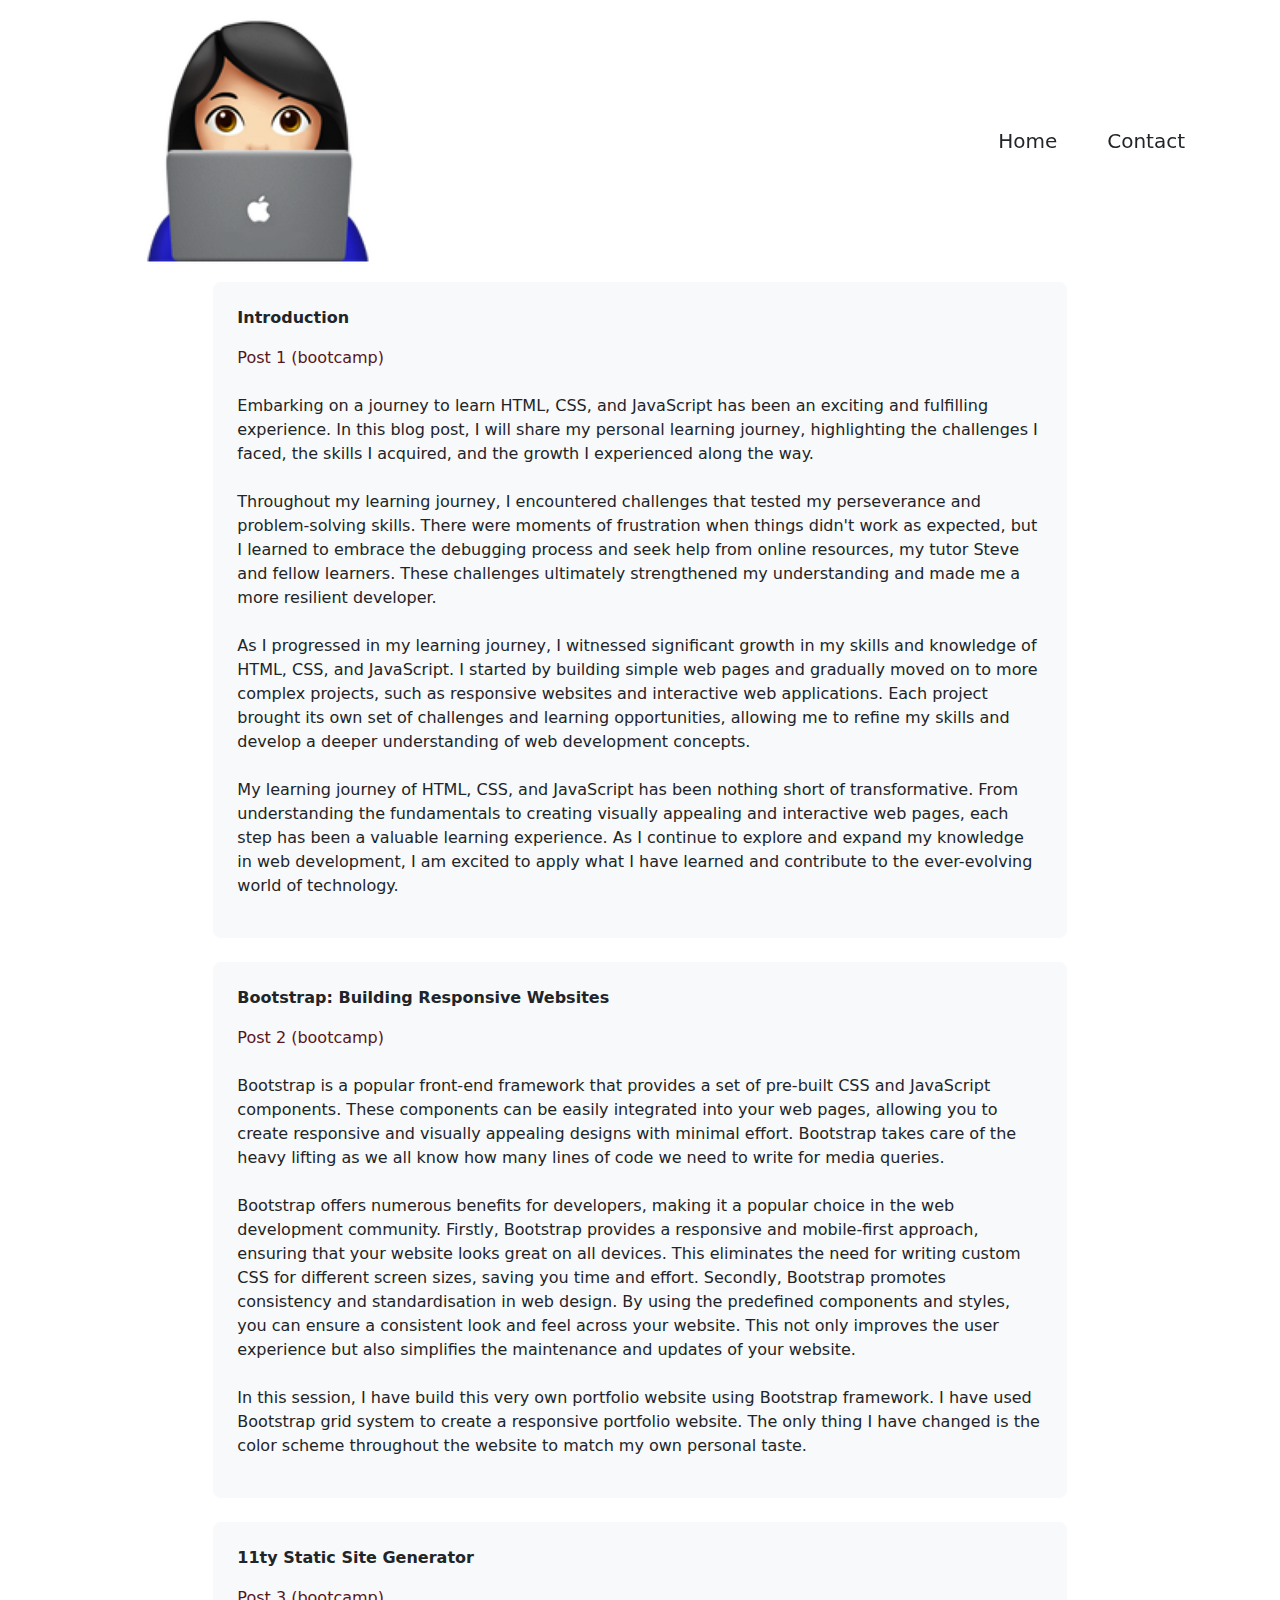
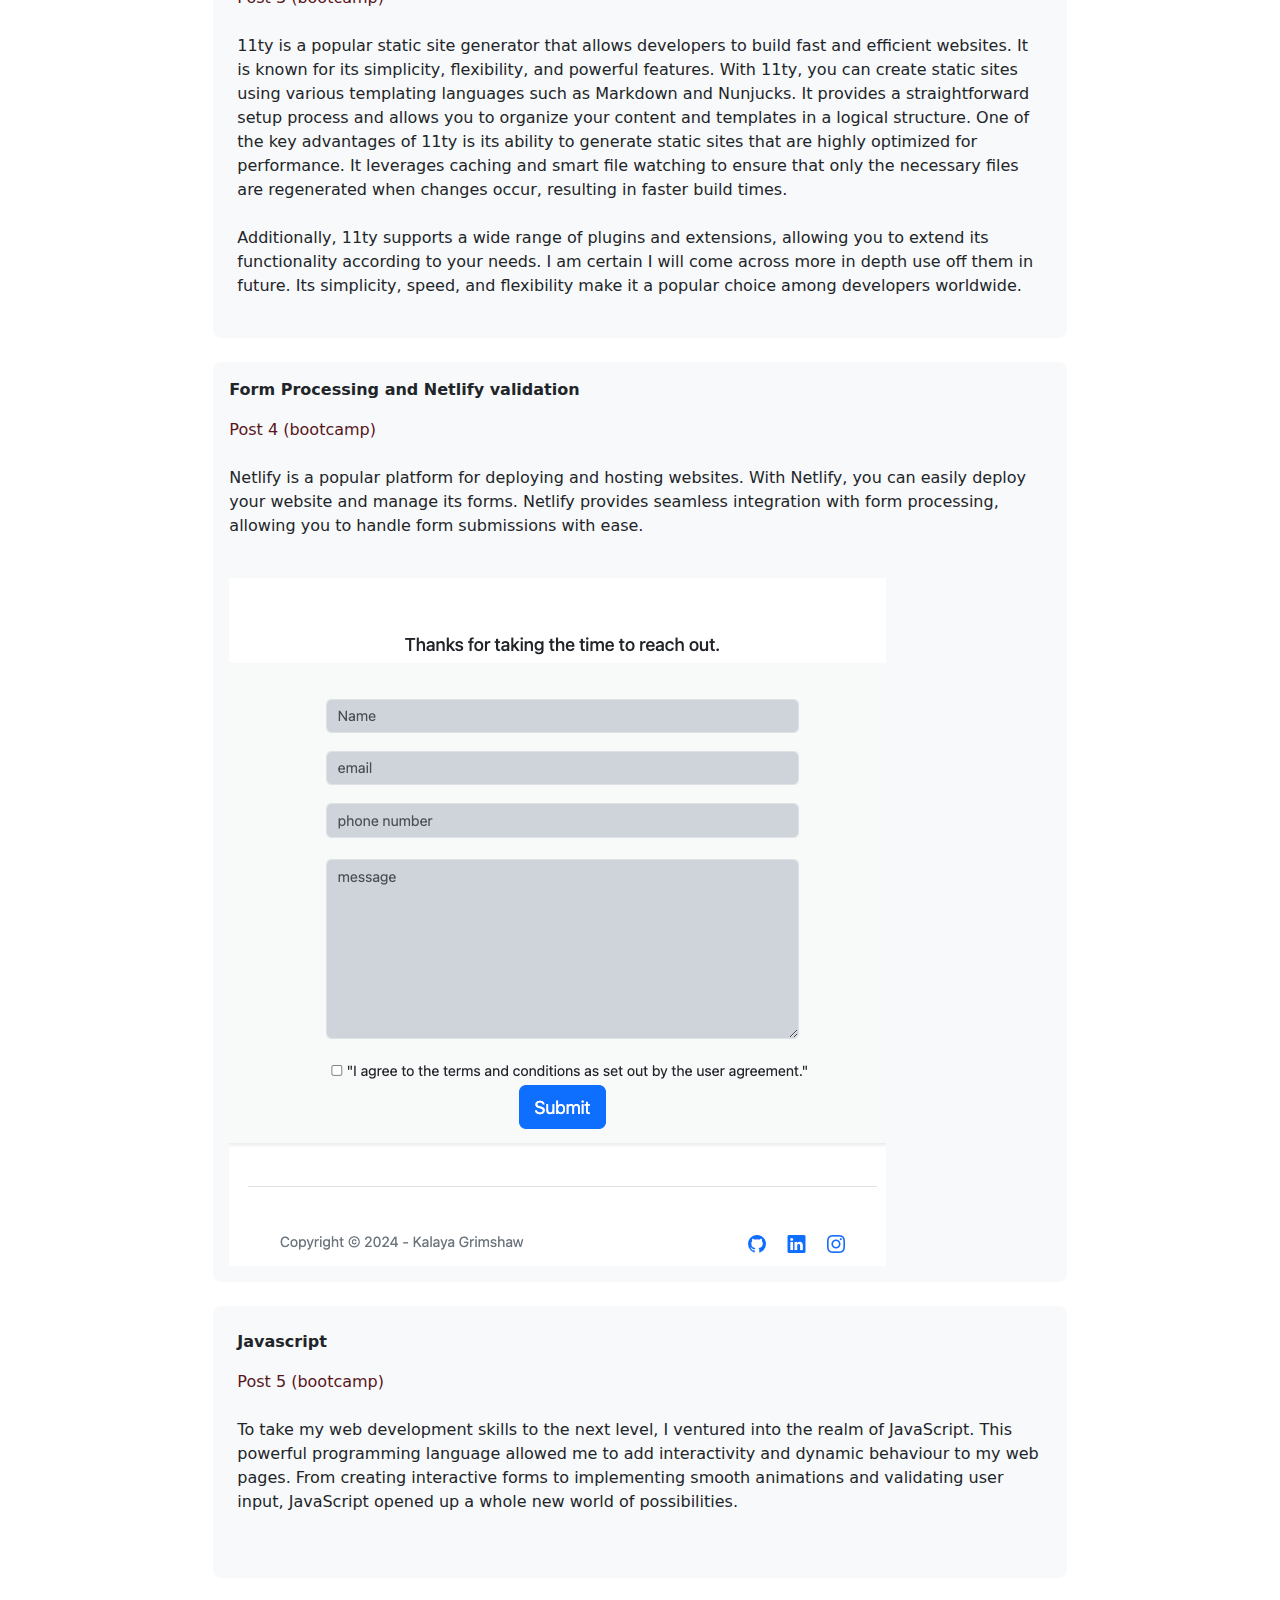
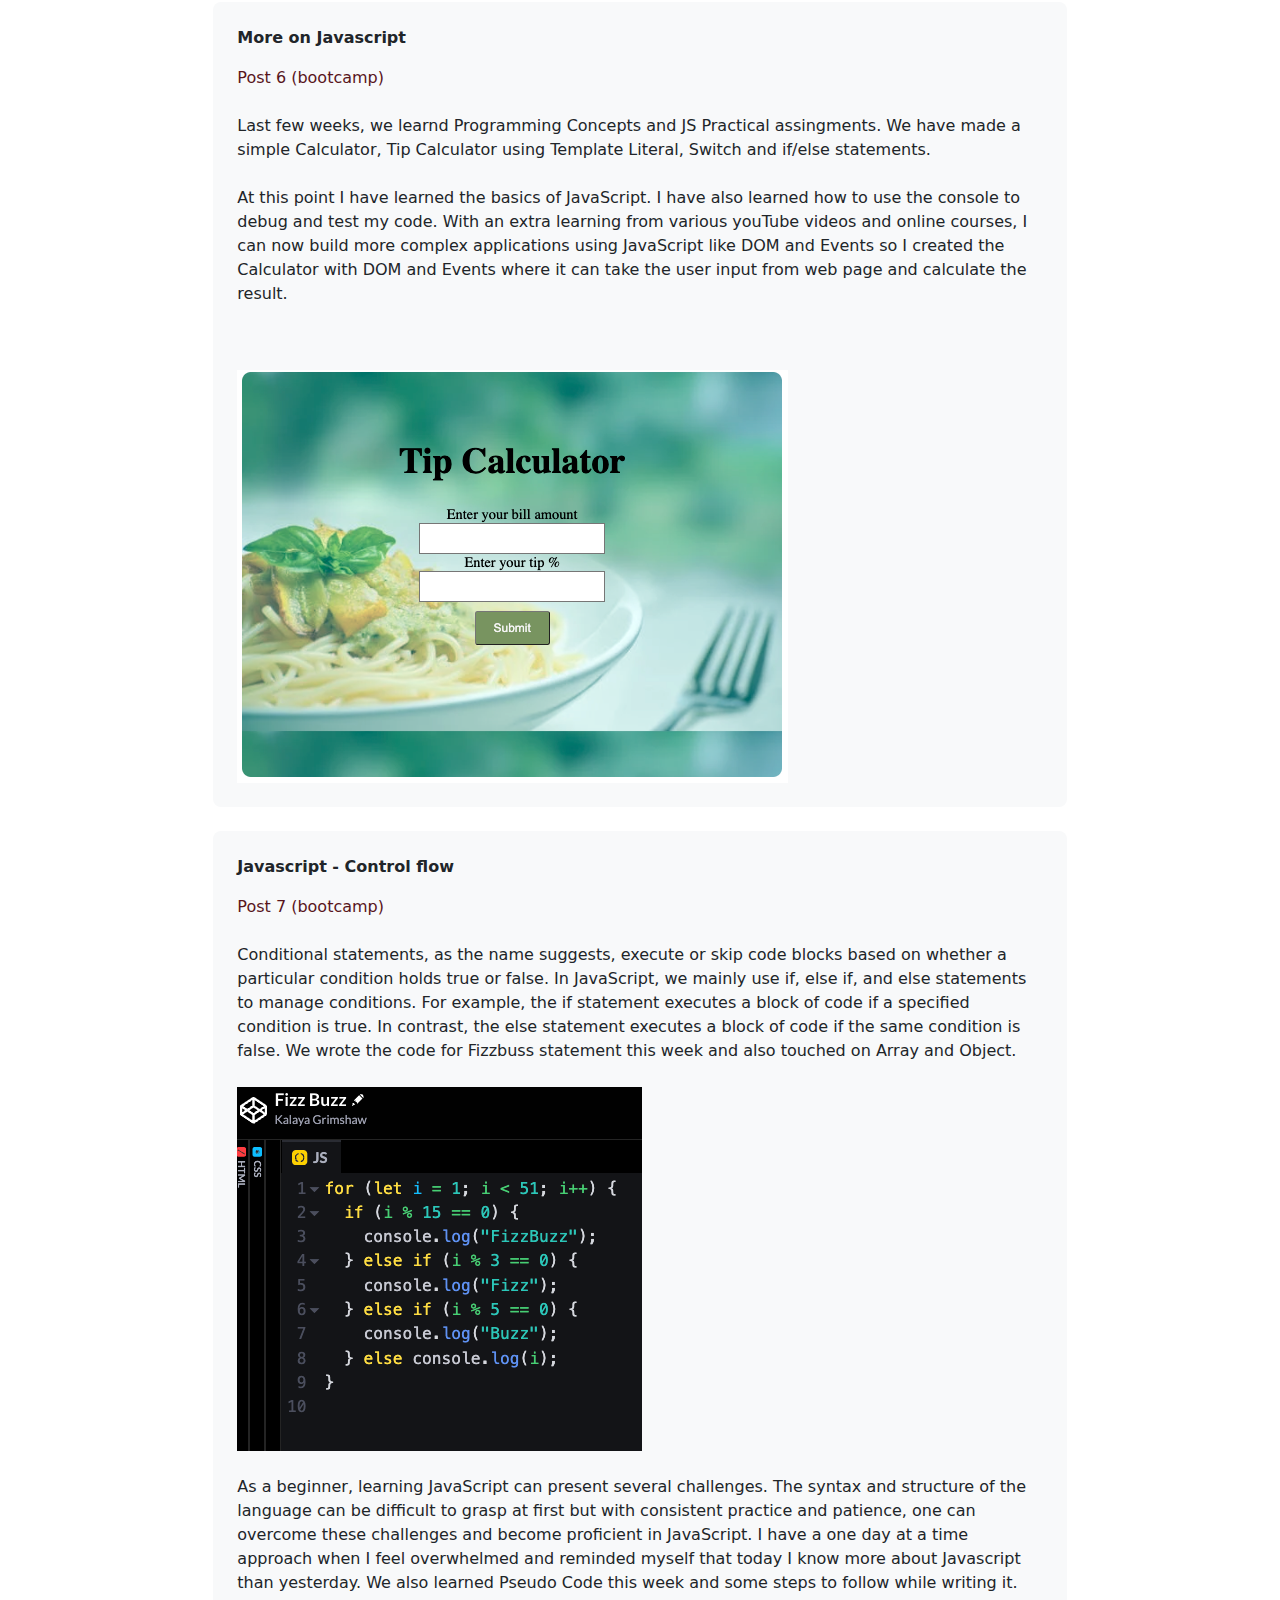
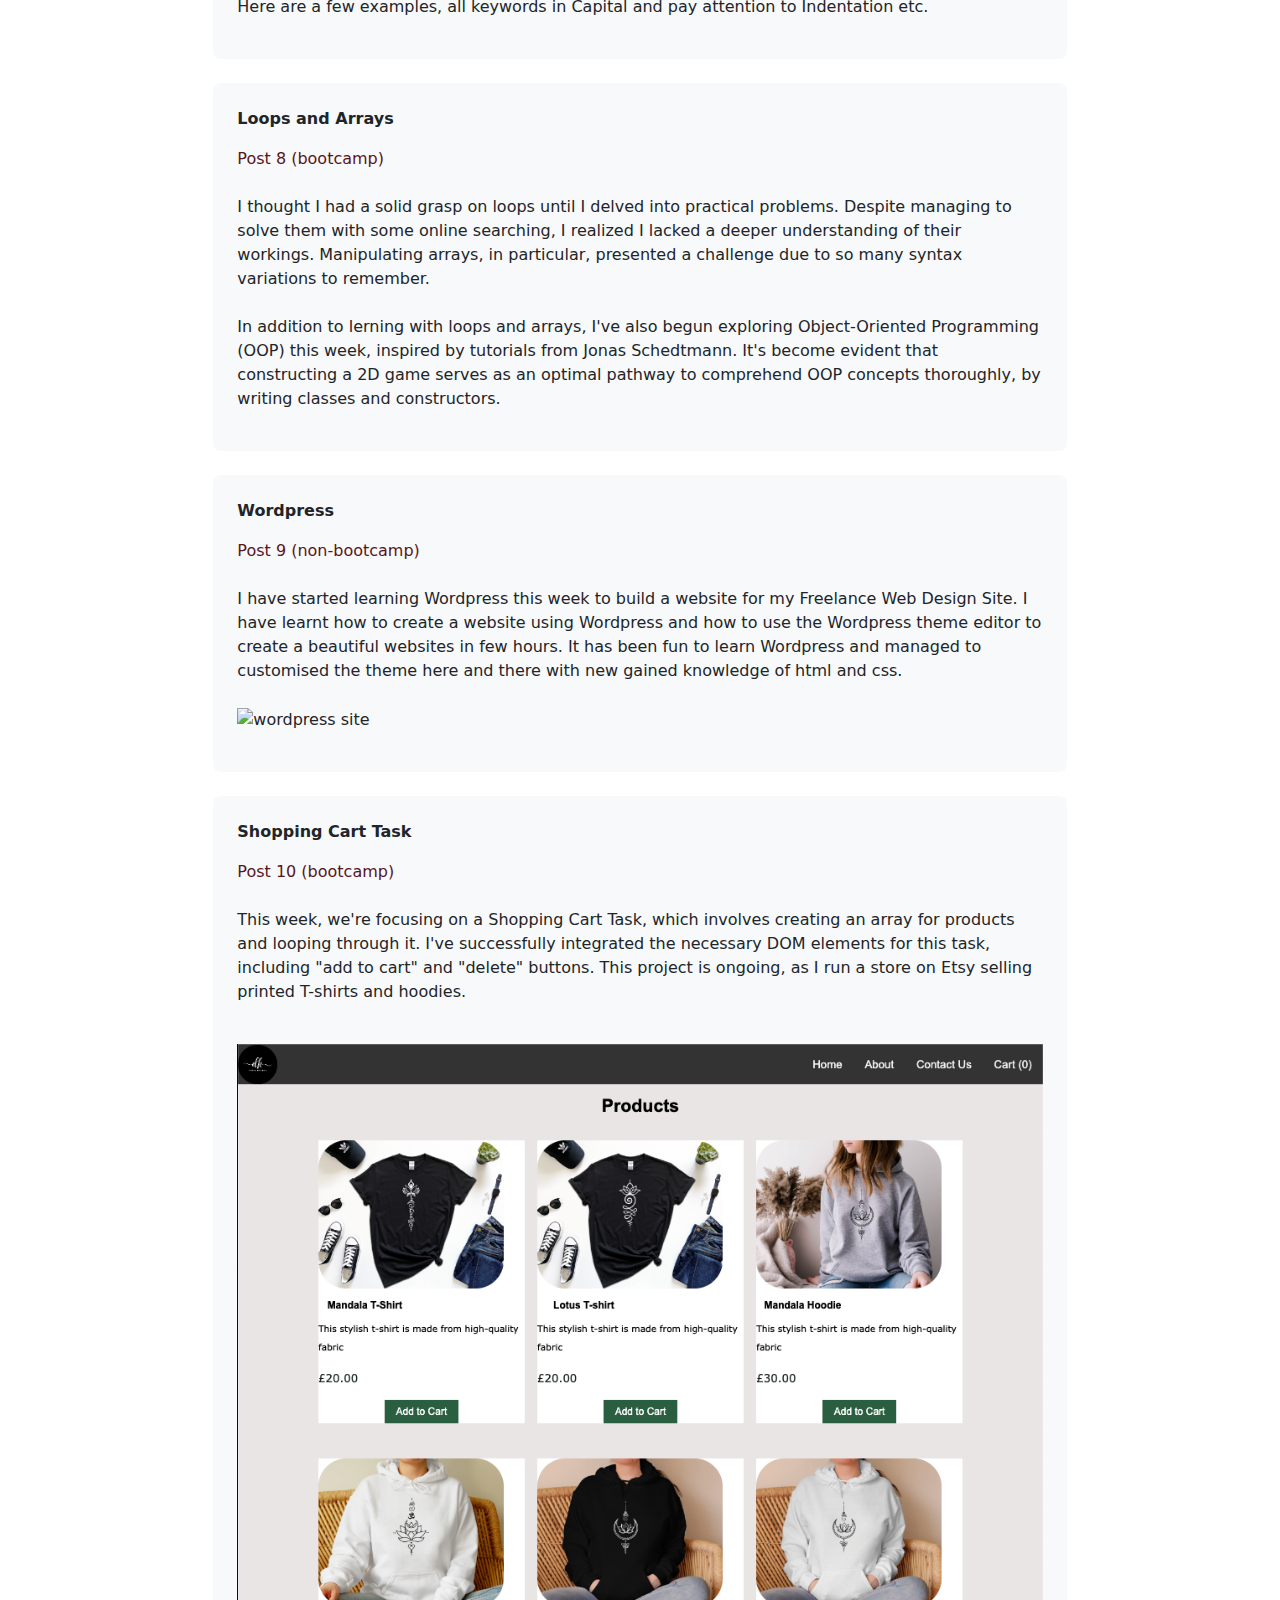
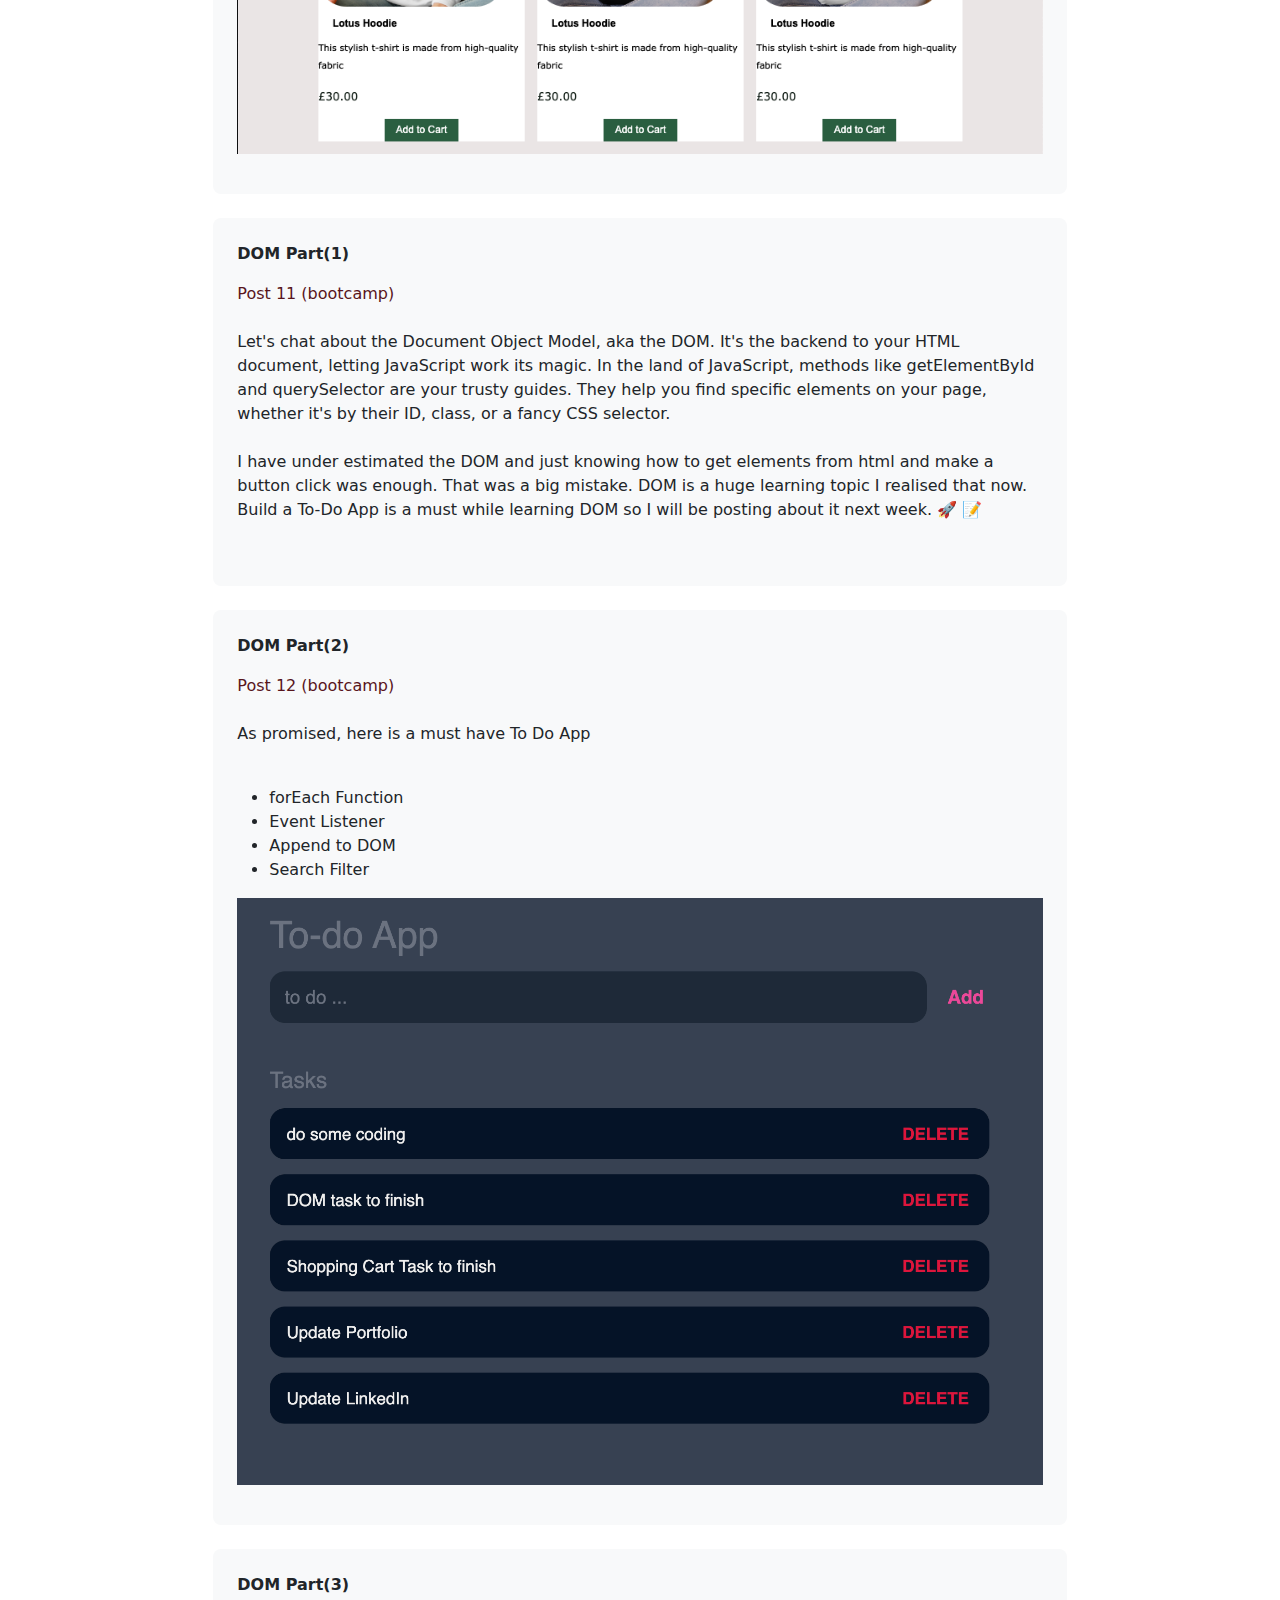
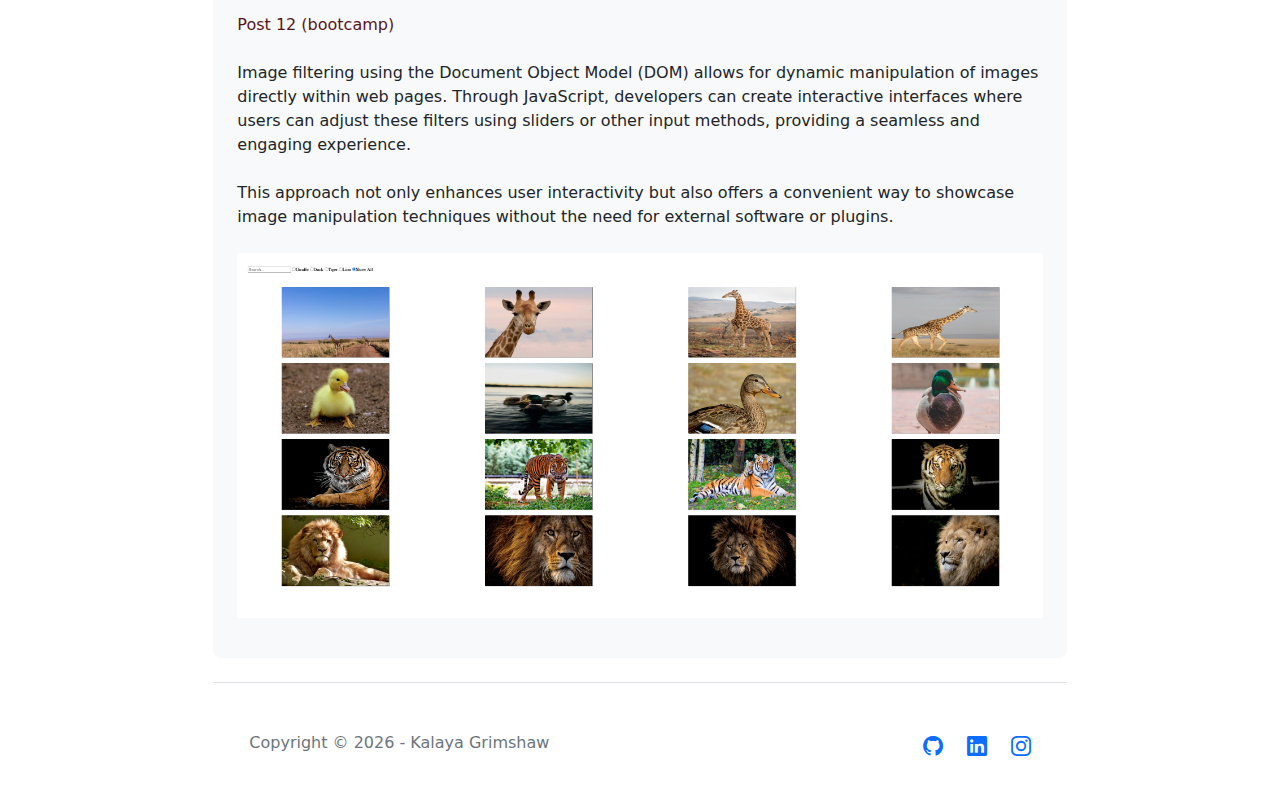
==== commit d89a29f2: "updated the projects" ====
--- a/blogs.html
+++ b/blogs.html
@@ -97,7 +97,8 @@
             At this point I have learned the basics of JavaScript. I have also learned how to use the console to debug and test my code. With an extra learning from various youTube videos and online courses, I can now build more complex applications using JavaScript like DOM and Events so I created the Calculator with DOM and Events where it can take the user input from web page and calculate the result.
             </p>
             <br><br>
-            <img src="./images/Tip Calculator.png" alt="wordpress site" class="img-fluid blogs-img">
+            <a href="https://codepen.io/Kalaya-Grimshaw/pen/BabqQOM">
+            <img src="./images/Tip Calculator.png" alt="wordpress site" class="img-fluid blogs-img"></a>
 </div>
 
 <div class="p-4 mb-4 bg-body-tertiary rounded-3">
@@ -134,9 +135,8 @@
     <p class="text-danger-emphasis col-lg-6 mb-4">Post 10 (bootcamp)</p>
     <p class="blogs-text mt-4"> This week, we're focusing on a Shopping Cart Task, which involves creating an array for products and looping through it. I've successfully integrated the necessary DOM elements for this task, including "add to cart" and "delete" buttons. This project is ongoing, as I run a store on Etsy selling printed T-shirts and hoodies.
       <br><br>
-      <a href="https://kgrim23.github.io/Shopping-Cart/" style="text-decoration: none;"> 👜 Shopping Cart</a>
-     <br>
-      <img src="./images/shopping-cart.png" alt="shopping cart" class="img-fluid blogs-img mt-3">
+      <a href="https://kgrim23.github.io/Shopping-Cart/" style="text-decoration: none;"> 
+      <img src="./images/shopping-cart.png" alt="shopping cart" class="img-fluid blogs-img mt-3"></a>
     </p>
 </div>
 
@@ -175,9 +175,7 @@
     This approach not only enhances user interactivity but also offers a convenient way to showcase image manipulation techniques without the need for external software or plugins.
     <br><br>
     <a href="https://codepen.io/Kalaya-Grimshaw/pen/WNWOdoe" target="_blank" style="text-decoration: none;">
-    📝 Code Pen Link </a>
-    <br>
-    <img src="./images/img-filter.png" alt="image filter" class="img-fluid blogs-img">
+    <img src="./images/img-filter.png" alt="image filter" class="img-fluid blogs-img"></a>
   </p>
 </div>
 
